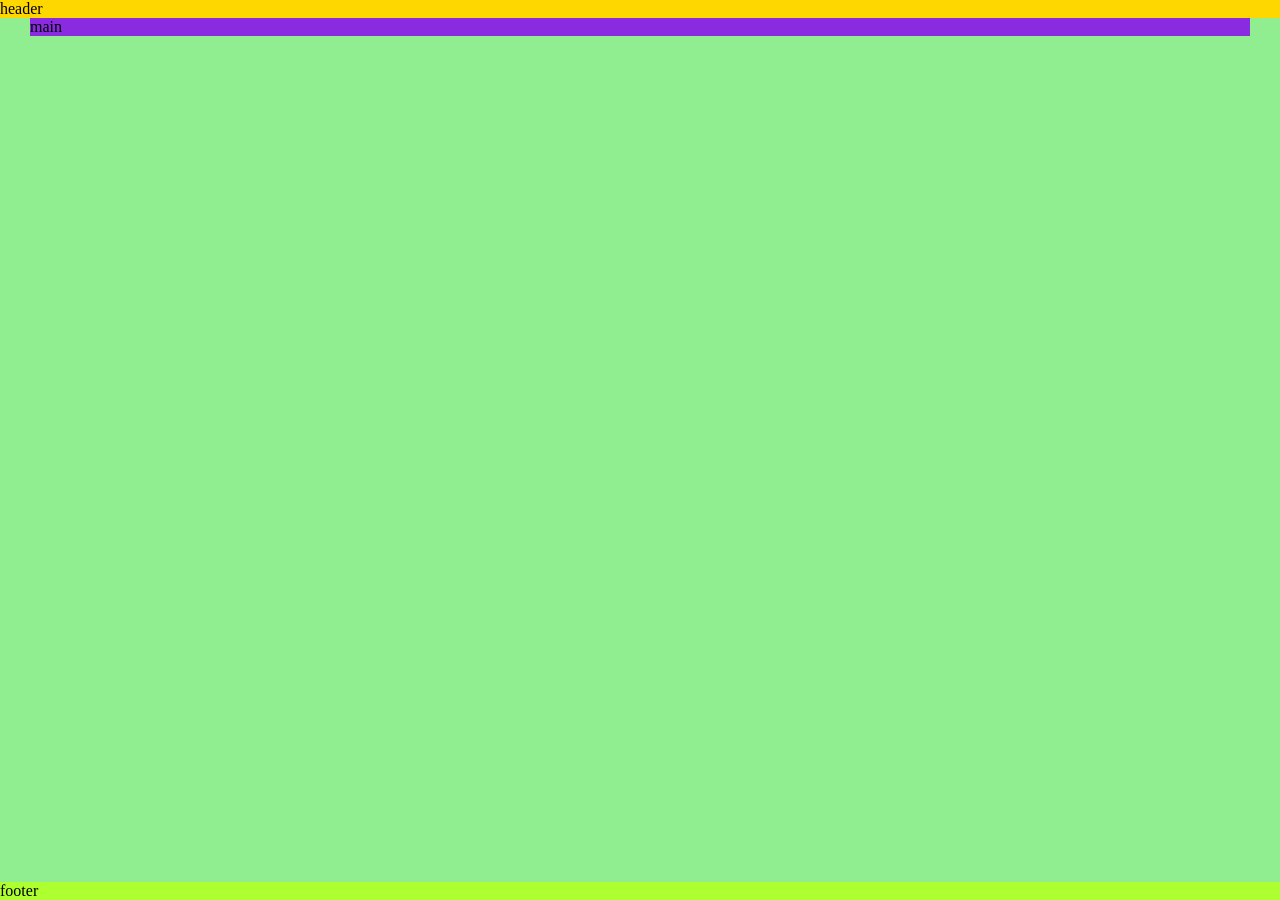
==== index.html @ c56b903c "starter files" ====
<!DOCTYPE html>
<html lang="en">

<head>
  <meta charset="UTF-8">
  <meta name="viewport" content="width=device-width, initial-scale=1.0">
  <link rel="stylesheet" href="style.css">
  <title>Document</title>
</head>

<body>
  
    <header>header</header>
    <main>
      <section class="container">main</section>
    </main>
    <footer>footer</footer>
  
</body>

</html>
---- style.css ----
:root {
  --color-grey-9: #212529;
  --color-grey-8: #343a40;
  --color-grey-7: #495057;
  --color-grey-6: #868e96;
  --color-grey-5: #adb5bd;

  --color-white-1: rgb(255, 255, 255);
  --color-white-2: rgb(247, 247, 247);

}

* {
  margin: 0;
  padding: 0;
  box-sizing: border-box;
}

html {
  font-size: 62.5%;
  /* scroll-behavior: smooth; */
  /* scroll-padding-top: 100px; */
}

a {
  text-decoration: none;
}

body {
  font-size: 1.6rem;
  width: 100%;
  background-color: aqua;
  height: 100vh;
  display: grid;
  grid-template-columns: 1fr;
  grid-template-rows: auto 1fr auto;
  grid-template-areas:
    'header'
    'main'
    'footer';

}

.container {
  background-color: blueviolet;
  margin-inline: 3rem;

  /* width: calc(100% - 6rem); */
  /* height: calc(100% - 6rem); */
}



header {
  grid-area: header;
  background-color: gold;
}

main {
  grid-area: main;
  background-color: lightgreen;
}

footer {
  grid-area: footer;
  background-color: greenyellow;

}
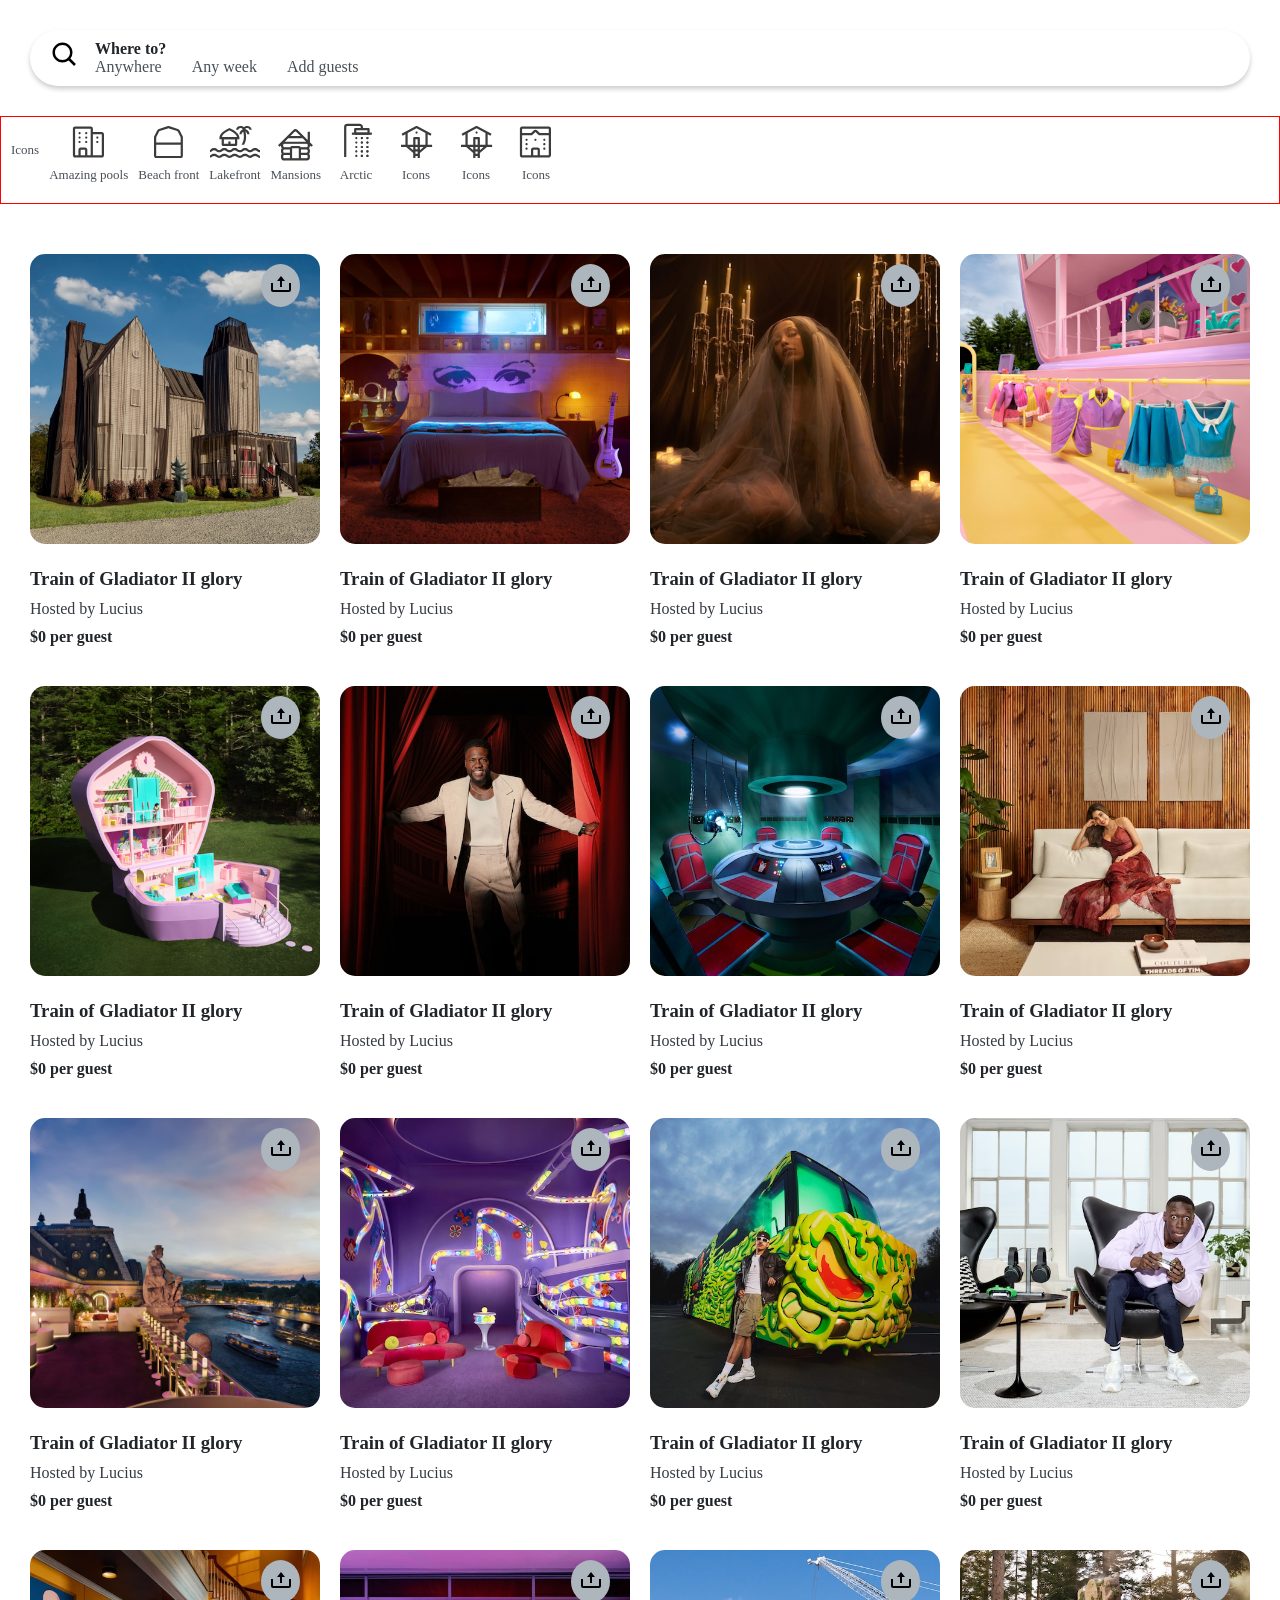
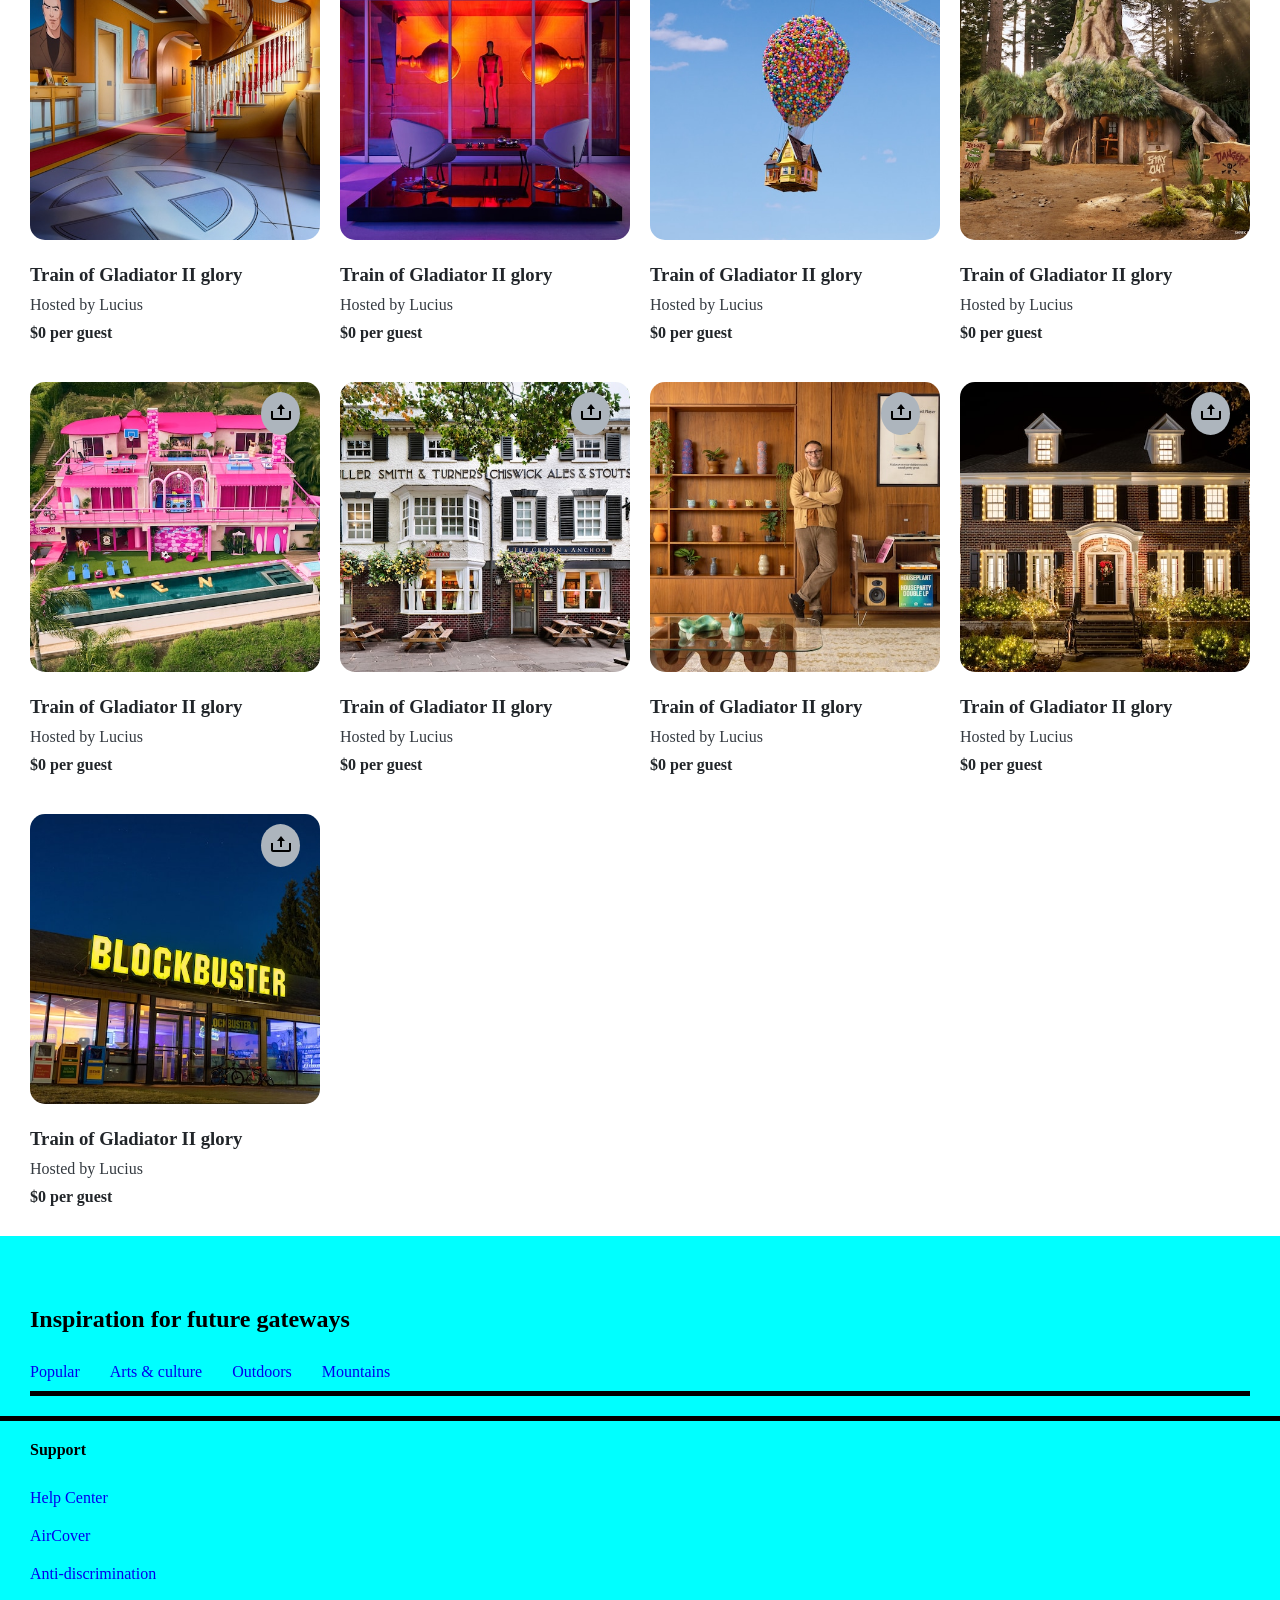
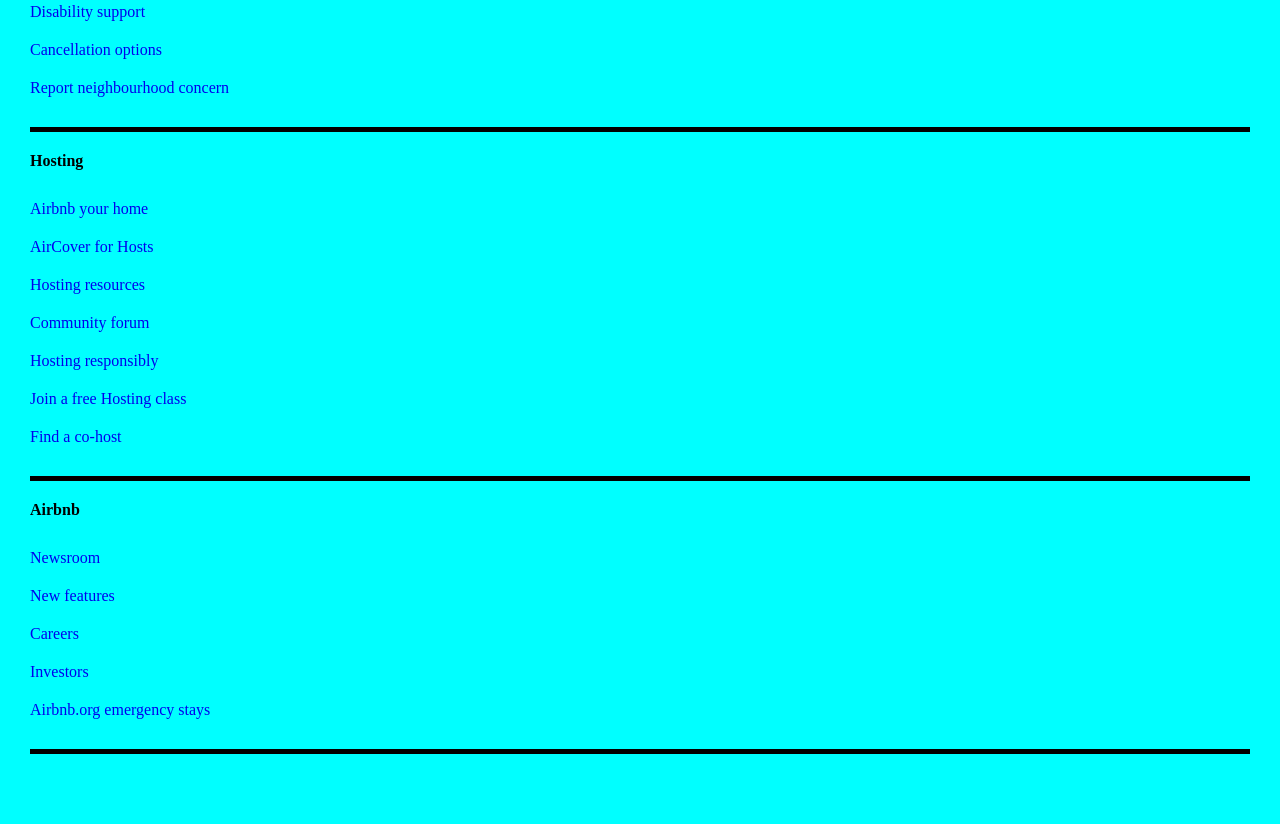
==== commit e02d6d27: "basic layout added" ====
--- a/index.html
+++ b/index.html
@@ -9,13 +9,478 @@
 </head>
 
 <body>
-  
-    <header>header</header>
-    <main>
-      <section class="container">main</section>
-    </main>
-    <footer>footer</footer>
-  
+  <header>
+    <section class="wrapper">
+      <a href="#" class="search">
+
+        <svg xmlns="http://www.w3.org/2000/svg" width="30" height="30" viewBox="0 0 24 24"
+          style="fill: rgba(0, 0, 0, 1);transform: ;msFilter:;">
+          <path
+            d="M10 18a7.952 7.952 0 0 0 4.897-1.688l4.396 4.396 1.414-1.414-4.396-4.396A7.952 7.952 0 0 0 18 10c0-4.411-3.589-8-8-8s-8 3.589-8 8 3.589 8 8 8zm0-14c3.309 0 6 2.691 6 6s-2.691 6-6 6-6-2.691-6-6 2.691-6 6-6z">
+          </path>
+        </svg>
+        <article>
+          <span>Where to?</span>
+          <ul>
+            <li>Anywhere</li>
+            <li>Any week</li>
+            <li>Add guests</li>
+          </ul>
+        </article>
+      </a>
+
+    </section>
+    <article class="icons">
+
+      <ul>
+        <li>
+          <a href="#">
+            <!-- <svg width="50px" height="50px" viewBox="0 0 45 45" xmlns="http://www.w3.org/2000/svg">
+              <path
+                d="M19.862 31.5215H25.793V33.4985H19.862V31.5215ZM15.908 33.4985V35.4755H29.747V33.4985H27.77V31.5215L28.8402 31.5175L29.0551 31.5123C31.6858 31.4002 31.5421 30.3182 28.8837 30.3182L16.4787 30.3274C13.848 30.4394 13.9903 31.5215 16.6487 31.5215H17.885V33.4985H15.908Z" />
+              <path
+                d="M12.9425 11.7515H32.7125L32.8865 11.7568C34.443 11.8464 35.678 13.138 35.678 14.717V26.579L35.6727 26.753C35.5831 28.3095 34.2915 29.5445 32.7125 29.5445H12.9425L12.7685 29.5392C11.212 29.4496 9.977 28.158 9.977 26.579V14.717L9.98227 14.543C10.0719 12.9865 11.3635 11.7515 12.9425 11.7515ZM27.77 31.5215H32.7125L32.9273 31.5175C35.5581 31.4055 37.655 29.2374 37.655 26.579V14.717L37.651 14.5022C37.539 11.8714 35.3709 9.7745 32.7125 9.7745H12.9425L12.7277 9.77845C10.0969 9.89048 8 12.0586 8 14.717V26.579L8.00395 26.7938C8.11598 29.4246 10.2841 31.5215 12.9425 31.5215H17.885H27.77Z" />
+            </svg> -->
+            <span>Icons</span>
+          </a>
+        </li>
+        <li>
+          <a href="#">
+            <svg width="50px" height="50px" viewBox="0 0 45 45" fill="none" xmlns="http://www.w3.org/2000/svg">
+              <path
+                d="M34 13.5H26V10.5C25.999 9.97 25.788 9.461 25.413 9.086C25.039 8.712 24.53 8.501 24 8.5H10C9.47 8.501 8.961 8.711 8.586 9.086C8.211 9.461 8.001 9.97 8 10.5V34.5C8.001 35.03 8.212 35.539 8.586 35.913C8.961 36.288 9.47 36.499 10 36.5H34C34.53 36.499 35.038 36.288 35.413 35.913C35.788 35.538 35.999 35.03 36 34.5V15.5C35.999 14.97 35.788 14.461 35.413 14.086C35.039 13.712 34.53 13.501 34 13.5ZM19 34.5H15V29.5H19V34.5ZM24 34.5H21V29.5C20.999 28.97 20.788 28.461 20.413 28.087C20.039 27.712 19.53 27.501 19 27.5H15C14.47 27.501 13.961 27.712 13.586 28.087C13.212 28.461 13.001 28.97 13 29.5V34.5H10L9.999 10.5H24V34.5ZM34 34.5H26V15.5H34V34.5ZM31 22.5C31 22.698 30.941 22.891 30.831 23.056C30.722 23.22 30.565 23.348 30.383 23.424C30.2 23.5 29.999 23.519 29.805 23.481C29.611 23.442 29.433 23.347 29.293 23.207C29.153 23.067 29.058 22.889 29.019 22.695C28.981 22.501 29 22.3 29.076 22.117C29.152 21.935 29.28 21.778 29.444 21.669C29.609 21.559 29.802 21.5 30 21.5C30.265 21.5 30.52 21.605 30.707 21.793C30.895 21.98 31 22.235 31 22.5ZM29 18.5C29 18.302 29.059 18.109 29.169 17.944C29.278 17.78 29.435 17.652 29.617 17.576C29.8 17.5 30.001 17.481 30.195 17.519C30.389 17.558 30.567 17.653 30.707 17.793C30.847 17.933 30.942 18.111 30.981 18.305C31.019 18.499 31 18.7 30.924 18.883C30.848 19.065 30.72 19.222 30.556 19.331C30.391 19.441 30.198 19.5 30 19.5C29.735 19.5 29.48 19.395 29.293 19.207C29.105 19.02 29 18.765 29 18.5ZM21 22.5C21 22.698 20.941 22.891 20.831 23.056C20.722 23.22 20.565 23.348 20.383 23.424C20.2 23.5 19.999 23.519 19.805 23.481C19.611 23.442 19.433 23.347 19.293 23.207C19.153 23.067 19.058 22.889 19.019 22.695C18.981 22.501 19 22.3 19.076 22.117C19.152 21.935 19.28 21.778 19.444 21.669C19.609 21.559 19.802 21.5 20 21.5C20.265 21.5 20.52 21.605 20.707 21.793C20.895 21.98 21 22.235 21 22.5ZM21 18.5C21 18.698 20.941 18.891 20.831 19.056C20.722 19.22 20.565 19.348 20.383 19.424C20.2 19.5 19.999 19.519 19.805 19.481C19.611 19.442 19.433 19.347 19.293 19.207C19.153 19.067 19.058 18.889 19.019 18.695C18.981 18.501 19 18.3 19.076 18.117C19.152 17.935 19.28 17.778 19.444 17.669C19.609 17.559 19.802 17.5 20 17.5C20.265 17.5 20.52 17.605 20.707 17.793C20.895 17.98 21 18.235 21 18.5ZM21 14.5C21 14.698 20.941 14.891 20.831 15.056C20.722 15.22 20.565 15.348 20.383 15.424C20.2 15.5 19.999 15.519 19.805 15.481C19.611 15.442 19.433 15.347 19.293 15.207C19.153 15.067 19.058 14.889 19.019 14.695C18.981 14.501 19 14.3 19.076 14.117C19.152 13.935 19.28 13.778 19.444 13.669C19.609 13.559 19.802 13.5 20 13.5C20.265 13.5 20.52 13.605 20.707 13.793C20.895 13.98 21 14.235 21 14.5ZM15 22.5C15 22.698 14.941 22.891 14.831 23.056C14.722 23.22 14.565 23.348 14.383 23.424C14.2 23.5 13.999 23.519 13.805 23.481C13.611 23.442 13.433 23.347 13.293 23.207C13.153 23.067 13.058 22.889 13.019 22.695C12.981 22.501 13 22.3 13.076 22.117C13.152 21.935 13.28 21.778 13.444 21.669C13.609 21.559 13.802 21.5 14 21.5C14.265 21.5 14.52 21.605 14.707 21.793C14.895 21.98 15 22.235 15 22.5ZM15 18.5C15 18.698 14.941 18.891 14.831 19.056C14.722 19.22 14.565 19.348 14.383 19.424C14.2 19.5 13.999 19.519 13.805 19.481C13.611 19.442 13.433 19.347 13.293 19.207C13.153 19.067 13.058 18.889 13.019 18.695C12.981 18.501 13 18.3 13.076 18.117C13.152 17.935 13.28 17.778 13.444 17.669C13.609 17.559 13.802 17.5 14 17.5C14.265 17.5 14.52 17.605 14.707 17.793C14.895 17.98 15 18.235 15 18.5ZM15 14.5C15 14.698 14.941 14.891 14.831 15.056C14.722 15.22 14.565 15.348 14.383 15.424C14.2 15.5 13.999 15.519 13.805 15.481C13.611 15.442 13.433 15.347 13.293 15.207C13.153 15.067 13.058 14.889 13.019 14.695C12.981 14.501 13 14.3 13.076 14.117C13.152 13.935 13.28 13.778 13.444 13.669C13.609 13.559 13.802 13.5 14 13.5C14.265 13.5 14.52 13.605 14.707 13.793C14.895 13.98 15 14.235 15 14.5Z"
+                fill="#3C3C3C" />
+            </svg>
+            <span>Amazing pools</span>
+          </a>
+        </li>
+        <li>
+          <a href="#">
+            <svg width="50px" height="50px" viewBox="0 0 45 45" fill="none" xmlns="http://www.w3.org/2000/svg">
+              <path
+                d="M34.993 17.884C34.98 17.769 34.946 17.656 34.894 17.552L32.27 12.304L32.174 12.128C31.803 11.494 31.21 11.016 30.507 10.789L23.143 8.416L23.022 8.367C22.362 8.128 21.638 8.128 20.978 8.367L20.856 8.416L13.493 10.789L13.304 10.858C12.622 11.13 12.06 11.643 11.73 12.304L9.106 17.552L9.06 17.658C9.02 17.767 9 17.884 9 18V35L9.005 35.149C9.082 36.184 9.946 37 11 37H33L33.149 36.994C34.184 36.917 35 36.054 35 35V18L34.993 17.884ZM33 35H11V25H33V35ZM33 23H11V18.235L13.519 13.199L13.586 13.082C13.711 12.899 13.893 12.763 14.106 12.694L21.495 10.313L21.707 10.233C21.936 10.162 22.185 10.175 22.406 10.274L22.505 10.313L29.894 12.694L30.018 12.742C30.217 12.838 30.381 12.998 30.481 13.199L33 18.237V23Z"
+                fill="#3C3C3C" />
+
+            </svg>
+            <span>Beach front</span>
+          </a>
+        </li>
+        <li>
+          <a href="#">
+            <svg width="50px" height="50px" viewBox="0 0 45 45" fill="none" xmlns="http://www.w3.org/2000/svg">
+              <path
+                d="M26.496 18.771C26.371 15.501 23.569 12.693 18.282 10.257L17.5 9.90399L16.718 10.257C11.308 12.75 8.5 15.632 8.5 19V20L10.5 19.999H12.5H22.5H24.5L26.5 20V19L26.496 18.771ZM10.635 18L10.655 17.929L10.717 17.734C11.368 15.846 13.492 14 17.194 12.242L17.5 12.099L17.806 12.242L18.183 12.424C21.776 14.188 23.796 16.039 24.345 17.929L24.364 18H10.635Z"
+                fill="#3C3C3C" />
+              <path d="M23.5 24.997H11.494V18.999H23.5V24.997Z" stroke="#3C3C3C" stroke-width="2" stroke-linecap="round"
+                stroke-linejoin="round" />
+              <path d="M18.5 24.75H16.5V22H18.5V24.75Z" fill="#3C3C3C" />
+              <path
+                d="M31.954 13.189C32.33 14.583 32.5 16.123 32.5 18C32.5 20.346 31.902 22.682 30.717 25L28.437 24.999C29.817 22.646 30.5 20.316 30.5 18C30.5 16.075 30.31 14.587 29.893 13.259C30.812 11.5 31.5 11.5 31.954 13.189Z"
+                fill="#3C3C3C" />
+              <path
+                d="M31.6 11.04C33.734 11.324 30.31 14.587 29.893 13.259C29.114 13.644 28.565 14.423 28.505 15.336L28.5 15.5H26.5C26.5 13.55 27.74 11.891 29.474 11.265C29.325 10.579 31.857 10.457 31.6 11.04Z"
+                fill="#3C3C3C" />
+              <path
+                d="M31.6 11.04C33.734 11.324 35.394 13.103 35.495 15.288L35.5 15.5H33.5C33.5 14.457 32.862 13.564 31.954 13.189C31.308 12.716 30.795 12.453 29.474 11.265C29.325 10.579 31.857 10.457 31.6 11.04Z"
+                fill="#3C3C3C" />
+              <path
+                d="M31.6 11.04C31.408 11.13 30.311 11.561 29.474 11.265C29.325 10.579 28.526 10 27.5 10C26.416 10 25.587 10.646 25.506 11.383L25.5 11.5H23.5C23.5 9.523 25.327 8 27.5 8C28.682 8 29.762 8.451 30.501 9.18C31.239 8.45 31.857 10.457 31.6 11.04Z"
+                fill="#3C3C3C" />
+              <path
+                d="M33.5 8C35.603 8 37.382 9.426 37.494 11.31L37.5 11.5H35.5C35.5 10.716 34.641 10 33.5 10C32.589 10 31.857 10.457 31.6 11.04C31.512 11.176 30.731 11.185 29.474 11.265C29.325 10.579 29.762 8.451 30.501 9.18C31.239 8.45 32.318 8 33.5 8Z"
+                fill="#3C3C3C" />
+              <mask id="mask0_2_1369" style="mask-type:alpha" maskUnits="userSpaceOnUse" x="-17" y="-18" width="80"
+                height="81">
+                <path d="M63 -17.5H-17V62.5H63V-17.5Z" fill="#F2DDBB" />
+              </mask>
+              <g mask="url(#mask0_2_1369)">
+                <path
+                  d="M31.556 28C32.675 28.001 33.757 28.411 34.572 29.176C34.962 29.541 35.473 29.76 36.016 29.804L36.222 29.812V31.812C35.103 31.812 34.021 31.401 33.205 30.636C32.767 30.225 32.175 30 31.556 30C30.936 30 30.344 30.225 29.906 30.636C29.09 31.401 28.008 31.812 26.889 31.812C25.85 31.812 24.842 31.458 24.051 30.795L23.872 30.636C23.433 30.225 22.842 30 22.222 30C21.602 30 21.011 30.225 20.573 30.636C19.757 31.401 18.674 31.812 17.555 31.812C16.436 31.812 15.354 31.401 14.538 30.636C14.1 30.225 13.509 30 12.889 30C12.269 30 11.678 30.225 11.239 30.636C10.481 31.346 9.49399 31.752 8.46099 31.806L8.22198 31.812V29.812C8.77298 29.812 9.30099 29.634 9.71999 29.306L9.87198 29.176C10.688 28.411 11.77 28.001 12.889 28C14.008 28.001 15.09 28.411 15.906 29.176C16.344 29.587 16.935 29.812 17.555 29.812C18.175 29.812 18.766 29.588 19.205 29.176C20.021 28.412 21.103 28.001 22.222 28C23.341 28.001 24.423 28.411 25.239 29.176C25.678 29.587 26.269 29.812 26.889 29.812C27.509 29.812 28.1 29.587 28.538 29.176C29.354 28.411 30.436 28.001 31.556 28Z"
+                  fill="#3C3C3C" />
+                <path
+                  d="M59.209 28C60.328 28.001 61.41 28.411 62.225 29.176C62.615 29.541 63.126 29.76 63.669 29.804L63.875 29.812V31.812C62.756 31.812 61.674 31.401 60.858 30.636C60.42 30.225 59.828 30 59.209 30C58.589 30 57.997 30.225 57.559 30.636C56.743 31.401 55.661 31.812 54.542 31.812C53.503 31.812 52.495 31.458 51.704 30.795L51.525 30.636C51.086 30.225 50.495 30 49.875 30C49.255 30 48.664 30.225 48.226 30.636C47.41 31.401 46.327 31.812 45.208 31.812C44.089 31.812 43.007 31.401 42.191 30.636C41.753 30.225 41.162 30 40.542 30C39.922 30 39.331 30.225 38.892 30.636C38.134 31.346 37.147 31.752 36.114 31.806L35.875 31.812V29.812C36.426 29.812 36.954 29.634 37.373 29.306L37.525 29.176C38.341 28.411 39.423 28.001 40.542 28C41.661 28.001 42.743 28.411 43.559 29.176C43.997 29.587 44.588 29.812 45.208 29.812C45.828 29.812 46.419 29.588 46.858 29.176C47.674 28.412 48.756 28.001 49.875 28C50.994 28.001 52.076 28.411 52.892 29.176C53.331 29.587 53.922 29.812 54.542 29.812C55.162 29.812 55.753 29.587 56.191 29.176C57.007 28.411 58.089 28.001 59.209 28Z"
+                  fill="#3C3C3C" />
+                <path
+                  d="M3.709 28C4.828 28.001 5.91 28.411 6.725 29.176C7.115 29.541 7.626 29.76 8.169 29.804L8.375 29.812V31.812C7.256 31.812 6.174 31.401 5.358 30.636C4.92 30.225 4.328 30 3.709 30C3.089 30 2.497 30.225 2.059 30.636C1.243 31.401 0.160999 31.812 -0.958 31.812C-1.997 31.812 -3.005 31.458 -3.796 30.795L-3.975 30.636C-4.414 30.225 -5.005 30 -5.625 30C-6.245 30 -6.836 30.225 -7.274 30.636C-8.09 31.401 -9.173 31.812 -10.292 31.812C-11.411 31.812 -12.493 31.401 -13.309 30.636C-13.747 30.225 -14.338 30 -14.958 30C-15.578 30 -16.169 30.225 -16.608 30.636C-17.366 31.346 -18.353 31.752 -19.386 31.806L-19.625 31.812V29.812C-19.074 29.812 -18.546 29.634 -18.127 29.306L-17.975 29.176C-17.159 28.411 -16.077 28.001 -14.958 28C-13.839 28.001 -12.757 28.411 -11.941 29.176C-11.503 29.587 -10.912 29.812 -10.292 29.812C-9.672 29.812 -9.081 29.588 -8.642 29.176C-7.826 28.412 -6.744 28.001 -5.625 28C-4.506 28.001 -3.424 28.411 -2.608 29.176C-2.169 29.587 -1.578 29.812 -0.958 29.812C-0.337999 29.812 0.253 29.587 0.691 29.176C1.507 28.411 2.589 28.001 3.709 28Z"
+                  fill="#3C3C3C" />
+              </g>
+              <mask id="mask1_2_1369" style="mask-type:alpha" maskUnits="userSpaceOnUse" x="-17" y="-18" width="80"
+                height="81">
+                <path d="M63 -17.5H-17V62.5H63V-17.5Z" fill="#F2DDBB" />
+              </mask>
+              <g mask="url(#mask1_2_1369)">
+                <path
+                  d="M31.556 33C32.675 33.001 33.757 33.411 34.572 34.176C34.962 34.541 35.473 34.76 36.016 34.804L36.222 34.812V36.812C35.103 36.812 34.021 36.401 33.205 35.636C32.767 35.225 32.175 35 31.556 35C30.936 35 30.344 35.225 29.906 35.636C29.09 36.401 28.008 36.812 26.889 36.812C25.85 36.812 24.842 36.458 24.051 35.795L23.872 35.636C23.433 35.225 22.842 35 22.222 35C21.602 35 21.011 35.225 20.573 35.636C19.757 36.401 18.674 36.812 17.555 36.812C16.436 36.812 15.354 36.401 14.538 35.636C14.1 35.225 13.509 35 12.889 35C12.269 35 11.678 35.225 11.239 35.636C10.481 36.346 9.49399 36.752 8.46099 36.806L8.22198 36.812V34.812C8.77298 34.812 9.30099 34.634 9.71999 34.306L9.87198 34.176C10.688 33.411 11.77 33.001 12.889 33C14.008 33.001 15.09 33.411 15.906 34.176C16.344 34.587 16.935 34.812 17.555 34.812C18.175 34.812 18.766 34.588 19.205 34.176C20.021 33.412 21.103 33.001 22.222 33C23.341 33.001 24.423 33.411 25.239 34.176C25.678 34.587 26.269 34.812 26.889 34.812C27.509 34.812 28.1 34.587 28.538 34.176C29.354 33.411 30.436 33.001 31.556 33Z"
+                  fill="#3C3C3C" />
+                <path
+                  d="M59.209 33C60.328 33.001 61.41 33.411 62.225 34.176C62.615 34.541 63.126 34.76 63.669 34.804L63.875 34.812V36.812C62.756 36.812 61.674 36.401 60.858 35.636C60.42 35.225 59.828 35 59.209 35C58.589 35 57.997 35.225 57.559 35.636C56.743 36.401 55.661 36.812 54.542 36.812C53.503 36.812 52.495 36.458 51.704 35.795L51.525 35.636C51.086 35.225 50.495 35 49.875 35C49.255 35 48.664 35.225 48.226 35.636C47.41 36.401 46.327 36.812 45.208 36.812C44.089 36.812 43.007 36.401 42.191 35.636C41.753 35.225 41.162 35 40.542 35C39.922 35 39.331 35.225 38.892 35.636C38.134 36.346 37.147 36.752 36.114 36.806L35.875 36.812V34.812C36.426 34.812 36.954 34.634 37.373 34.306L37.525 34.176C38.341 33.411 39.423 33.001 40.542 33C41.661 33.001 42.743 33.411 43.559 34.176C43.997 34.587 44.588 34.812 45.208 34.812C45.828 34.812 46.419 34.588 46.858 34.176C47.674 33.412 48.756 33.001 49.875 33C50.994 33.001 52.076 33.411 52.892 34.176C53.331 34.587 53.922 34.812 54.542 34.812C55.162 34.812 55.753 34.587 56.191 34.176C57.007 33.411 58.089 33.001 59.209 33Z"
+                  fill="#3C3C3C" />
+                <path
+                  d="M3.709 33C4.828 33.001 5.91 33.411 6.725 34.176C7.115 34.541 7.626 34.76 8.169 34.804L8.375 34.812V36.812C7.256 36.812 6.174 36.401 5.358 35.636C4.92 35.225 4.328 35 3.709 35C3.089 35 2.497 35.225 2.059 35.636C1.243 36.401 0.160999 36.812 -0.958 36.812C-1.997 36.812 -3.005 36.458 -3.796 35.795L-3.975 35.636C-4.414 35.225 -5.005 35 -5.625 35C-6.245 35 -6.836 35.225 -7.274 35.636C-8.09 36.401 -9.173 36.812 -10.292 36.812C-11.411 36.812 -12.493 36.401 -13.309 35.636C-13.747 35.225 -14.338 35 -14.958 35C-15.578 35 -16.169 35.225 -16.608 35.636C-17.366 36.346 -18.353 36.752 -19.386 36.806L-19.625 36.812V34.812C-19.074 34.812 -18.546 34.634 -18.127 34.306L-17.975 34.176C-17.159 33.411 -16.077 33.001 -14.958 33C-13.839 33.001 -12.757 33.411 -11.941 34.176C-11.503 34.587 -10.912 34.812 -10.292 34.812C-9.672 34.812 -9.081 34.588 -8.642 34.176C-7.826 33.412 -6.744 33.001 -5.625 33C-4.506 33.001 -3.424 33.411 -2.608 34.176C-2.169 34.587 -1.578 34.812 -0.958 34.812C-0.337999 34.812 0.253 34.587 0.691 34.176C1.507 33.411 2.589 33.001 3.709 33Z"
+                  fill="#3C3C3C" />
+              </g>
+              </g>
+              <defs>
+                <clipPath id="clip0_2_1369">
+                  <rect width="45" height="45" fill="white" />
+                </clipPath>
+              </defs>
+            </svg>
+            <span>Lakefront</span>
+          </a>
+        </li>
+        <li>
+          <a href="#">
+            <svg width="50px" height="50px" viewBox="0 0 45 45" fill="none" xmlns="http://www.w3.org/2000/svg">
+              <path
+                d="M33.4999 20.757V13.672H34.4999V22.757V22.964L34.6459 23.111L36.9999 25.464L36.2929 26.172L35.3529 25.232L34.4999 24.377V25.585V26.172C34.4999 26.812 34.2599 27.395 33.8639 27.838L33.5649 28.171L33.8629 28.505C34.2279 28.912 34.4599 29.438 34.4949 30.017L34.4999 30.179V31.172C34.4999 31.812 34.2599 32.395 33.8639 32.838L33.5649 33.171L33.8629 33.505C34.2279 33.912 34.4599 34.438 34.4949 35.017L34.4999 35.179V36.172C34.4999 37.501 33.4629 38.588 32.1539 38.667L31.9929 38.672H11.9999C10.6709 38.672 9.58388 37.635 9.50488 36.326L9.49988 36.164V35.172C9.49988 34.531 9.73988 33.948 10.1359 33.505L10.4349 33.172L10.1359 32.838C9.77188 32.431 9.53988 31.905 9.50488 31.326L9.49988 31.164V30.172C9.49988 29.531 9.73988 28.948 10.1359 28.505L10.4349 28.172L10.1359 27.838C9.78188 27.442 9.55188 26.933 9.50788 26.371L9.49988 26.162V25.585V24.378L8.64588 25.232L7.70688 26.172L6.99988 25.465L20.2319 12.232C21.1669 11.297 22.6599 11.258 23.6409 12.114L23.7729 12.238L32.6459 21.111L33.4999 21.964V20.757ZM17.4999 34.171V33.671H16.9999L11.9999 33.672C11.2299 33.672 10.5969 34.251 10.5099 34.997L10.5079 35.012L10.5069 35.026L10.5009 35.143L10.4999 35.157V35.172V36.172C10.4999 36.941 11.0789 37.575 11.8259 37.662L11.8399 37.663L11.8539 37.664L11.9709 37.671L11.9849 37.672H11.9999H16.9999H17.4999V37.172V34.171ZM25.4999 28.172V27.672H24.9999H18.9999H18.4999V28.172V37.172V37.672H18.9999H24.9999H25.4999V37.172V28.172ZM32.0289 33.672H32.0139H31.9999L26.9999 33.671H26.4999V34.171V37.172V37.672H26.9999H31.9999C32.7689 37.672 33.4029 37.092 33.4899 36.346L33.4909 36.332L33.4919 36.317L33.4989 36.2L33.4999 36.186V36.172V35.172C33.4999 34.402 32.9209 33.768 32.1739 33.682L32.1599 33.68L32.1449 33.679L32.0289 33.672ZM32.0289 28.672H32.0139H31.9999L26.9999 28.671H26.4999V29.171V32.171V32.671H26.9999L31.9999 32.672C32.7689 32.672 33.4029 32.092 33.4899 31.346L33.4909 31.332L33.4919 31.317L33.4989 31.2L33.4999 31.186V31.172V30.172C33.4999 29.402 32.9209 28.768 32.1739 28.682L32.1599 28.68L32.1449 28.679L32.0289 28.672ZM17.4999 29.171V28.671H16.9999L11.9999 28.672C11.2299 28.672 10.5969 29.251 10.5099 29.997L10.5079 30.012L10.5069 30.026L10.5009 30.143L10.4999 30.157V30.172V31.172C10.4999 31.941 11.0789 32.575 11.8259 32.662L11.8399 32.663L11.8539 32.664L11.9709 32.671L11.9849 32.672H11.9999L16.9999 32.671H17.4999V32.171V29.171ZM10.5099 24.997L10.5079 25.012L10.5069 25.026L10.5009 25.143L10.4999 25.157V25.172V26.172C10.4999 26.941 11.0789 27.575 11.8259 27.662L11.8399 27.663L11.8539 27.664L11.9709 27.671L11.9849 27.672H11.9999L17.2679 27.671H17.5559L17.6999 27.421C17.9419 27.005 18.3759 26.716 18.8789 26.676L19.0089 26.672H24.9999C25.5539 26.672 26.0389 26.972 26.2989 27.422L26.4439 27.671H26.7319L31.9999 27.672C32.7689 27.672 33.4029 27.092 33.4899 26.346L33.4909 26.332L33.4919 26.317L33.4989 26.2L33.4999 26.186V26.172V25.172C33.4999 24.343 32.8279 23.672 31.9999 23.672H11.9999C11.2299 23.672 10.5969 24.251 10.5099 24.997ZM28.9389 18.817L28.7929 18.671H28.5859H15.4139H15.2069L15.0599 18.817L12.0599 21.817L11.2069 22.671H12.4139H31.5859H32.7929L31.9389 21.817L28.9389 18.817ZM21.0799 12.815L21.0679 12.825L21.0559 12.835L20.9619 12.918L20.9499 12.928L20.9389 12.939L17.0599 16.817L16.2059 17.671H17.4139H26.5859H27.7929L26.9389 16.817L23.0599 12.939C22.5189 12.398 21.6689 12.357 21.0799 12.815Z"
+                fill="#3C3C3C" />
+              <path
+                d="M33.4999 20.757V13.672H34.4999V22.757V22.964L34.6459 23.111L36.9999 25.464L36.2929 26.172L35.3529 25.232L34.4999 24.377V25.585V26.172C34.4999 26.812 34.2599 27.395 33.8639 27.838L33.5649 28.171L33.8629 28.505C34.2279 28.912 34.4599 29.438 34.4949 30.017L34.4999 30.179V31.172C34.4999 31.812 34.2599 32.395 33.8639 32.838L33.5649 33.171L33.8629 33.505C34.2279 33.912 34.4599 34.438 34.4949 35.017L34.4999 35.179V36.172C34.4999 37.501 33.4629 38.588 32.1539 38.667L31.9929 38.672H11.9999C10.6709 38.672 9.58388 37.635 9.50488 36.326L9.49988 36.164V35.172C9.49988 34.531 9.73988 33.948 10.1359 33.505L10.4349 33.172L10.1359 32.838C9.77188 32.431 9.53988 31.905 9.50488 31.326L9.49988 31.164V30.172C9.49988 29.531 9.73988 28.948 10.1359 28.505L10.4349 28.172L10.1359 27.838C9.78188 27.442 9.55188 26.933 9.50788 26.371L9.49988 26.162V25.585V24.378L8.64588 25.232L7.70688 26.172L6.99988 25.465L20.2319 12.232C21.1669 11.297 22.6599 11.258 23.6409 12.114L23.7729 12.238L32.6459 21.111L33.4999 21.964V20.757ZM17.4999 34.171V33.671H16.9999L11.9999 33.672C11.2299 33.672 10.5969 34.251 10.5099 34.997L10.5079 35.012L10.5069 35.026L10.5009 35.143L10.4999 35.157V35.172V36.172C10.4999 36.941 11.0789 37.575 11.8259 37.662L11.8399 37.663L11.8539 37.664L11.9709 37.671L11.9849 37.672H11.9999H16.9999H17.4999V37.172V34.171ZM25.4999 28.172V27.672H24.9999H18.9999H18.4999V28.172V37.172V37.672H18.9999H24.9999H25.4999V37.172V28.172ZM32.0289 33.672H32.0139H31.9999L26.9999 33.671H26.4999V34.171V37.172V37.672H26.9999H31.9999C32.7689 37.672 33.4029 37.092 33.4899 36.346L33.4909 36.332L33.4919 36.317L33.4989 36.2L33.4999 36.186V36.172V35.172C33.4999 34.402 32.9209 33.768 32.1739 33.682L32.1599 33.68L32.1449 33.679L32.0289 33.672ZM32.0289 28.672H32.0139H31.9999L26.9999 28.671H26.4999V29.171V32.171V32.671H26.9999L31.9999 32.672C32.7689 32.672 33.4029 32.092 33.4899 31.346L33.4909 31.332L33.4919 31.317L33.4989 31.2L33.4999 31.186V31.172V30.172C33.4999 29.402 32.9209 28.768 32.1739 28.682L32.1599 28.68L32.1449 28.679L32.0289 28.672ZM17.4999 29.171V28.671H16.9999L11.9999 28.672C11.2299 28.672 10.5969 29.251 10.5099 29.997L10.5079 30.012L10.5069 30.026L10.5009 30.143L10.4999 30.157V30.172V31.172C10.4999 31.941 11.0789 32.575 11.8259 32.662L11.8399 32.663L11.8539 32.664L11.9709 32.671L11.9849 32.672H11.9999L16.9999 32.671H17.4999V32.171V29.171ZM10.5099 24.997L10.5079 25.012L10.5069 25.026L10.5009 25.143L10.4999 25.157V25.172V26.172C10.4999 26.941 11.0789 27.575 11.8259 27.662L11.8399 27.663L11.8539 27.664L11.9709 27.671L11.9849 27.672H11.9999L17.2679 27.671H17.5559L17.6999 27.421C17.9419 27.005 18.3759 26.716 18.8789 26.676L19.0089 26.672H24.9999C25.5539 26.672 26.0389 26.972 26.2989 27.422L26.4439 27.671H26.7319L31.9999 27.672C32.7689 27.672 33.4029 27.092 33.4899 26.346L33.4909 26.332L33.4919 26.317L33.4989 26.2L33.4999 26.186V26.172V25.172C33.4999 24.343 32.8279 23.672 31.9999 23.672H11.9999C11.2299 23.672 10.5969 24.251 10.5099 24.997ZM28.9389 18.817L28.7929 18.671H28.5859H15.4139H15.2069L15.0599 18.817L12.0599 21.817L11.2069 22.671H12.4139H31.5859H32.7929L31.9389 21.817L28.9389 18.817ZM21.0799 12.815L21.0679 12.825L21.0559 12.835L20.9619 12.918L20.9499 12.928L20.9389 12.939L17.0599 16.817L16.2059 17.671H17.4139H26.5859H27.7929L26.9389 16.817L23.0599 12.939C22.5189 12.398 21.6689 12.357 21.0799 12.815Z"
+                stroke="#3C3C3C" />
+
+            </svg>
+            <span>Mansions</span>
+          </a>
+        </li>
+        <li>
+          <a href="#">
+            <svg width="50px" height="50px" viewBox="0 0 45 45" fill="none" xmlns="http://www.w3.org/2000/svg">
+              <path
+                d="M27.7812 11.002V9.002C27.7812 7.897 26.8863 7.002 25.7812 7.002H14.7812C13.6762 7.002 12.7812 7.897 12.7812 9.002V36.002"
+                stroke="#3C3C3C" stroke-width="2" />
+              <path d="M33.7812 11.002H21.7812V15.002H33.7812V11.002Z" stroke="#3C3C3C" stroke-width="2"
+                stroke-linejoin="round" />
+              <path d="M18.7812 15.002H36.7812" stroke="#3C3C3C" stroke-width="2" stroke-linejoin="round" />
+              <path
+                d="M27.7812 18.002C27.2292 18.002 26.7812 18.45 26.7812 19.002C26.7812 19.554 27.2292 20.002 27.7812 20.002C28.3333 20.002 28.7812 19.554 28.7812 19.002C28.7812 18.45 28.3333 18.002 27.7812 18.002ZM22.7812 18.002C22.2293 18.002 21.7812 18.45 21.7812 19.002C21.7812 19.554 22.2293 20.002 22.7812 20.002C23.3333 20.002 23.7812 19.554 23.7812 19.002C23.7812 18.45 23.3333 18.002 22.7812 18.002ZM32.7812 18.002C32.2292 18.002 31.7812 18.45 31.7812 19.002C31.7812 19.554 32.2292 20.002 32.7812 20.002C33.3333 20.002 33.7812 19.554 33.7812 19.002C33.7812 18.45 33.3333 18.002 32.7812 18.002ZM27.7812 22.002C27.2292 22.002 26.7812 22.45 26.7812 23.002C26.7812 23.554 27.2292 24.002 27.7812 24.002C28.3333 24.002 28.7812 23.554 28.7812 23.002C28.7812 22.45 28.3333 22.002 27.7812 22.002ZM32.7812 22.002C32.2292 22.002 31.7812 22.45 31.7812 23.002C31.7812 23.554 32.2292 24.002 32.7812 24.002C33.3333 24.002 33.7812 23.554 33.7812 23.002C33.7812 22.45 33.3333 22.002 32.7812 22.002ZM22.7812 22.002C22.2293 22.002 21.7812 22.45 21.7812 23.002C21.7812 23.554 22.2293 24.002 22.7812 24.002C23.3333 24.002 23.7812 23.554 23.7812 23.002C23.7812 22.45 23.3333 22.002 22.7812 22.002ZM27.7812 26.002C27.2292 26.002 26.7812 26.45 26.7812 27.002C26.7812 27.554 27.2292 28.002 27.7812 28.002C28.3333 28.002 28.7812 27.554 28.7812 27.002C28.7812 26.45 28.3333 26.002 27.7812 26.002ZM32.7812 26.002C32.2292 26.002 31.7812 26.45 31.7812 27.002C31.7812 27.554 32.2292 28.002 32.7812 28.002C33.3333 28.002 33.7812 27.554 33.7812 27.002C33.7812 26.45 33.3333 26.002 32.7812 26.002ZM22.7812 26.002C22.2293 26.002 21.7812 26.45 21.7812 27.002C21.7812 27.554 22.2293 28.002 22.7812 28.002C23.3333 28.002 23.7812 27.554 23.7812 27.002C23.7812 26.45 23.3333 26.002 22.7812 26.002ZM27.7812 30.002C27.2292 30.002 26.7812 30.45 26.7812 31.002C26.7812 31.554 27.2292 32.002 27.7812 32.002C28.3333 32.002 28.7812 31.554 28.7812 31.002C28.7812 30.45 28.3333 30.002 27.7812 30.002ZM32.7812 30.002C32.2292 30.002 31.7812 30.45 31.7812 31.002C31.7812 31.554 32.2292 32.002 32.7812 32.002C33.3333 32.002 33.7812 31.554 33.7812 31.002C33.7812 30.45 33.3333 30.002 32.7812 30.002ZM22.7812 30.002C22.2293 30.002 21.7812 30.45 21.7812 31.002C21.7812 31.554 22.2293 32.002 22.7812 32.002C23.3333 32.002 23.7812 31.554 23.7812 31.002C23.7812 30.45 23.3333 30.002 22.7812 30.002ZM27.7812 34.002C27.2292 34.002 26.7812 34.45 26.7812 35.002C26.7812 35.554 27.2292 36.002 27.7812 36.002C28.3333 36.002 28.7812 35.554 28.7812 35.002C28.7812 34.45 28.3333 34.002 27.7812 34.002ZM32.7812 34.002C32.2292 34.002 31.7812 34.45 31.7812 35.002C31.7812 35.554 32.2292 36.002 32.7812 36.002C33.3333 36.002 33.7812 35.554 33.7812 35.002C33.7812 34.45 33.3333 34.002 32.7812 34.002ZM22.7812 34.002C22.2293 34.002 21.7812 34.45 21.7812 35.002C21.7812 35.554 22.2293 36.002 22.7812 36.002C23.3333 36.002 23.7812 35.554 23.7812 35.002C23.7812 34.45 23.3333 34.002 22.7812 34.002Z"
+                fill="#3C3C3C" />
+              <path
+                d="M32.7812 18.002C32.2292 18.002 31.7812 18.45 31.7812 19.002C31.7812 19.554 32.2292 20.002 32.7812 20.002C33.3333 20.002 33.7812 19.554 33.7812 19.002C33.7812 18.45 33.3333 18.002 32.7812 18.002ZM27.7812 18.002C27.2293 18.002 26.7812 18.45 26.7812 19.002C26.7812 19.554 27.2293 20.002 27.7812 20.002C28.3333 20.002 28.7812 19.554 28.7812 19.002C28.7812 18.45 28.3333 18.002 27.7812 18.002ZM32.7812 22.002C32.2292 22.002 31.7812 22.45 31.7812 23.002C31.7812 23.554 32.2292 24.002 32.7812 24.002C33.3333 24.002 33.7812 23.554 33.7812 23.002C33.7812 22.45 33.3333 22.002 32.7812 22.002ZM27.7812 22.002C27.2293 22.002 26.7812 22.45 26.7812 23.002C26.7812 23.554 27.2293 24.002 27.7812 24.002C28.3333 24.002 28.7812 23.554 28.7812 23.002C28.7812 22.45 28.3333 22.002 27.7812 22.002ZM32.7812 26.002C32.2292 26.002 31.7812 26.45 31.7812 27.002C31.7812 27.554 32.2292 28.002 32.7812 28.002C33.3333 28.002 33.7812 27.554 33.7812 27.002C33.7812 26.45 33.3333 26.002 32.7812 26.002ZM27.7812 26.002C27.2293 26.002 26.7812 26.45 26.7812 27.002C26.7812 27.554 27.2293 28.002 27.7812 28.002C28.3333 28.002 28.7812 27.554 28.7812 27.002C28.7812 26.45 28.3333 26.002 27.7812 26.002ZM32.7812 30.002C32.2292 30.002 31.7812 30.45 31.7812 31.002C31.7812 31.554 32.2292 32.002 32.7812 32.002C33.3333 32.002 33.7812 31.554 33.7812 31.002C33.7812 30.45 33.3333 30.002 32.7812 30.002ZM27.7812 30.002C27.2293 30.002 26.7812 30.45 26.7812 31.002C26.7812 31.554 27.2293 32.002 27.7812 32.002C28.3333 32.002 28.7812 31.554 28.7812 31.002C28.7812 30.45 28.3333 30.002 27.7812 30.002ZM32.7812 34.002C32.2292 34.002 31.7812 34.45 31.7812 35.002C31.7812 35.554 32.2292 36.002 32.7812 36.002C33.3333 36.002 33.7812 35.554 33.7812 35.002C33.7812 34.45 33.3333 34.002 32.7812 34.002ZM27.7812 34.002C27.2293 34.002 26.7812 34.45 26.7812 35.002C26.7812 35.554 27.2293 36.002 27.7812 36.002C28.3333 36.002 28.7812 35.554 28.7812 35.002C28.7812 34.45 28.3333 34.002 27.7812 34.002Z"
+                fill="#3C3C3C" />
+
+            </svg>
+            <span>Arctic</span>
+          </a>
+        </li>
+        <li>
+          <a href="#">
+            <svg width="50px" height="50px" viewBox="0 0 45 45" fill="none" xmlns="http://www.w3.org/2000/svg">
+              <path
+                d="M23.361 8.067L23.474 8.12L36.474 15.12L35.526 16.88L33 15.52V24.999L37 25V27L32.37 26.999L26 32.459V37H24V35L22 34.999V37H20V32.46L13.629 26.999L9 27V25L13 24.999V15.519L10.474 16.88L9.526 15.12L22.526 8.12C22.785 7.98 23.09 7.963 23.361 8.067ZM22 30.999V32.999L24 33V31L22 30.999ZM20 26.999H16.702L20 29.826V26.999ZM29.297 26.999H26V29.825L29.297 26.999ZM24 26.999H22V28.999L24 29V26.999ZM24 20H22V25H24V20ZM23 10.135L15 14.442V24.999H20V19C20 18.487 20.386 18.064 20.883 18.007L21 18H25C25.513 18 25.936 18.386 25.993 18.883L26 19V24.999H31V14.443L23 10.135ZM23 13C23.552 13 24 13.448 24 14C24 14.552 23.552 15 23 15C22.448 15 22 14.552 22 14C22 13.448 22.448 13 23 13Z"
+                fill="#3C3C3C" />
+
+            </svg>
+            <span>Icons</span>
+          </a>
+        </li>
+        <li>
+          <a href="#">
+            <svg width="50px" height="50px" viewBox="0 0 45 45" fill="none" xmlns="http://www.w3.org/2000/svg">
+              <path
+                d="M23.361 8.067L23.474 8.12L36.474 15.12L35.526 16.88L33 15.52V24.999L37 25V27L32.37 26.999L26 32.459V37H24V35L22 34.999V37H20V32.46L13.629 26.999L9 27V25L13 24.999V15.519L10.474 16.88L9.526 15.12L22.526 8.12C22.785 7.98 23.09 7.963 23.361 8.067ZM22 30.999V32.999L24 33V31L22 30.999ZM20 26.999H16.702L20 29.826V26.999ZM29.297 26.999H26V29.825L29.297 26.999ZM24 26.999H22V28.999L24 29V26.999ZM24 20H22V25H24V20ZM23 10.135L15 14.442V24.999H20V19C20 18.487 20.386 18.064 20.883 18.007L21 18H25C25.513 18 25.936 18.386 25.993 18.883L26 19V24.999H31V14.443L23 10.135ZM23 13C23.552 13 24 13.448 24 14C24 14.552 23.552 15 23 15C22.448 15 22 14.552 22 14C22 13.448 22.448 13 23 13Z"
+                fill="#3C3C3C" />
+
+            </svg>
+            <span>Icons</span>
+          </a>
+        </li>
+        <li>
+          <a href="#">
+            <svg width="50px" height="50px" viewBox="0 0 45 45" fill="none" xmlns="http://www.w3.org/2000/svg">
+              <path
+                d="M34 8.5C35.054 8.5 35.918 9.316 35.995 10.351L36 10.5V34.5C36 35.554 35.184 36.418 34.149 36.494L34 36.5H10C8.946 36.5 8.082 35.684 8.005 34.649L8 34.5V10.5C8 9.446 8.816 8.582 9.851 8.505L10 8.5H34ZM22 13.415L18.914 16.5H10V34.5H18V29.5C18 28.446 18.816 27.582 19.851 27.505L20 27.5H24C25.054 27.5 25.918 28.316 25.995 29.351L26 29.5V34.5H34V16.5H25.086L22 13.415ZM24 29.5H20V34.5H24V29.5ZM30 27.5C30.552 27.5 31 27.948 31 28.5C31 29.052 30.552 29.5 30 29.5C29.448 29.5 29 29.052 29 28.5C29 27.948 29.448 27.5 30 27.5ZM14 27.5C14.552 27.5 15 27.948 15 28.5C15 29.052 14.552 29.5 14 29.5C13.448 29.5 13 29.052 13 28.5C13 27.948 13.448 27.5 14 27.5ZM30 23.5C30.552 23.5 31 23.948 31 24.5C31 25.052 30.552 25.5 30 25.5C29.448 25.5 29 25.052 29 24.5C29 23.948 29.448 23.5 30 23.5ZM14 23.5C14.552 23.5 15 23.948 15 24.5C15 25.052 14.552 25.5 14 25.5C13.448 25.5 13 25.052 13 24.5C13 23.948 13.448 23.5 14 23.5ZM30 19.5C30.552 19.5 31 19.948 31 20.5C31 21.052 30.552 21.5 30 21.5C29.448 21.5 29 21.052 29 20.5C29 19.948 29.448 19.5 30 19.5ZM22 19.5C22.552 19.5 23 19.948 23 20.5C23 21.052 22.552 21.5 22 21.5C21.448 21.5 21 21.052 21 20.5C21 19.948 21.448 19.5 22 19.5ZM14 19.5C14.552 19.5 15 19.948 15 20.5C15 21.052 14.552 21.5 14 21.5C13.448 21.5 13 21.052 13 20.5C13 19.948 13.448 19.5 14 19.5ZM34 14.5V10.5H10V14.5H18.084L20.586 12C21.326 11.26 22.501 11.221 23.287 11.883L23.414 12L25.915 14.5H34Z"
+                fill="#3C3C3C" />
+
+            </svg>
+            <span>Icons</span>
+          </a>
+        </li>
+
+
+      </ul>
+
+    </article>
+  </header>
+
+  <main>
+    <section class="wrapper cards">
+      <a href="#">
+        <figure class="card">
+          <img src="./images/1.jpeg" alt="">
+          <figcaption>
+            <h3>Train of Gladiator II glory</h3>
+            <span>Hosted by Lucius</span>
+            <p>$0 per guest</p>
+          </figcaption>
+        </figure>
+      </a>
+      <a href="#">
+        <figure class="card">
+          <img src="./images/2.png" alt="">
+          <figcaption>
+            <h3>Train of Gladiator II glory</h3>
+            <span>Hosted by Lucius</span>
+            <p>$0 per guest</p>
+          </figcaption>
+        </figure>
+      </a>
+      <a href="#">
+        <figure class="card">
+          <img src="./images/3.jpeg" alt="">
+          <figcaption>
+            <h3>Train of Gladiator II glory</h3>
+            <span>Hosted by Lucius</span>
+            <p>$0 per guest</p>
+          </figcaption>
+        </figure>
+      </a>
+      <a href="#">
+        <figure class="card">
+          <img src="./images/4.png" alt="">
+          <figcaption>
+            <h3>Train of Gladiator II glory</h3>
+            <span>Hosted by Lucius</span>
+            <p>$0 per guest</p>
+          </figcaption>
+        </figure>
+      </a>
+      <a href="#">
+        <figure class="card">
+          <img src="./images/5.png" alt="">
+          <figcaption>
+            <h3>Train of Gladiator II glory</h3>
+            <span>Hosted by Lucius</span>
+            <p>$0 per guest</p>
+          </figcaption>
+        </figure>
+      </a>
+      <a href="#">
+        <figure class="card">
+          <img src="./images/6.jpeg" alt="">
+          <figcaption>
+            <h3>Train of Gladiator II glory</h3>
+            <span>Hosted by Lucius</span>
+            <p>$0 per guest</p>
+          </figcaption>
+        </figure>
+      </a>
+      <a href="#">
+        <figure class="card">
+          <img src="./images/7.jpeg" alt="">
+          <figcaption>
+            <h3>Train of Gladiator II glory</h3>
+            <span>Hosted by Lucius</span>
+            <p>$0 per guest</p>
+          </figcaption>
+        </figure>
+      </a>
+      <a href="#">
+        <figure class="card">
+          <img src="./images/8.jpeg" alt="">
+          <figcaption>
+            <h3>Train of Gladiator II glory</h3>
+            <span>Hosted by Lucius</span>
+            <p>$0 per guest</p>
+          </figcaption>
+        </figure>
+      </a>
+      <a href="#">
+        <figure class="card">
+          <img src="./images/9.jpeg" alt="">
+          <figcaption>
+            <h3>Train of Gladiator II glory</h3>
+            <span>Hosted by Lucius</span>
+            <p>$0 per guest</p>
+          </figcaption>
+        </figure>
+      </a>
+      <a href="#">
+        <figure class="card">
+          <img src="./images/11.jpeg" alt="">
+          <figcaption>
+            <h3>Train of Gladiator II glory</h3>
+            <span>Hosted by Lucius</span>
+            <p>$0 per guest</p>
+          </figcaption>
+        </figure>
+      </a>
+      <a href="#">
+        <figure class="card">
+          <img src="./images/12.jpeg" alt="">
+          <figcaption>
+            <h3>Train of Gladiator II glory</h3>
+            <span>Hosted by Lucius</span>
+            <p>$0 per guest</p>
+          </figcaption>
+        </figure>
+      </a>
+      <a href="#">
+        <figure class="card">
+          <img src="./images/13.jpeg" alt="">
+          <figcaption>
+            <h3>Train of Gladiator II glory</h3>
+            <span>Hosted by Lucius</span>
+            <p>$0 per guest</p>
+          </figcaption>
+        </figure>
+      </a>
+      <a href="#">
+        <figure class="card">
+          <img src="./images/14.jpeg" alt="">
+          <figcaption>
+            <h3>Train of Gladiator II glory</h3>
+            <span>Hosted by Lucius</span>
+            <p>$0 per guest</p>
+          </figcaption>
+        </figure>
+      </a>
+      <a href="#">
+        <figure class="card">
+          <img src="./images/15.jpeg" alt="">
+          <figcaption>
+            <h3>Train of Gladiator II glory</h3>
+            <span>Hosted by Lucius</span>
+            <p>$0 per guest</p>
+          </figcaption>
+        </figure>
+      </a>
+      <a href="#">
+        <figure class="card">
+          <img src="./images/16.jpeg" alt="">
+          <figcaption>
+            <h3>Train of Gladiator II glory</h3>
+            <span>Hosted by Lucius</span>
+            <p>$0 per guest</p>
+          </figcaption>
+        </figure>
+      </a>
+      <a href="#">
+        <figure class="card">
+          <img src="./images/17.jpeg" alt="">
+          <figcaption>
+            <h3>Train of Gladiator II glory</h3>
+            <span>Hosted by Lucius</span>
+            <p>$0 per guest</p>
+          </figcaption>
+        </figure>
+      </a>
+      <a href="#">
+        <figure class="card">
+          <img src="./images/18.jpeg" alt="">
+          <figcaption>
+            <h3>Train of Gladiator II glory</h3>
+            <span>Hosted by Lucius</span>
+            <p>$0 per guest</p>
+          </figcaption>
+        </figure>
+      </a>
+      <a href="#">
+        <figure class="card">
+          <img src="./images/19.jpeg" alt="">
+          <figcaption>
+            <h3>Train of Gladiator II glory</h3>
+            <span>Hosted by Lucius</span>
+            <p>$0 per guest</p>
+          </figcaption>
+        </figure>
+      </a>
+      <a href="#">
+        <figure class="card">
+          <img src="./images/20.jpeg" alt="">
+          <figcaption>
+            <h3>Train of Gladiator II glory</h3>
+            <span>Hosted by Lucius</span>
+            <p>$0 per guest</p>
+          </figcaption>
+        </figure>
+      </a>
+      <a href="#">
+        <figure class="card">
+          <img src="./images/21.jpeg" alt="">
+          <figcaption>
+            <h3>Train of Gladiator II glory</h3>
+            <span>Hosted by Lucius</span>
+            <p>$0 per guest</p>
+          </figcaption>
+        </figure>
+      </a>
+      <a href="#">
+        <figure class="card">
+          <img src="./images/22.jpg" alt="">
+          <figcaption>
+            <h3>Train of Gladiator II glory</h3>
+            <span>Hosted by Lucius</span>
+            <p>$0 per guest</p>
+          </figcaption>
+        </figure>
+      </a>
+    </section>
+  </main>
+  <footer>
+    <section class="wrapper">
+      <section class="footer-top">
+        <h2>Inspiration for future gateways</h2>
+        <ul>
+          <li><a href="#">Popular</a></li>
+          <li><a href="#">Arts & culture</a></li>
+          <li><a href="#">Outdoors</a></li>
+          <li><a href="#">Mountains</a></li>
+
+
+        </ul>
+        <section class="border"></section>
+      </section>
+      <section class=" border full-bleed"></section>
+      <section class="footer-center">
+        <article class="footer-support">
+          <h4>Support</h4>
+          <ul>
+            <li><a href="#">Help Center</a></li>
+            <li><a href="#">AirCover</a></li>
+            <li><a href="#">Anti-discrimination</a></li>
+            <li><a href="#">Disability support</a></li>
+            <li><a href="#">Cancellation options</a></li>
+            <li><a href="#">Report neighbourhood concern</a></li>
+        </article>
+        <section class="border"></section>
+        <article class="footer-hosting">
+          <h4>Hosting</h4>
+          <ul>
+            <li><a href="#">Airbnb your home</a></li>
+            <li><a href="#">AirCover for Hosts</a></li>
+            <li><a href="#">Hosting resources</a></li>
+            <li><a href="#">Community forum</a></li>
+            <li><a href="#">Hosting responsibly</a></li>
+            <li><a href="#">Join a free Hosting class</a></li>
+            <li><a href="#">Find a co-host</a></li>
+          </ul>
+        </article>
+        <section class="border"></section>
+
+        <article class="footer-airbnb">
+          <h4>
+            Airbnb
+          </h4>
+          <ul>
+            <li><a href="#">Newsroom</a></li>
+            <li><a href="#">New features</a></li>
+            <li><a href="#">Careers</a></li>
+            <li><a href="#">Investors</a></li>
+            <li><a href="#">Airbnb.org emergency stays</a></li>
+          </ul>
+        </article>
+
+        </ul>
+      </section>
+      <section class="footer-bottom">
+        <section class="border">
+        </section>
+      </section>
+
+    </section>
+  </footer>
+
 </body>
 
 </html>
--- a/style.css
+++ b/style.css
@@ -7,7 +7,6 @@
 
   --color-white-1: rgb(255, 255, 255);
   --color-white-2: rgb(247, 247, 247);
-
 }
 
 * {
@@ -18,19 +17,19 @@
 
 html {
   font-size: 62.5%;
-  /* scroll-behavior: smooth; */
-  /* scroll-padding-top: 100px; */
 }
 
 a {
   text-decoration: none;
+}
+
+ul {
+  list-style: none;
 }
 
 body {
   font-size: 1.6rem;
   width: 100%;
-  background-color: aqua;
-  height: 100vh;
   display: grid;
   grid-template-columns: 1fr;
   grid-template-rows: auto 1fr auto;
@@ -38,31 +37,248 @@
     'header'
     'main'
     'footer';
-
-}
-
-.container {
-  background-color: blueviolet;
-  margin-inline: 3rem;
-
-  /* width: calc(100% - 6rem); */
-  /* height: calc(100% - 6rem); */
-}
-
-
+  overflow-x: hidden;
+}
+
+.wrapper {
+  margin: 3rem;
+  width: calc(100% - 6rem);
+}
 
 header {
   grid-area: header;
-  background-color: gold;
-}
+  position: sticky;
+  top: 0;
+  background-color: var(--color-white-1);
+  z-index: 1;
+
+  .search {
+
+    box-shadow: 0 3px 5px rgba(0, 0, 0, 0.2);
+    border-radius: 5rem;
+    padding: 1rem 2rem;
+    display: flex;
+    gap: 1.5rem;
+    cursor: pointer;
+
+    article {
+      span {
+        color: var(--color-grey-9);
+        font-weight: bold;
+      }
+
+      ul {
+        display: flex;
+        gap: 3rem;
+        color: var(--color-grey-7);
+
+        li:first-child {
+          list-style: none;
+        }
+      }
+    }
+  }
+
+  .icons {
+    max-width: 100vw;
+    padding: 0 1rem 2rem 1rem;
+    overflow: hidden;
+    white-space: nowrap;
+    border: 1px solid red;
+
+    ul {
+      min-width: 100%;
+      flex-shrink: 0;
+      display: flex;
+      align-items: center;
+
+      gap: 1rem;
+
+      li a {
+        display: flex;
+        flex-direction: column;
+        align-items: center;
+        color: var(--color-grey-7);
+
+        svg:hover {
+          fill: var(--color-grey-5);
+        }
+
+        :hover {
+          fill: var(--color-grey-9);
+          color: var(--color-grey-5);
+        }
+
+        span {
+          font-size: 1.3rem;
+          white-space: nowrap;
+        }
+      }
+    }
+  }
+}
+
+
+
+
 
 main {
   grid-area: main;
-  background-color: lightgreen;
+  background-color: var(--color-white-1);
+
+  .cards {
+    display: grid;
+    grid-template-columns: repeat(auto-fit, minmax(min(250px, 100%), 1fr));
+    gap: 2rem;
+  }
+}
+
+main .card {
+  width: 100%;
+  position: relative;
+
+  img {
+    width: 100%;
+    aspect-ratio: 1;
+    object-fit: cover;
+    border-radius: 1.5rem;
+    margin-block: 2rem;
+
+  }
+
+  &::after {
+    content: url('./svg/upload-regular-24.png');
+    position: absolute;
+    /* width: 3rem; */
+    padding: .75rem;
+    aspect-ratio: 1;
+    background-color: var(--color-grey-5);
+    top: 3rem;
+    right: 2rem;
+    border-radius: 50%;
+  }
+
+  figcaption {
+    display: flex;
+    flex-direction: column;
+    gap: 1rem;
+
+    h3,
+    p {
+      font-weight: bold;
+      color: var(--color-grey-9);
+    }
+
+    span {
+      color: var(--color-grey-8);
+    }
+  }
 }
 
 footer {
   grid-area: footer;
-  background-color: greenyellow;
-
+  background-color: aqua;
+
+  display: grid;
+  grid-template-columns: 1fr;
+  grid-template-rows: auto 1fr auto;
+  grid-template-areas:
+    'footer-top'
+    'footer-center'
+    'footer-bottom';
+  gap: 2rem;
+
+}
+
+.footer-top {
+  grid-area: footer-top;
+
+  margin-block: 2rem;
+
+  h2 {
+    padding-block: 2rem;
+  }
+
+  ul {
+    display: flex;
+    gap: 3rem;
+    margin-block: 1rem;
+  }
+
+  a {
+    position: relative;
+    /* border-bottom: 5px solid blue; */
+  }
+
+  a::after {
+    position: absolute;
+    content: '';
+    width: max-content;
+    background-color: blue;
+    /* inset: 0; */
+    height: 2px;
+    left: 0;
+    bottom: -10px;
+    opacity: 0;
+    z-index: 1;
+  }
+
+  a:hover::after {
+    opacity: 1;
+  }
+
+}
+
+.border {
+  border-bottom: 5px solid;
+
+}
+
+.full-bleed {
+  margin-inline: calc(50% - 50vw);
+}
+
+.footer-center {
+  grid-area: footer-center;
+
+  display: grid;
+
+  grid-auto-rows: auto;
+
+
+  article {
+    margin-block: 2rem;
+  }
+
+  h4 {
+    margin-block-end: 2rem;
+  }
+
+
+  ul li {
+    padding-block: 1rem;
+  }
+
+}
+
+.footer-support {
+  /* grid-area: support; */
+  /* background-color: beige; */
+}
+
+.footer-hosting {
+
+  /* background-color: beige; */
+
+
+}
+
+.footer-airbnb {
+  /* grid-area: airbnb; */
+  /* background-color: beige; */
+}
+
+.footer-bottom {
+  background-color: rgb(87, 84, 84);
+  grid-area: footer-bottom;
 }
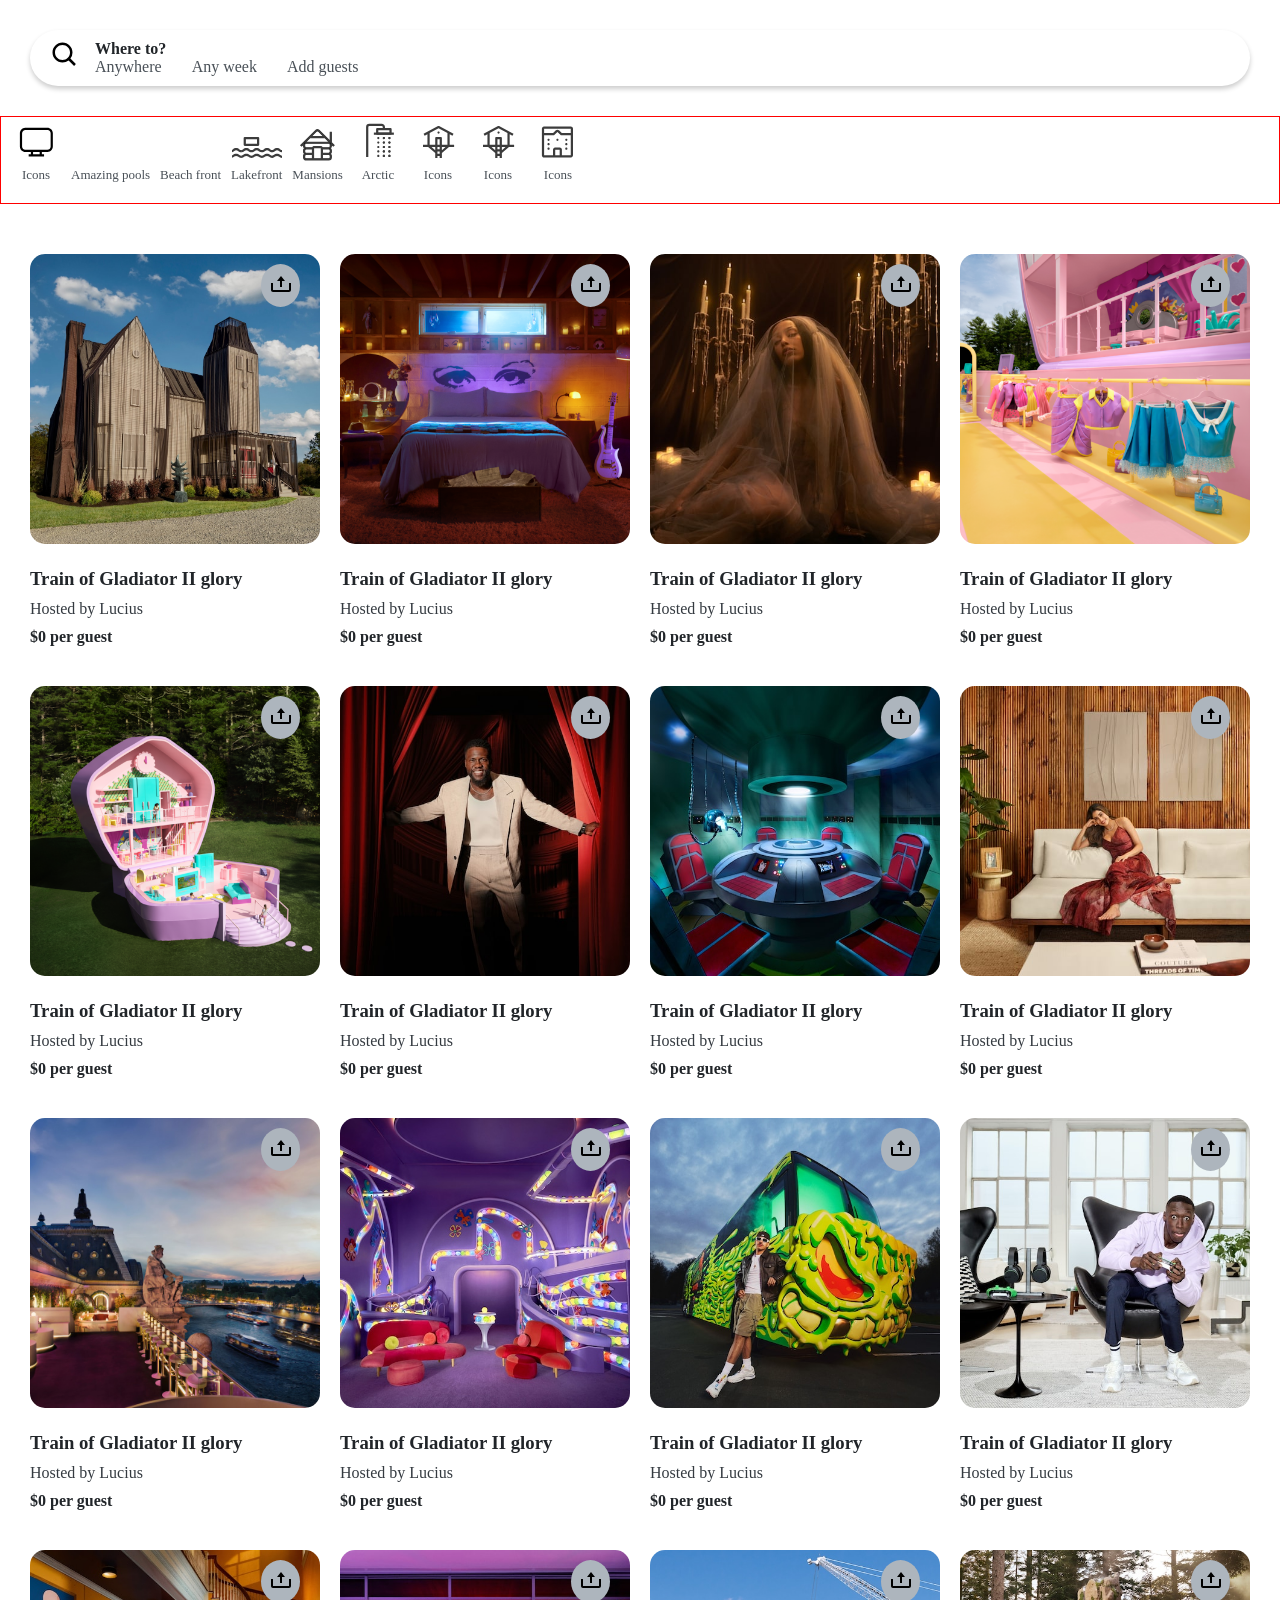
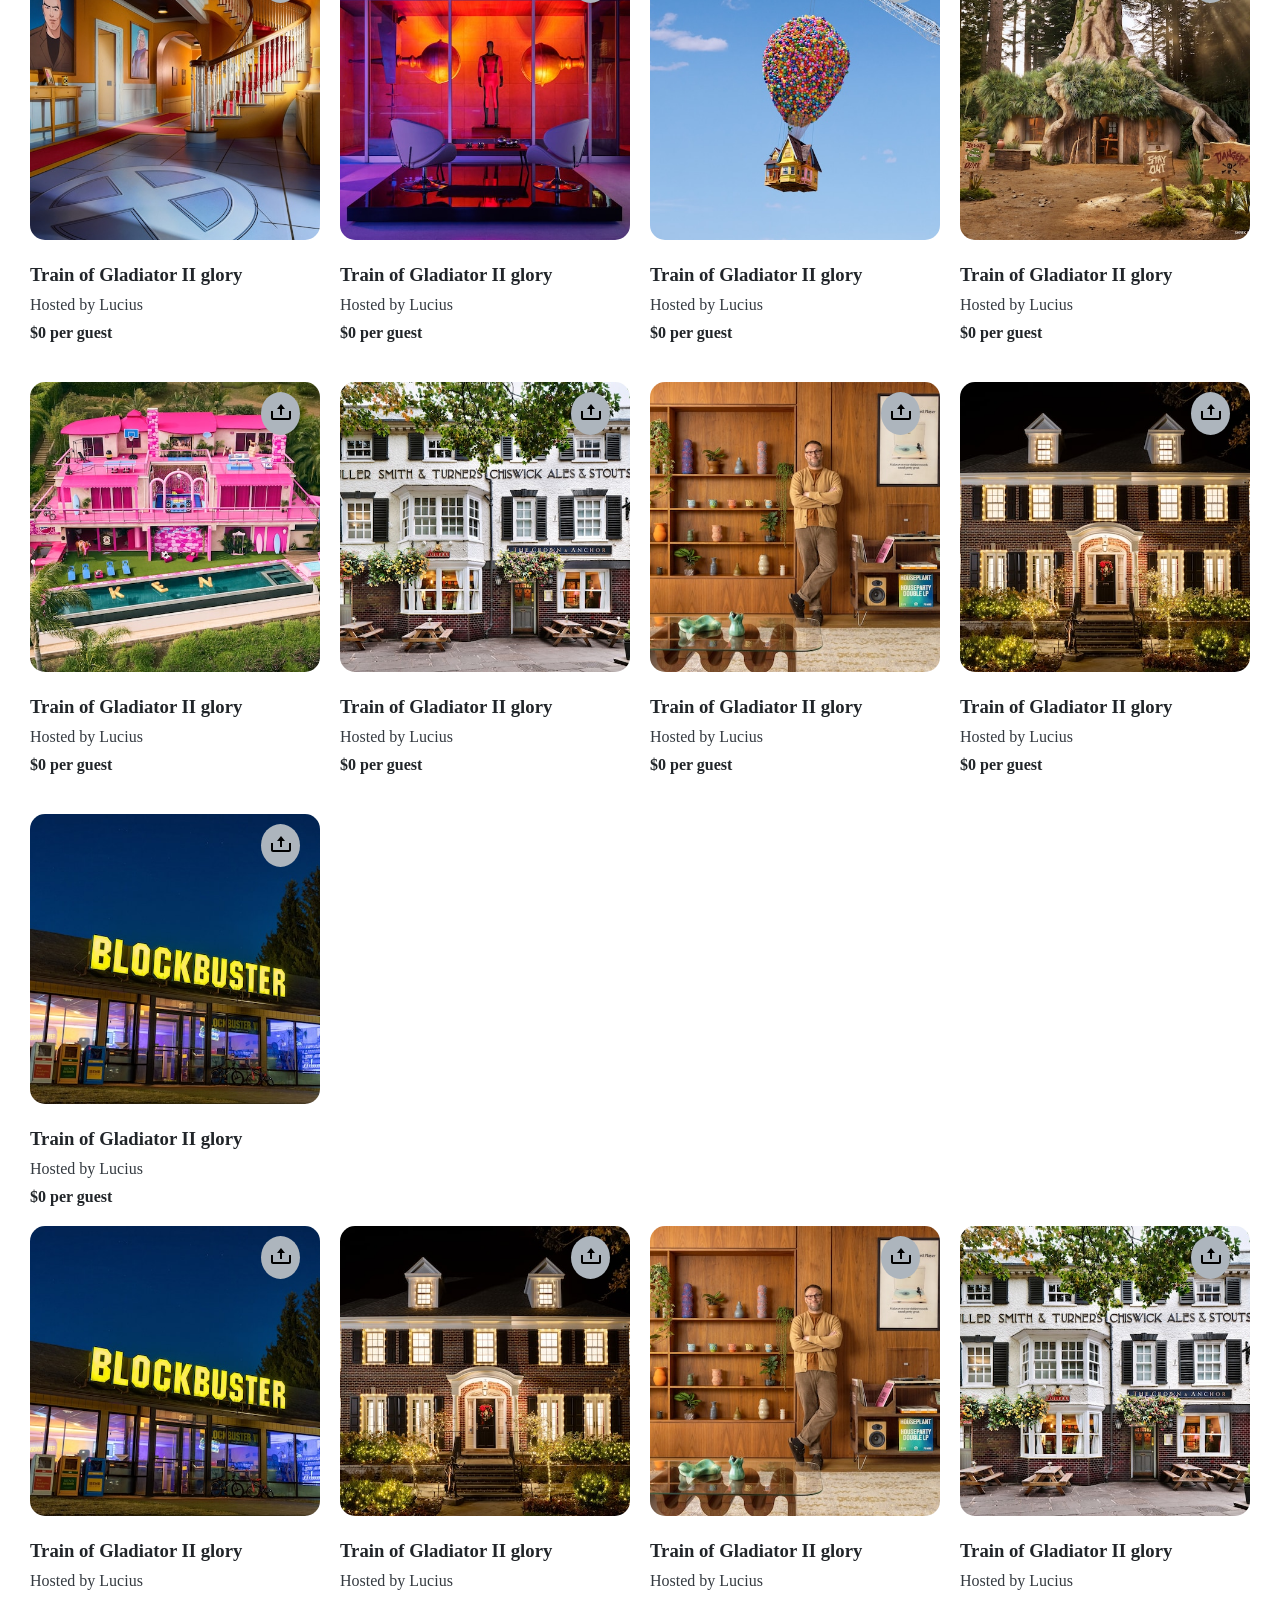
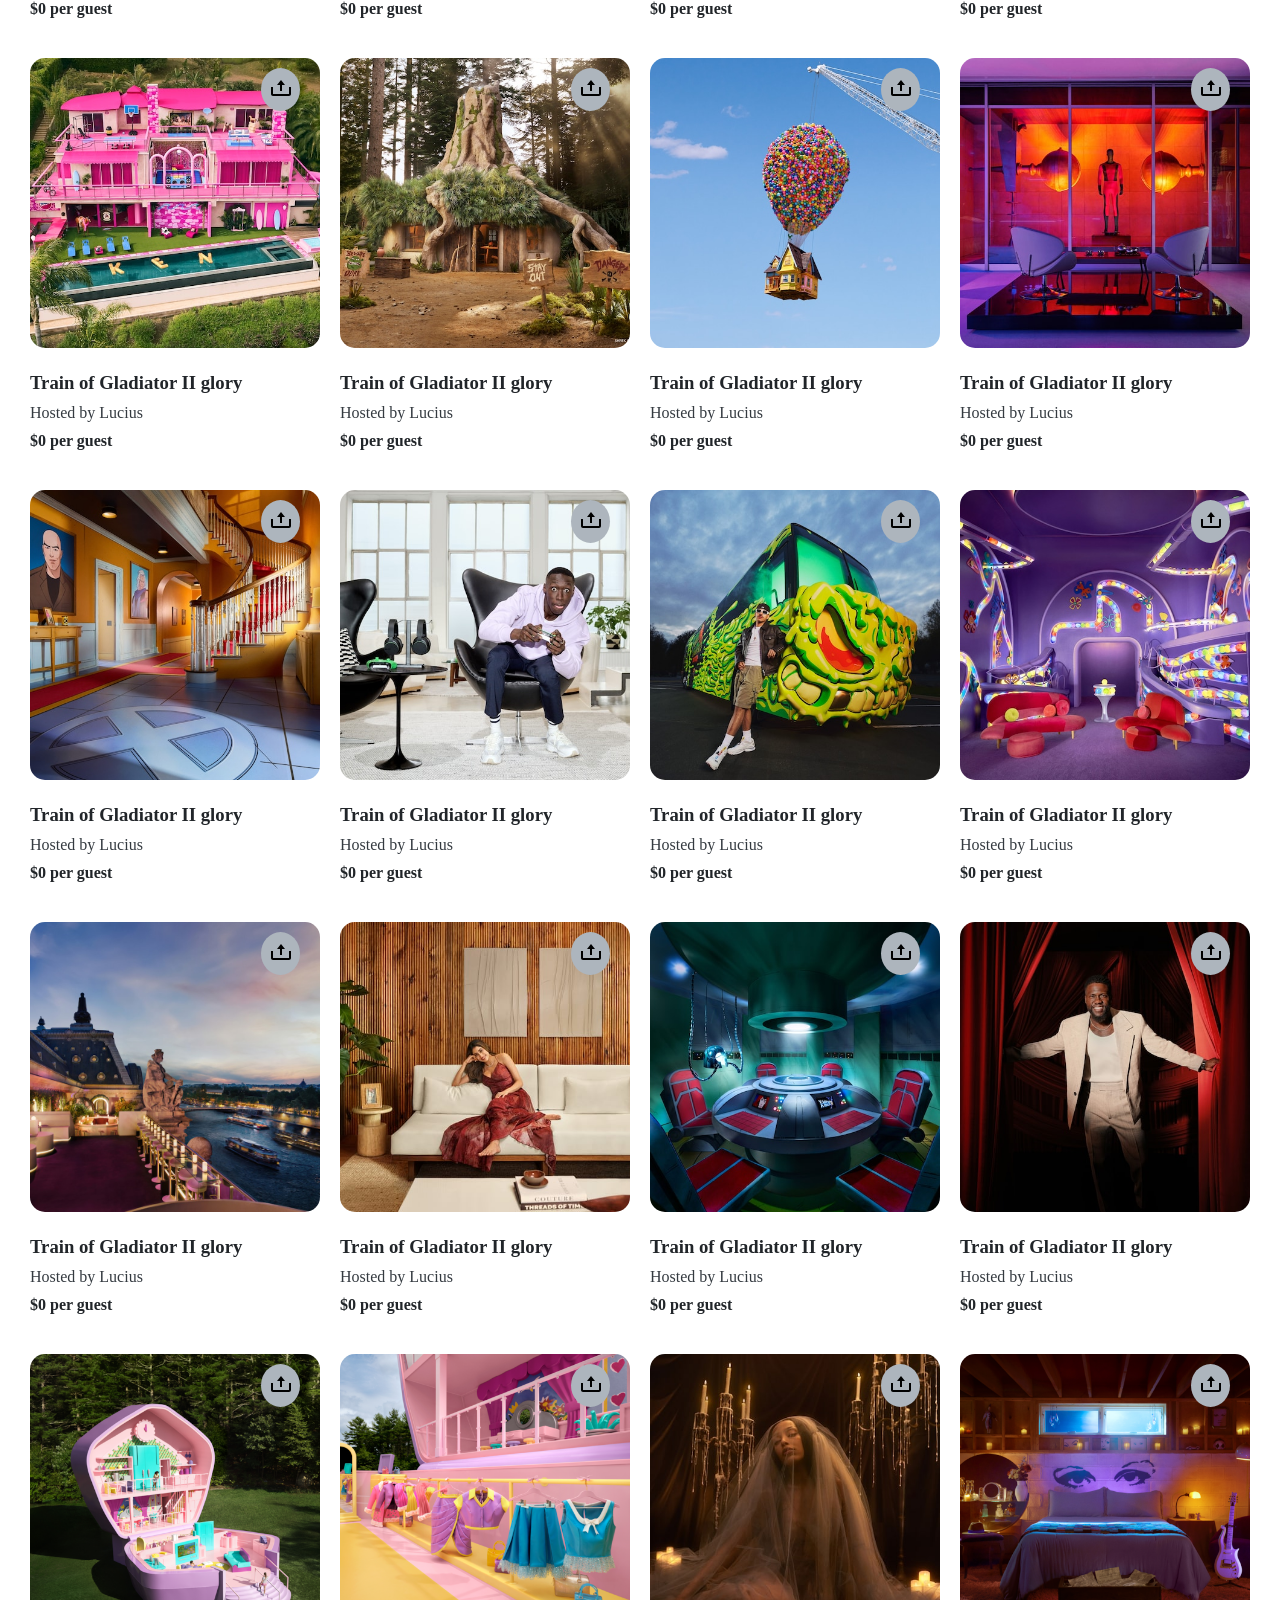
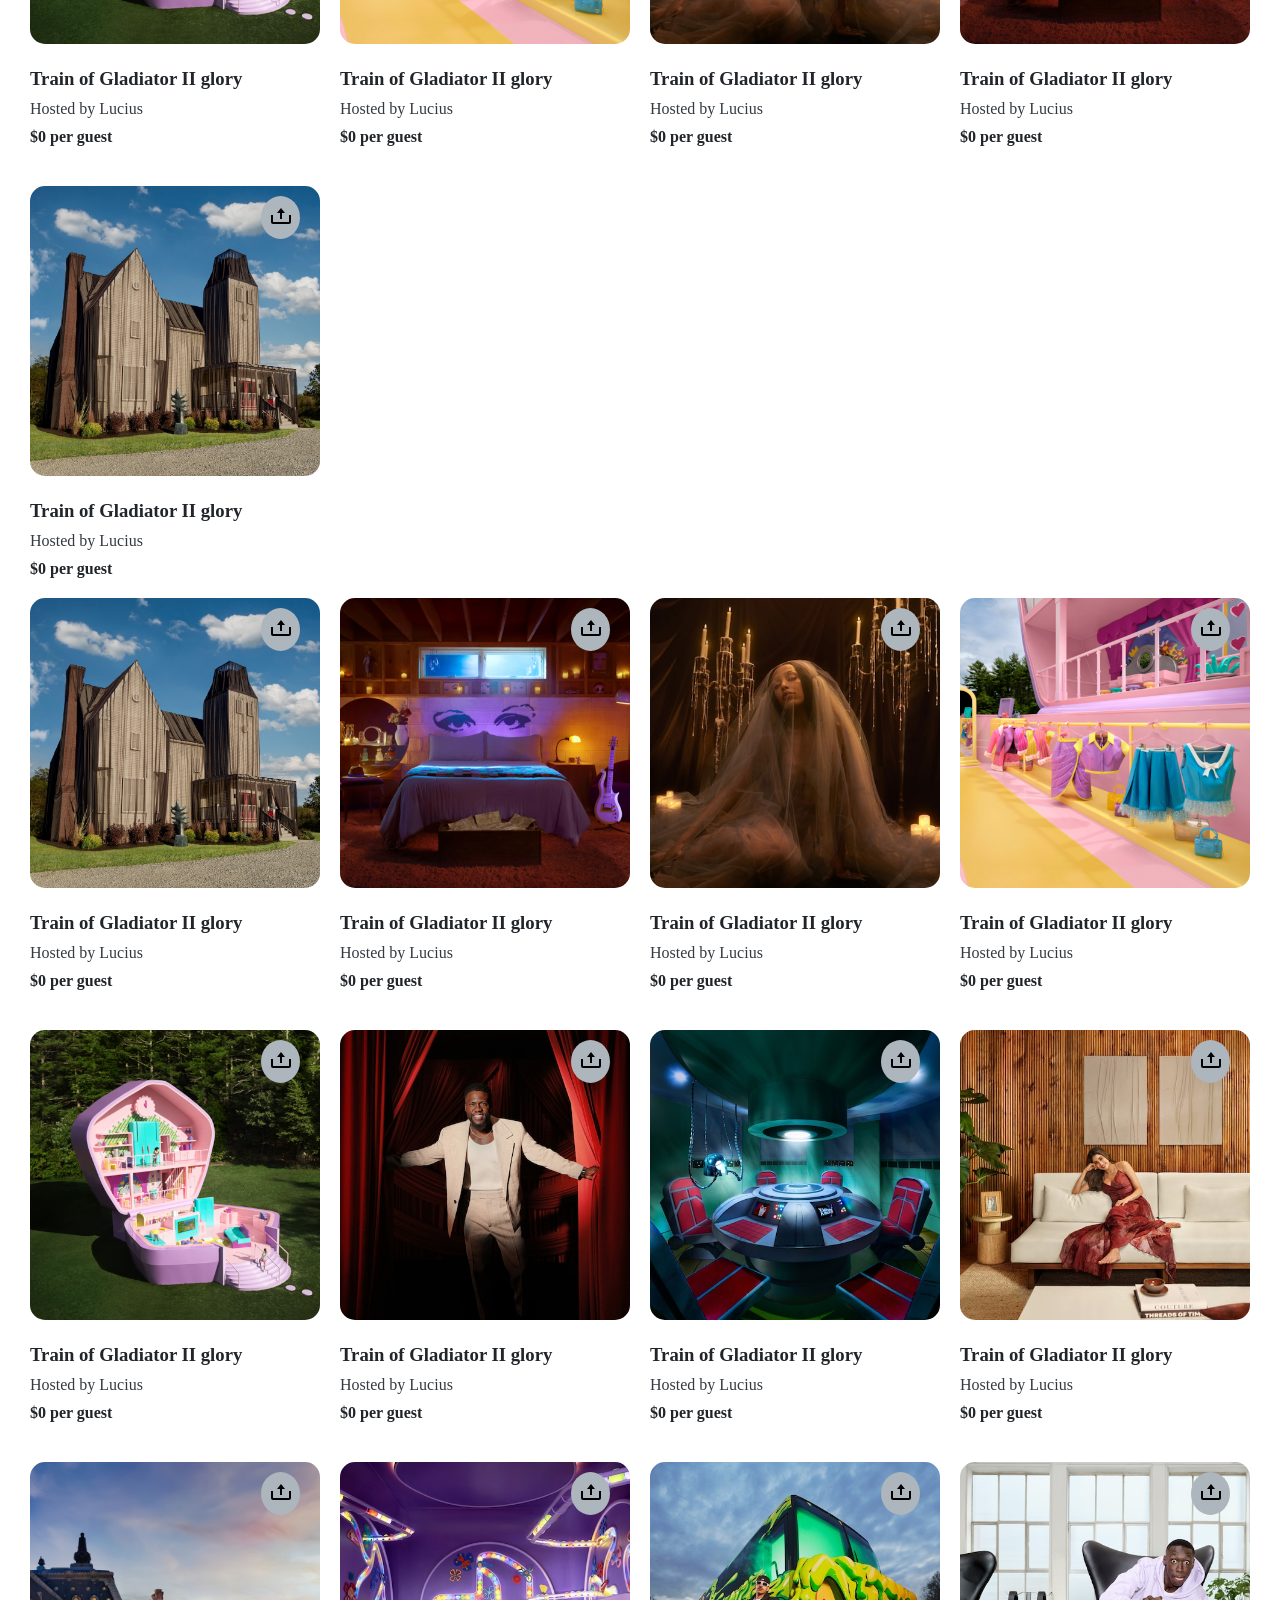
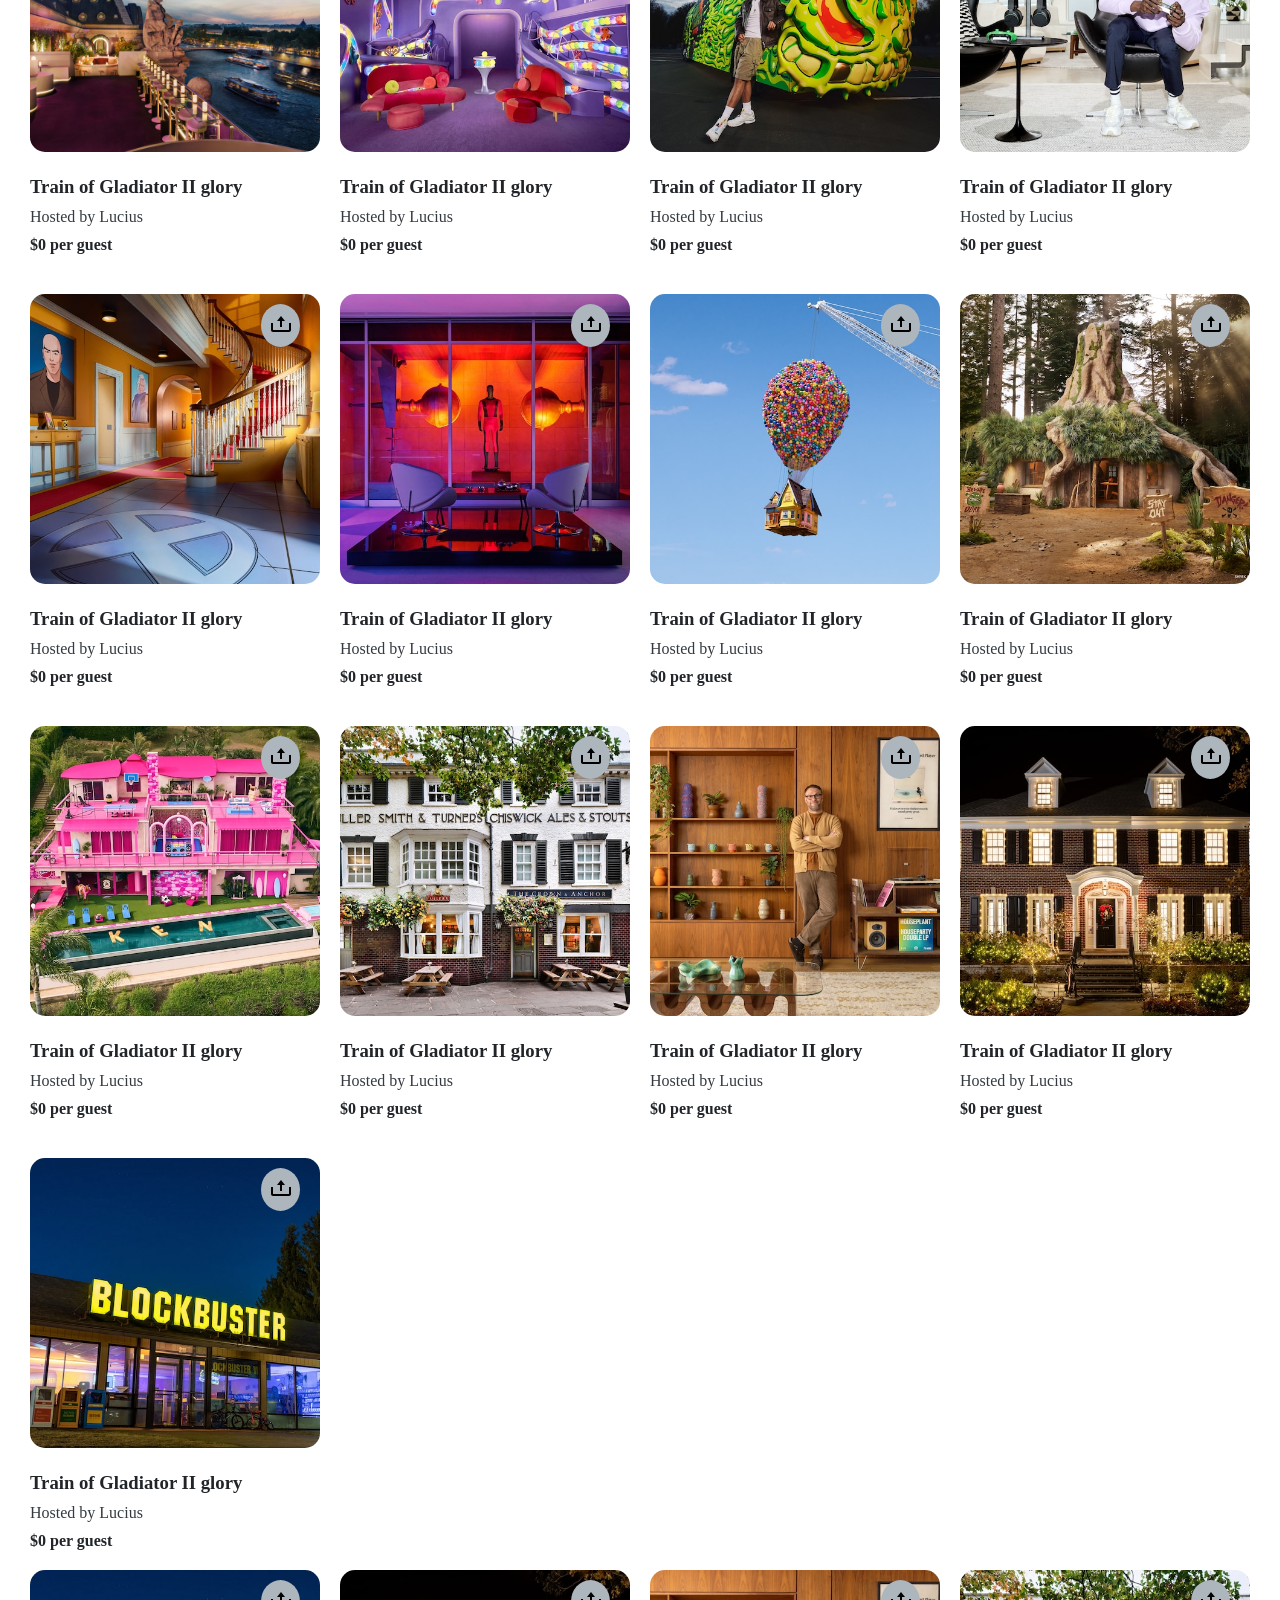
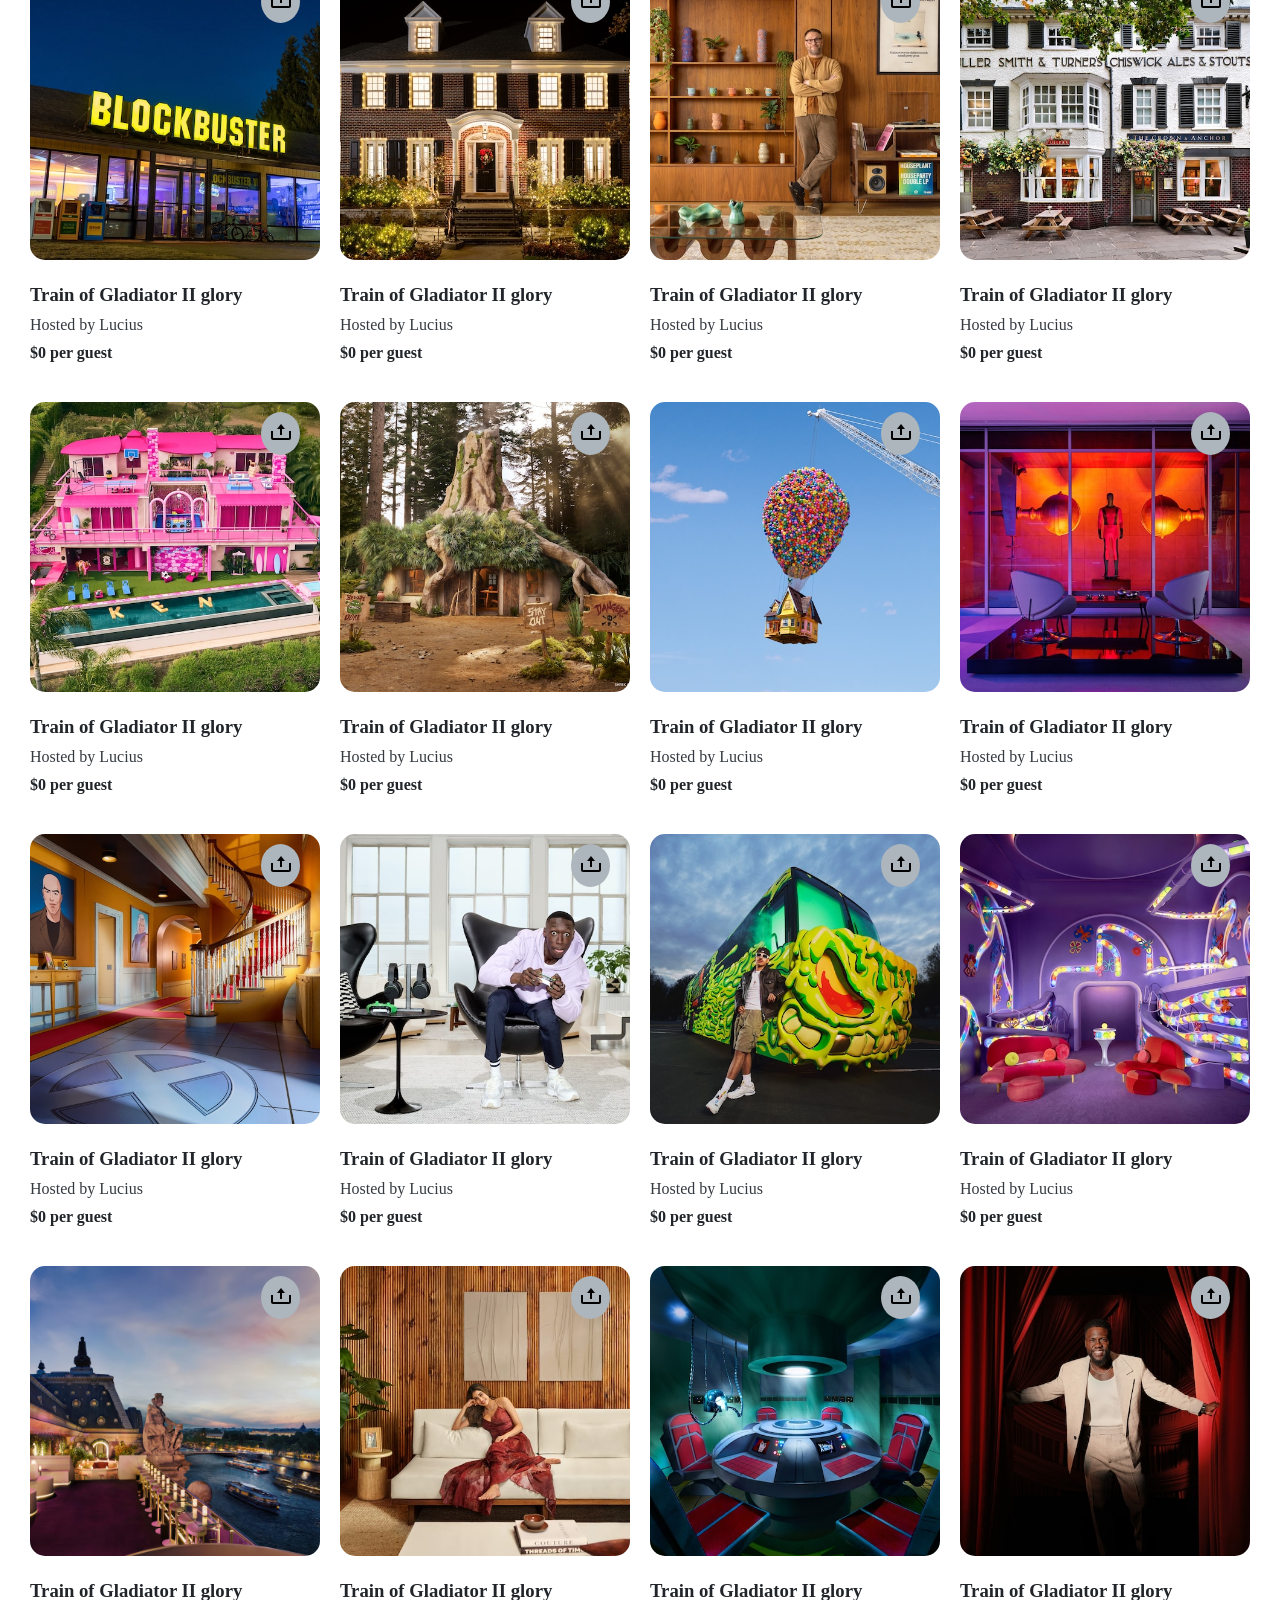
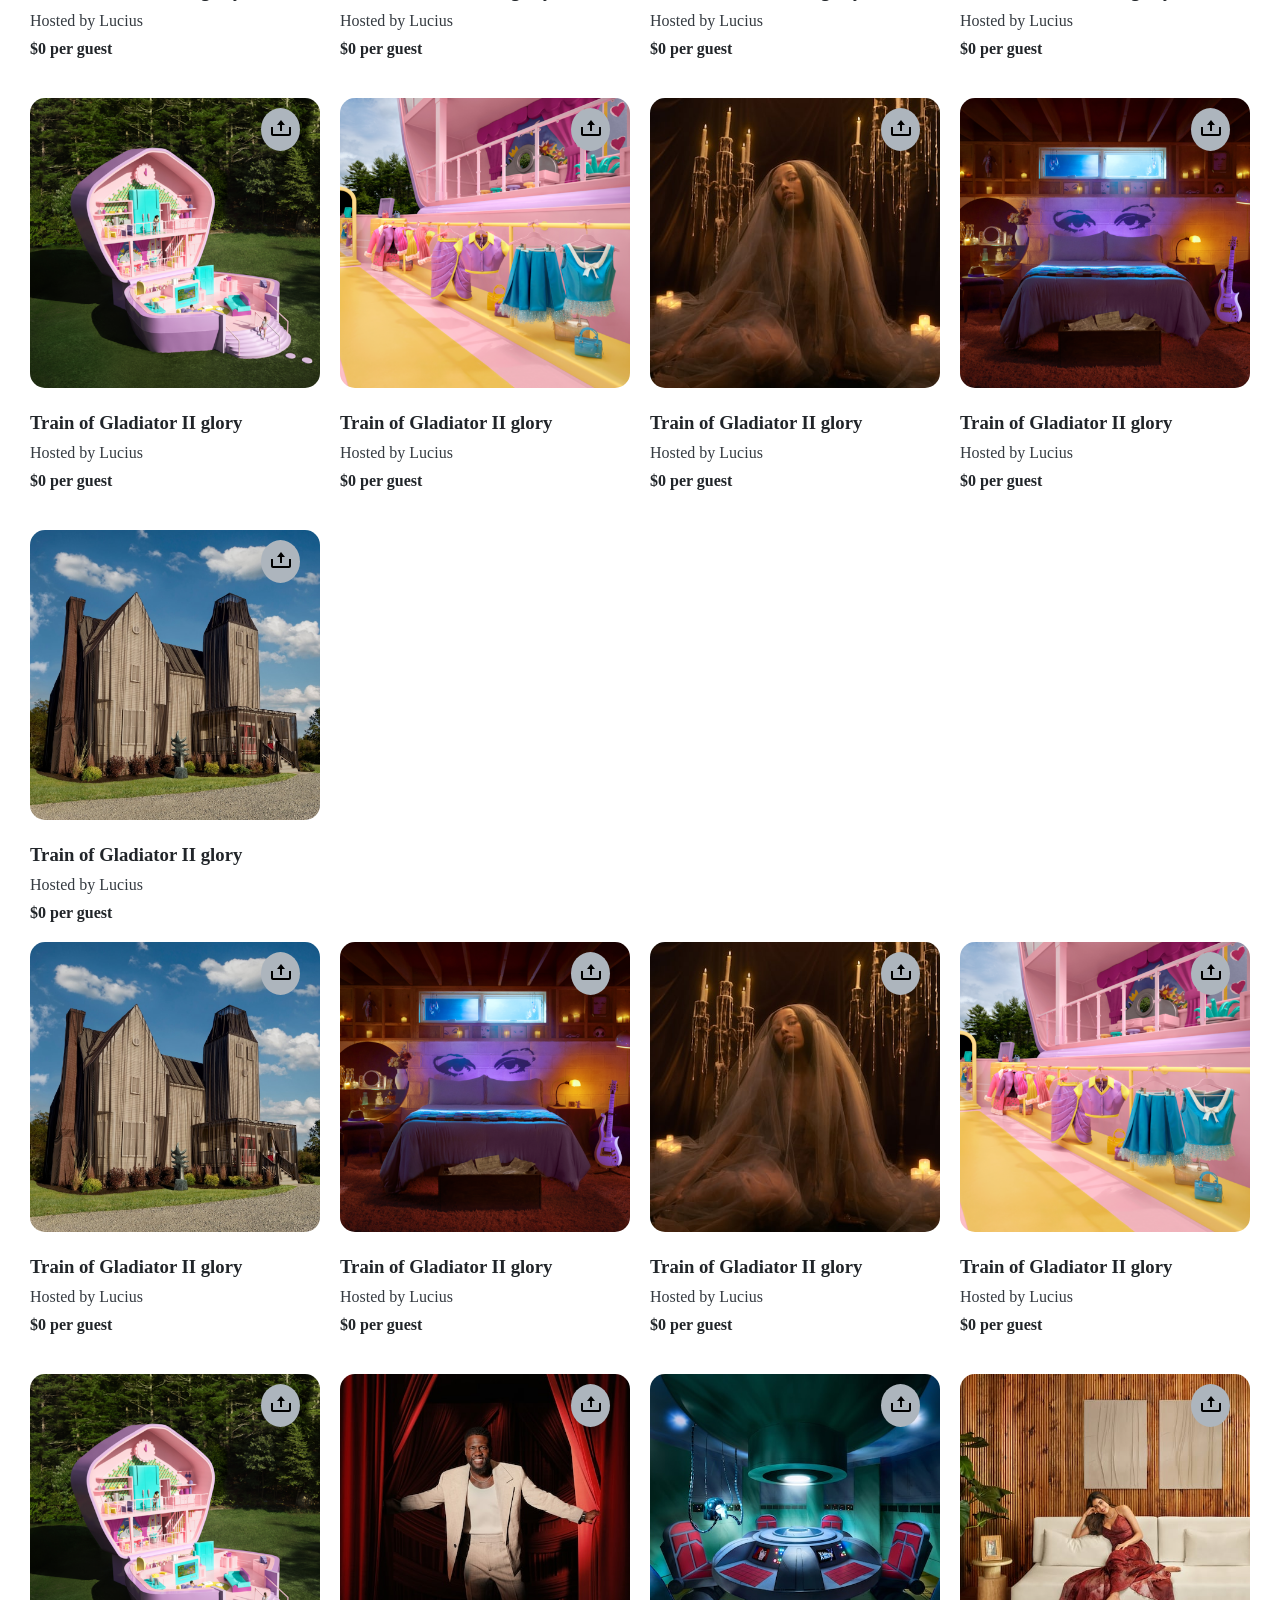
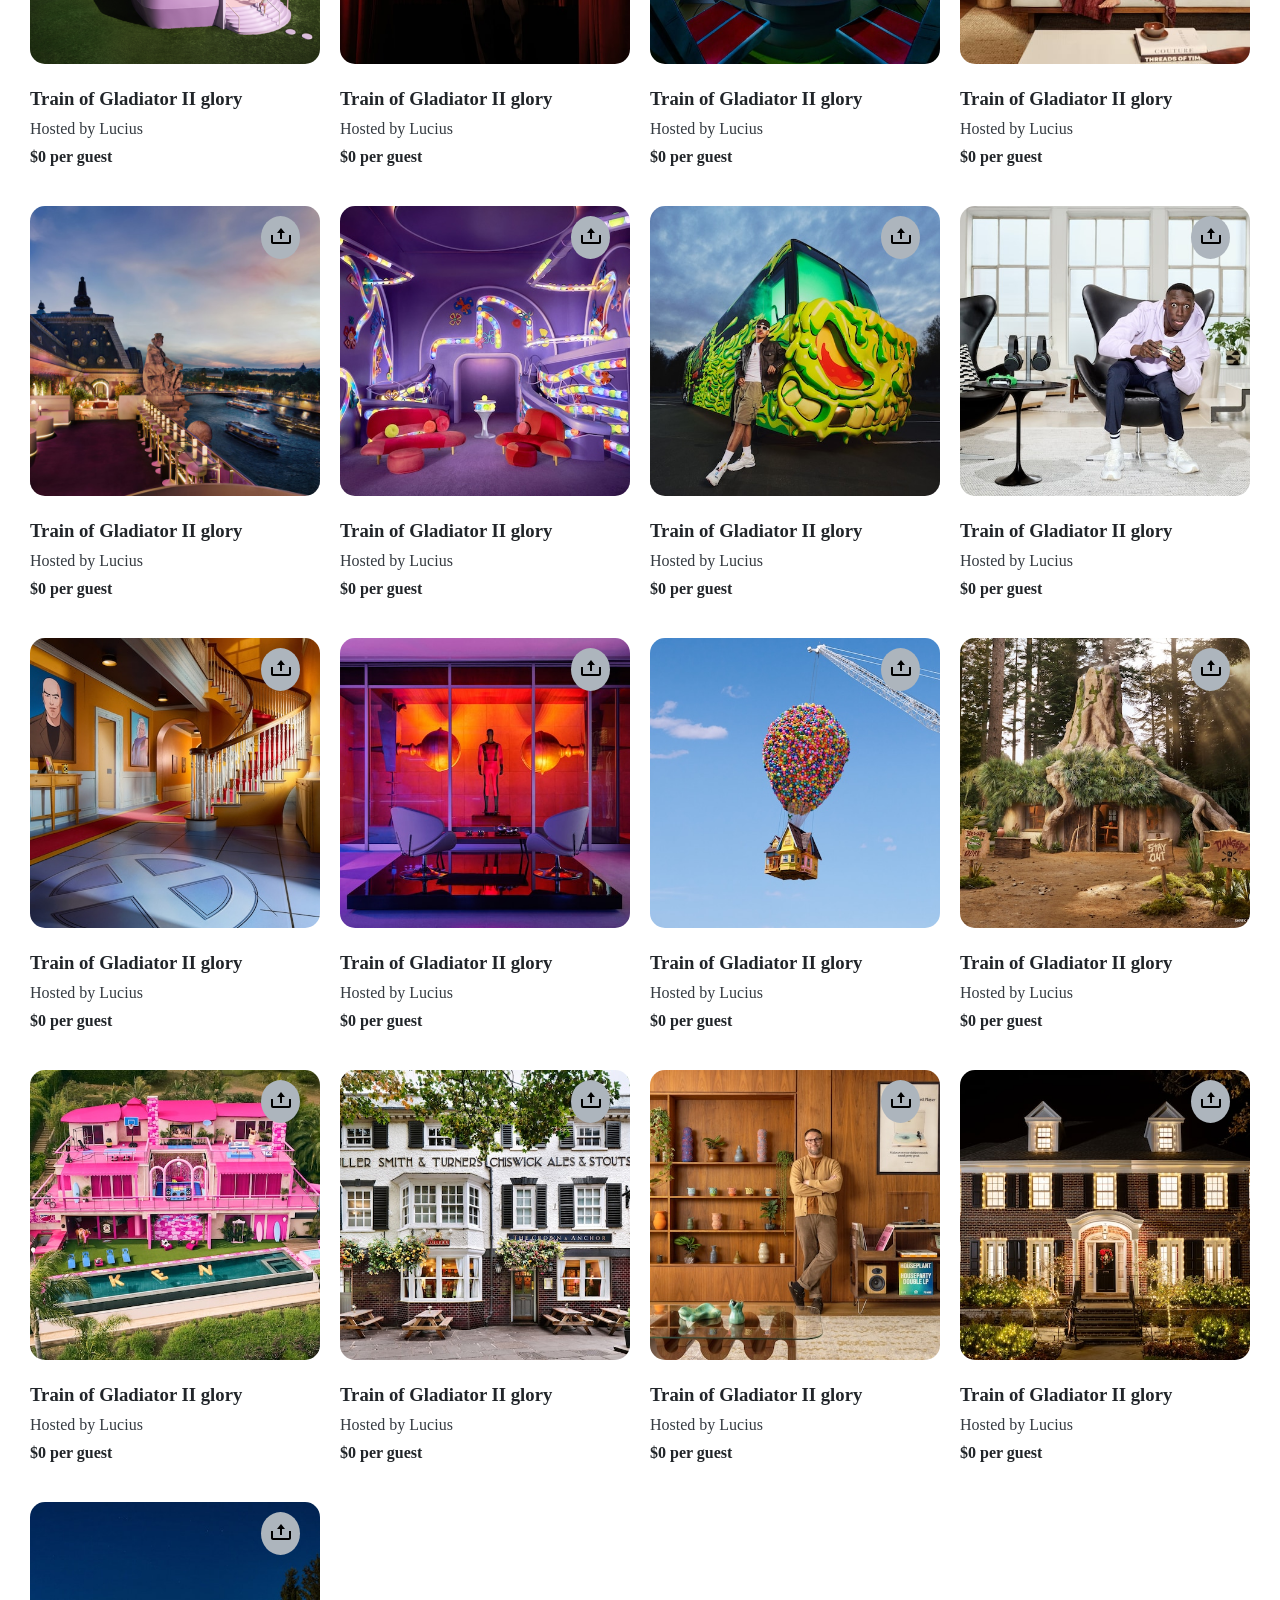
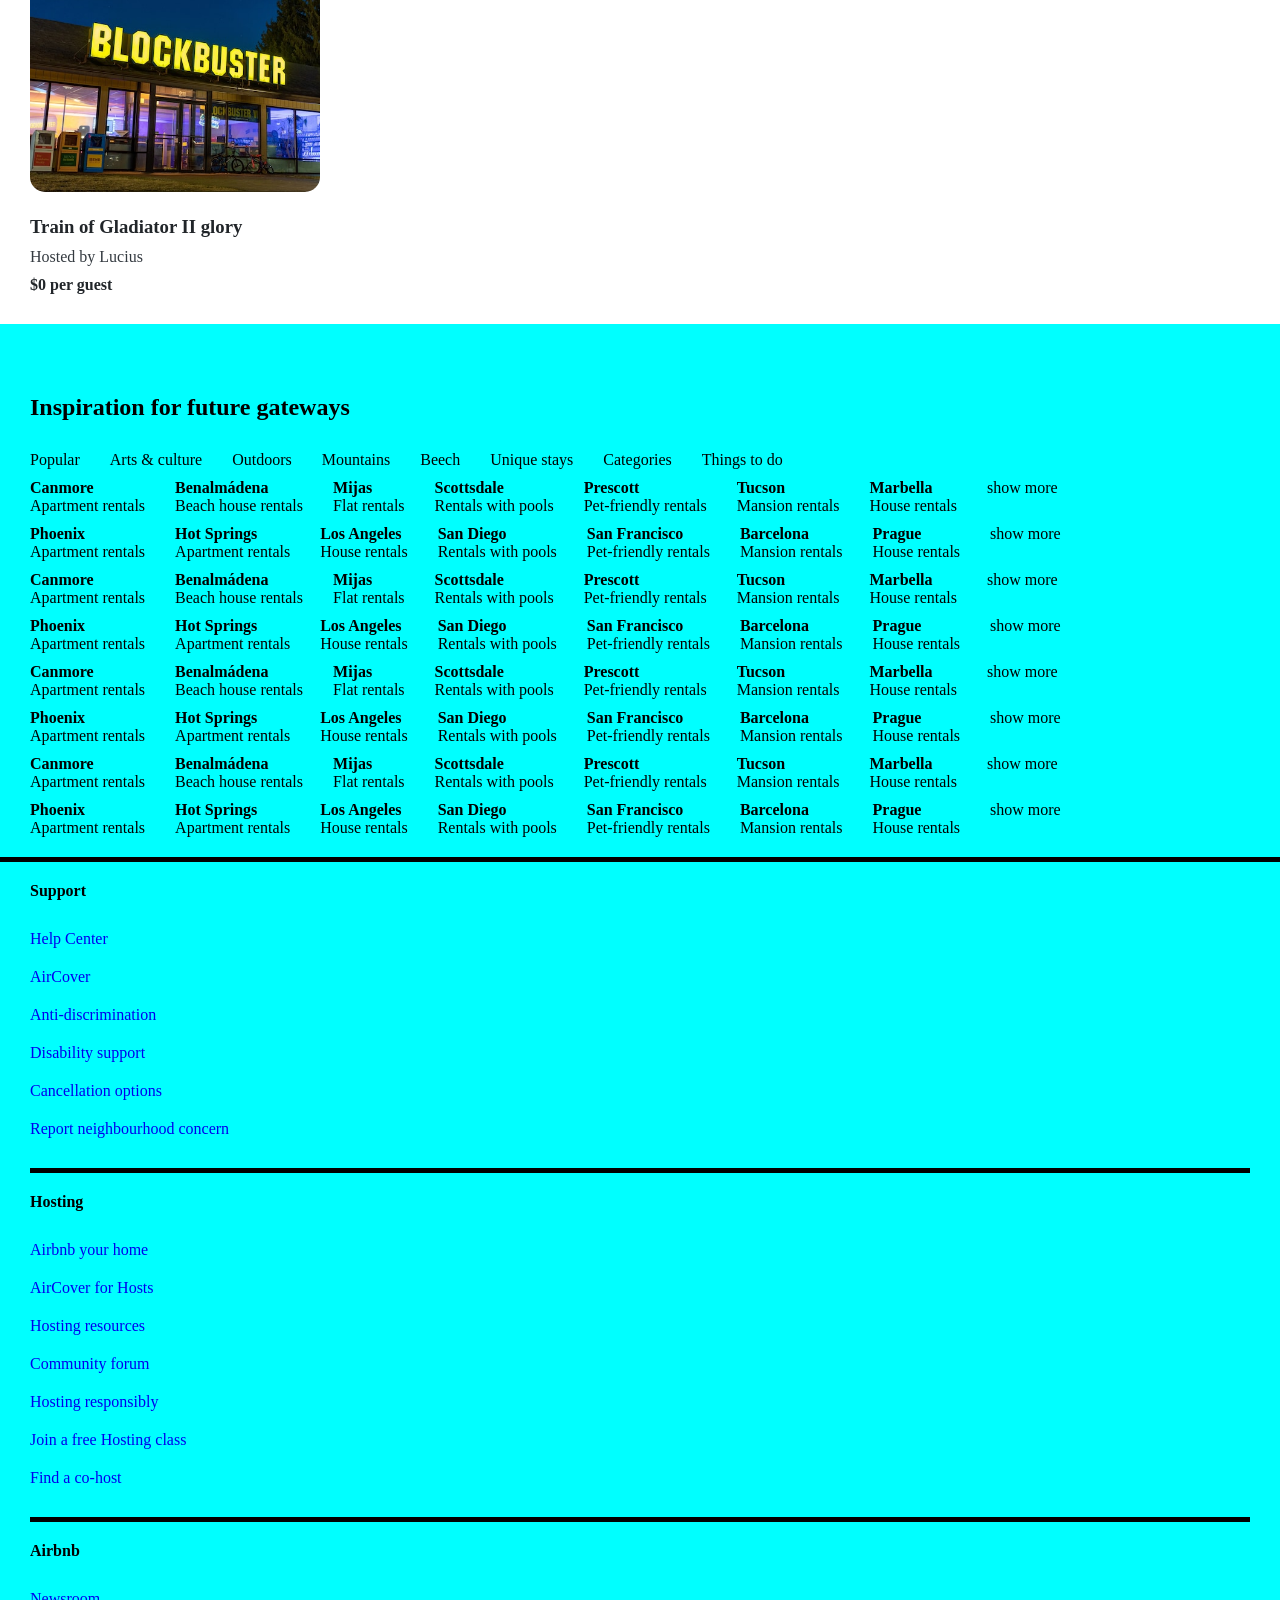
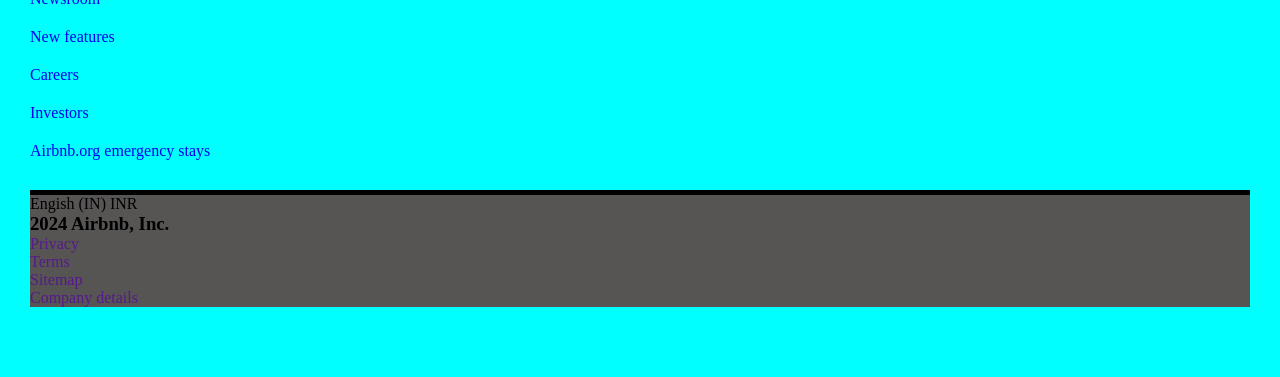
==== commit 575bd52a: "tabs added" ====
--- a/index.html
+++ b/index.html
@@ -32,15 +32,16 @@
     </section>
     <article class="icons">
 
-      <ul>
-        <li>
+      <ul class="icons-tabs">
+        <li class="active-icon">
           <a href="#">
-            <!-- <svg width="50px" height="50px" viewBox="0 0 45 45" xmlns="http://www.w3.org/2000/svg">
+
+            <svg width="50px" height="50px" viewBox="0 0 45 45" xmlns="http://www.w3.org/2000/svg">
               <path
                 d="M19.862 31.5215H25.793V33.4985H19.862V31.5215ZM15.908 33.4985V35.4755H29.747V33.4985H27.77V31.5215L28.8402 31.5175L29.0551 31.5123C31.6858 31.4002 31.5421 30.3182 28.8837 30.3182L16.4787 30.3274C13.848 30.4394 13.9903 31.5215 16.6487 31.5215H17.885V33.4985H15.908Z" />
               <path
                 d="M12.9425 11.7515H32.7125L32.8865 11.7568C34.443 11.8464 35.678 13.138 35.678 14.717V26.579L35.6727 26.753C35.5831 28.3095 34.2915 29.5445 32.7125 29.5445H12.9425L12.7685 29.5392C11.212 29.4496 9.977 28.158 9.977 26.579V14.717L9.98227 14.543C10.0719 12.9865 11.3635 11.7515 12.9425 11.7515ZM27.77 31.5215H32.7125L32.9273 31.5175C35.5581 31.4055 37.655 29.2374 37.655 26.579V14.717L37.651 14.5022C37.539 11.8714 35.3709 9.7745 32.7125 9.7745H12.9425L12.7277 9.77845C10.0969 9.89048 8 12.0586 8 14.717V26.579L8.00395 26.7938C8.11598 29.4246 10.2841 31.5215 12.9425 31.5215H17.885H27.77Z" />
-            </svg> -->
+            </svg>
             <span>Icons</span>
           </a>
         </li>
@@ -48,8 +49,7 @@
           <a href="#">
             <svg width="50px" height="50px" viewBox="0 0 45 45" fill="none" xmlns="http://www.w3.org/2000/svg">
               <path
-                d="M34 13.5H26V10.5C25.999 9.97 25.788 9.461 25.413 9.086C25.039 8.712 24.53 8.501 24 8.5H10C9.47 8.501 8.961 8.711 8.586 9.086C8.211 9.461 8.001 9.97 8 10.5V34.5C8.001 35.03 8.212 35.539 8.586 35.913C8.961 36.288 9.47 36.499 10 36.5H34C34.53 36.499 35.038 36.288 35.413 35.913C35.788 35.538 35.999 35.03 36 34.5V15.5C35.999 14.97 35.788 14.461 35.413 14.086C35.039 13.712 34.53 13.501 34 13.5ZM19 34.5H15V29.5H19V34.5ZM24 34.5H21V29.5C20.999 28.97 20.788 28.461 20.413 28.087C20.039 27.712 19.53 27.501 19 27.5H15C14.47 27.501 13.961 27.712 13.586 28.087C13.212 28.461 13.001 28.97 13 29.5V34.5H10L9.999 10.5H24V34.5ZM34 34.5H26V15.5H34V34.5ZM31 22.5C31 22.698 30.941 22.891 30.831 23.056C30.722 23.22 30.565 23.348 30.383 23.424C30.2 23.5 29.999 23.519 29.805 23.481C29.611 23.442 29.433 23.347 29.293 23.207C29.153 23.067 29.058 22.889 29.019 22.695C28.981 22.501 29 22.3 29.076 22.117C29.152 21.935 29.28 21.778 29.444 21.669C29.609 21.559 29.802 21.5 30 21.5C30.265 21.5 30.52 21.605 30.707 21.793C30.895 21.98 31 22.235 31 22.5ZM29 18.5C29 18.302 29.059 18.109 29.169 17.944C29.278 17.78 29.435 17.652 29.617 17.576C29.8 17.5 30.001 17.481 30.195 17.519C30.389 17.558 30.567 17.653 30.707 17.793C30.847 17.933 30.942 18.111 30.981 18.305C31.019 18.499 31 18.7 30.924 18.883C30.848 19.065 30.72 19.222 30.556 19.331C30.391 19.441 30.198 19.5 30 19.5C29.735 19.5 29.48 19.395 29.293 19.207C29.105 19.02 29 18.765 29 18.5ZM21 22.5C21 22.698 20.941 22.891 20.831 23.056C20.722 23.22 20.565 23.348 20.383 23.424C20.2 23.5 19.999 23.519 19.805 23.481C19.611 23.442 19.433 23.347 19.293 23.207C19.153 23.067 19.058 22.889 19.019 22.695C18.981 22.501 19 22.3 19.076 22.117C19.152 21.935 19.28 21.778 19.444 21.669C19.609 21.559 19.802 21.5 20 21.5C20.265 21.5 20.52 21.605 20.707 21.793C20.895 21.98 21 22.235 21 22.5ZM21 18.5C21 18.698 20.941 18.891 20.831 19.056C20.722 19.22 20.565 19.348 20.383 19.424C20.2 19.5 19.999 19.519 19.805 19.481C19.611 19.442 19.433 19.347 19.293 19.207C19.153 19.067 19.058 18.889 19.019 18.695C18.981 18.501 19 18.3 19.076 18.117C19.152 17.935 19.28 17.778 19.444 17.669C19.609 17.559 19.802 17.5 20 17.5C20.265 17.5 20.52 17.605 20.707 17.793C20.895 17.98 21 18.235 21 18.5ZM21 14.5C21 14.698 20.941 14.891 20.831 15.056C20.722 15.22 20.565 15.348 20.383 15.424C20.2 15.5 19.999 15.519 19.805 15.481C19.611 15.442 19.433 15.347 19.293 15.207C19.153 15.067 19.058 14.889 19.019 14.695C18.981 14.501 19 14.3 19.076 14.117C19.152 13.935 19.28 13.778 19.444 13.669C19.609 13.559 19.802 13.5 20 13.5C20.265 13.5 20.52 13.605 20.707 13.793C20.895 13.98 21 14.235 21 14.5ZM15 22.5C15 22.698 14.941 22.891 14.831 23.056C14.722 23.22 14.565 23.348 14.383 23.424C14.2 23.5 13.999 23.519 13.805 23.481C13.611 23.442 13.433 23.347 13.293 23.207C13.153 23.067 13.058 22.889 13.019 22.695C12.981 22.501 13 22.3 13.076 22.117C13.152 21.935 13.28 21.778 13.444 21.669C13.609 21.559 13.802 21.5 14 21.5C14.265 21.5 14.52 21.605 14.707 21.793C14.895 21.98 15 22.235 15 22.5ZM15 18.5C15 18.698 14.941 18.891 14.831 19.056C14.722 19.22 14.565 19.348 14.383 19.424C14.2 19.5 13.999 19.519 13.805 19.481C13.611 19.442 13.433 19.347 13.293 19.207C13.153 19.067 13.058 18.889 13.019 18.695C12.981 18.501 13 18.3 13.076 18.117C13.152 17.935 13.28 17.778 13.444 17.669C13.609 17.559 13.802 17.5 14 17.5C14.265 17.5 14.52 17.605 14.707 17.793C14.895 17.98 15 18.235 15 18.5ZM15 14.5C15 14.698 14.941 14.891 14.831 15.056C14.722 15.22 14.565 15.348 14.383 15.424C14.2 15.5 13.999 15.519 13.805 15.481C13.611 15.442 13.433 15.347 13.293 15.207C13.153 15.067 13.058 14.889 13.019 14.695C12.981 14.501 13 14.3 13.076 14.117C13.152 13.935 13.28 13.778 13.444 13.669C13.609 13.559 13.802 13.5 14 13.5C14.265 13.5 14.52 13.605 14.707 13.793C14.895 13.98 15 14.235 15 14.5Z"
-                fill="#3C3C3C" />
+                d="M34 13.5H26V10.5C25.999 9.97 25.788 9.461 25.413 9.086C25.039 8.712 24.53 8.501 24 8.5H10C9.47 8.501 8.961 8.711 8.586 9.086C8.211 9.461 8.001 9.97 8 10.5V34.5C8.001 35.03 8.212 35.539 8.586 35.913C8.961 36.288 9.47 36.499 10 36.5H34C34.53 36.499 35.038 36.288 35.413 35.913C35.788 35.538 35.999 35.03 36 34.5V15.5C35.999 14.97 35.788 14.461 35.413 14.086C35.039 13.712 34.53 13.501 34 13.5ZM19 34.5H15V29.5H19V34.5ZM24 34.5H21V29.5C20.999 28.97 20.788 28.461 20.413 28.087C20.039 27.712 19.53 27.501 19 27.5H15C14.47 27.501 13.961 27.712 13.586 28.087C13.212 28.461 13.001 28.97 13 29.5V34.5H10L9.999 10.5H24V34.5ZM34 34.5H26V15.5H34V34.5ZM31 22.5C31 22.698 30.941 22.891 30.831 23.056C30.722 23.22 30.565 23.348 30.383 23.424C30.2 23.5 29.999 23.519 29.805 23.481C29.611 23.442 29.433 23.347 29.293 23.207C29.153 23.067 29.058 22.889 29.019 22.695C28.981 22.501 29 22.3 29.076 22.117C29.152 21.935 29.28 21.778 29.444 21.669C29.609 21.559 29.802 21.5 30 21.5C30.265 21.5 30.52 21.605 30.707 21.793C30.895 21.98 31 22.235 31 22.5ZM29 18.5C29 18.302 29.059 18.109 29.169 17.944C29.278 17.78 29.435 17.652 29.617 17.576C29.8 17.5 30.001 17.481 30.195 17.519C30.389 17.558 30.567 17.653 30.707 17.793C30.847 17.933 30.942 18.111 30.981 18.305C31.019 18.499 31 18.7 30.924 18.883C30.848 19.065 30.72 19.222 30.556 19.331C30.391 19.441 30.198 19.5 30 19.5C29.735 19.5 29.48 19.395 29.293 19.207C29.105 19.02 29 18.765 29 18.5ZM21 22.5C21 22.698 20.941 22.891 20.831 23.056C20.722 23.22 20.565 23.348 20.383 23.424C20.2 23.5 19.999 23.519 19.805 23.481C19.611 23.442 19.433 23.347 19.293 23.207C19.153 23.067 19.058 22.889 19.019 22.695C18.981 22.501 19 22.3 19.076 22.117C19.152 21.935 19.28 21.778 19.444 21.669C19.609 21.559 19.802 21.5 20 21.5C20.265 21.5 20.52 21.605 20.707 21.793C20.895 21.98 21 22.235 21 22.5ZM21 18.5C21 18.698 20.941 18.891 20.831 19.056C20.722 19.22 20.565 19.348 20.383 19.424C20.2 19.5 19.999 19.519 19.805 19.481C19.611 19.442 19.433 19.347 19.293 19.207C19.153 19.067 19.058 18.889 19.019 18.695C18.981 18.501 19 18.3 19.076 18.117C19.152 17.935 19.28 17.778 19.444 17.669C19.609 17.559 19.802 17.5 20 17.5C20.265 17.5 20.52 17.605 20.707 17.793C20.895 17.98 21 18.235 21 18.5ZM21 14.5C21 14.698 20.941 14.891 20.831 15.056C20.722 15.22 20.565 15.348 20.383 15.424C20.2 15.5 19.999 15.519 19.805 15.481C19.611 15.442 19.433 15.347 19.293 15.207C19.153 15.067 19.058 14.889 19.019 14.695C18.981 14.501 19 14.3 19.076 14.117C19.152 13.935 19.28 13.778 19.444 13.669C19.609 13.559 19.802 13.5 20 13.5C20.265 13.5 20.52 13.605 20.707 13.793C20.895 13.98 21 14.235 21 14.5ZM15 22.5C15 22.698 14.941 22.891 14.831 23.056C14.722 23.22 14.565 23.348 14.383 23.424C14.2 23.5 13.999 23.519 13.805 23.481C13.611 23.442 13.433 23.347 13.293 23.207C13.153 23.067 13.058 22.889 13.019 22.695C12.981 22.501 13 22.3 13.076 22.117C13.152 21.935 13.28 21.778 13.444 21.669C13.609 21.559 13.802 21.5 14 21.5C14.265 21.5 14.52 21.605 14.707 21.793C14.895 21.98 15 22.235 15 22.5ZM15 18.5C15 18.698 14.941 18.891 14.831 19.056C14.722 19.22 14.565 19.348 14.383 19.424C14.2 19.5 13.999 19.519 13.805 19.481C13.611 19.442 13.433 19.347 13.293 19.207C13.153 19.067 13.058 18.889 13.019 18.695C12.981 18.501 13 18.3 13.076 18.117C13.152 17.935 13.28 17.778 13.444 17.669C13.609 17.559 13.802 17.5 14 17.5C14.265 17.5 14.52 17.605 14.707 17.793C14.895 17.98 15 18.235 15 18.5ZM15 14.5C15 14.698 14.941 14.891 14.831 15.056C14.722 15.22 14.565 15.348 14.383 15.424C14.2 15.5 13.999 15.519 13.805 15.481C13.611 15.442 13.433 15.347 13.293 15.207C13.153 15.067 13.058 14.889 13.019 14.695C12.981 14.501 13 14.3 13.076 14.117C13.152 13.935 13.28 13.778 13.444 13.669C13.609 13.559 13.802 13.5 14 13.5C14.265 13.5 14.52 13.605 14.707 13.793C14.895 13.98 15 14.235 15 14.5Z" />
             </svg>
             <span>Amazing pools</span>
           </a>
@@ -58,8 +58,7 @@
           <a href="#">
             <svg width="50px" height="50px" viewBox="0 0 45 45" fill="none" xmlns="http://www.w3.org/2000/svg">
               <path
-                d="M34.993 17.884C34.98 17.769 34.946 17.656 34.894 17.552L32.27 12.304L32.174 12.128C31.803 11.494 31.21 11.016 30.507 10.789L23.143 8.416L23.022 8.367C22.362 8.128 21.638 8.128 20.978 8.367L20.856 8.416L13.493 10.789L13.304 10.858C12.622 11.13 12.06 11.643 11.73 12.304L9.106 17.552L9.06 17.658C9.02 17.767 9 17.884 9 18V35L9.005 35.149C9.082 36.184 9.946 37 11 37H33L33.149 36.994C34.184 36.917 35 36.054 35 35V18L34.993 17.884ZM33 35H11V25H33V35ZM33 23H11V18.235L13.519 13.199L13.586 13.082C13.711 12.899 13.893 12.763 14.106 12.694L21.495 10.313L21.707 10.233C21.936 10.162 22.185 10.175 22.406 10.274L22.505 10.313L29.894 12.694L30.018 12.742C30.217 12.838 30.381 12.998 30.481 13.199L33 18.237V23Z"
-                fill="#3C3C3C" />
+                d="M34.993 17.884C34.98 17.769 34.946 17.656 34.894 17.552L32.27 12.304L32.174 12.128C31.803 11.494 31.21 11.016 30.507 10.789L23.143 8.416L23.022 8.367C22.362 8.128 21.638 8.128 20.978 8.367L20.856 8.416L13.493 10.789L13.304 10.858C12.622 11.13 12.06 11.643 11.73 12.304L9.106 17.552L9.06 17.658C9.02 17.767 9 17.884 9 18V35L9.005 35.149C9.082 36.184 9.946 37 11 37H33L33.149 36.994C34.184 36.917 35 36.054 35 35V18L34.993 17.884ZM33 35H11V25H33V35ZM33 23H11V18.235L13.519 13.199L13.586 13.082C13.711 12.899 13.893 12.763 14.106 12.694L21.495 10.313L21.707 10.233C21.936 10.162 22.185 10.175 22.406 10.274L22.505 10.313L29.894 12.694L30.018 12.742C30.217 12.838 30.381 12.998 30.481 13.199L33 18.237V23Z" />
 
             </svg>
             <span>Beach front</span>
@@ -69,26 +68,20 @@
           <a href="#">
             <svg width="50px" height="50px" viewBox="0 0 45 45" fill="none" xmlns="http://www.w3.org/2000/svg">
               <path
-                d="M26.496 18.771C26.371 15.501 23.569 12.693 18.282 10.257L17.5 9.90399L16.718 10.257C11.308 12.75 8.5 15.632 8.5 19V20L10.5 19.999H12.5H22.5H24.5L26.5 20V19L26.496 18.771ZM10.635 18L10.655 17.929L10.717 17.734C11.368 15.846 13.492 14 17.194 12.242L17.5 12.099L17.806 12.242L18.183 12.424C21.776 14.188 23.796 16.039 24.345 17.929L24.364 18H10.635Z"
-                fill="#3C3C3C" />
+                d="M26.496 18.771C26.371 15.501 23.569 12.693 18.282 10.257L17.5 9.90399L16.718 10.257C11.308 12.75 8.5 15.632 8.5 19V20L10.5 19.999H12.5H22.5H24.5L26.5 20V19L26.496 18.771ZM10.635 18L10.655 17.929L10.717 17.734C11.368 15.846 13.492 14 17.194 12.242L17.5 12.099L17.806 12.242L18.183 12.424C21.776 14.188 23.796 16.039 24.345 17.929L24.364 18H10.635Z" />
               <path d="M23.5 24.997H11.494V18.999H23.5V24.997Z" stroke="#3C3C3C" stroke-width="2" stroke-linecap="round"
                 stroke-linejoin="round" />
-              <path d="M18.5 24.75H16.5V22H18.5V24.75Z" fill="#3C3C3C" />
-              <path
-                d="M31.954 13.189C32.33 14.583 32.5 16.123 32.5 18C32.5 20.346 31.902 22.682 30.717 25L28.437 24.999C29.817 22.646 30.5 20.316 30.5 18C30.5 16.075 30.31 14.587 29.893 13.259C30.812 11.5 31.5 11.5 31.954 13.189Z"
-                fill="#3C3C3C" />
-              <path
-                d="M31.6 11.04C33.734 11.324 30.31 14.587 29.893 13.259C29.114 13.644 28.565 14.423 28.505 15.336L28.5 15.5H26.5C26.5 13.55 27.74 11.891 29.474 11.265C29.325 10.579 31.857 10.457 31.6 11.04Z"
-                fill="#3C3C3C" />
-              <path
-                d="M31.6 11.04C33.734 11.324 35.394 13.103 35.495 15.288L35.5 15.5H33.5C33.5 14.457 32.862 13.564 31.954 13.189C31.308 12.716 30.795 12.453 29.474 11.265C29.325 10.579 31.857 10.457 31.6 11.04Z"
-                fill="#3C3C3C" />
-              <path
-                d="M31.6 11.04C31.408 11.13 30.311 11.561 29.474 11.265C29.325 10.579 28.526 10 27.5 10C26.416 10 25.587 10.646 25.506 11.383L25.5 11.5H23.5C23.5 9.523 25.327 8 27.5 8C28.682 8 29.762 8.451 30.501 9.18C31.239 8.45 31.857 10.457 31.6 11.04Z"
-                fill="#3C3C3C" />
-              <path
-                d="M33.5 8C35.603 8 37.382 9.426 37.494 11.31L37.5 11.5H35.5C35.5 10.716 34.641 10 33.5 10C32.589 10 31.857 10.457 31.6 11.04C31.512 11.176 30.731 11.185 29.474 11.265C29.325 10.579 29.762 8.451 30.501 9.18C31.239 8.45 32.318 8 33.5 8Z"
-                fill="#3C3C3C" />
+              <path d="M18.5 24.75H16.5V22H18.5V24.75Z" />
+              <path
+                d="M31.954 13.189C32.33 14.583 32.5 16.123 32.5 18C32.5 20.346 31.902 22.682 30.717 25L28.437 24.999C29.817 22.646 30.5 20.316 30.5 18C30.5 16.075 30.31 14.587 29.893 13.259C30.812 11.5 31.5 11.5 31.954 13.189Z" />
+              <path
+                d="M31.6 11.04C33.734 11.324 30.31 14.587 29.893 13.259C29.114 13.644 28.565 14.423 28.505 15.336L28.5 15.5H26.5C26.5 13.55 27.74 11.891 29.474 11.265C29.325 10.579 31.857 10.457 31.6 11.04Z" />
+              <path
+                d="M31.6 11.04C33.734 11.324 35.394 13.103 35.495 15.288L35.5 15.5H33.5C33.5 14.457 32.862 13.564 31.954 13.189C31.308 12.716 30.795 12.453 29.474 11.265C29.325 10.579 31.857 10.457 31.6 11.04Z" />
+              <path
+                d="M31.6 11.04C31.408 11.13 30.311 11.561 29.474 11.265C29.325 10.579 28.526 10 27.5 10C26.416 10 25.587 10.646 25.506 11.383L25.5 11.5H23.5C23.5 9.523 25.327 8 27.5 8C28.682 8 29.762 8.451 30.501 9.18C31.239 8.45 31.857 10.457 31.6 11.04Z" />
+              <path
+                d="M33.5 8C35.603 8 37.382 9.426 37.494 11.31L37.5 11.5H35.5C35.5 10.716 34.641 10 33.5 10C32.589 10 31.857 10.457 31.6 11.04C31.512 11.176 30.731 11.185 29.474 11.265C29.325 10.579 29.762 8.451 30.501 9.18C31.239 8.45 32.318 8 33.5 8Z" />
               <mask id="mask0_2_1369" style="mask-type:alpha" maskUnits="userSpaceOnUse" x="-17" y="-18" width="80"
                 height="81">
                 <path d="M63 -17.5H-17V62.5H63V-17.5Z" fill="#F2DDBB" />
@@ -131,7 +124,7 @@
         </li>
         <li>
           <a href="#">
-            <svg width="50px" height="50px" viewBox="0 0 45 45" fill="none" xmlns="http://www.w3.org/2000/svg">
+            <svg width="50px" height="50px" viewBox="0 0 45 45"  xmlns="http://www.w3.org/2000/svg">
               <path
                 d="M33.4999 20.757V13.672H34.4999V22.757V22.964L34.6459 23.111L36.9999 25.464L36.2929 26.172L35.3529 25.232L34.4999 24.377V25.585V26.172C34.4999 26.812 34.2599 27.395 33.8639 27.838L33.5649 28.171L33.8629 28.505C34.2279 28.912 34.4599 29.438 34.4949 30.017L34.4999 30.179V31.172C34.4999 31.812 34.2599 32.395 33.8639 32.838L33.5649 33.171L33.8629 33.505C34.2279 33.912 34.4599 34.438 34.4949 35.017L34.4999 35.179V36.172C34.4999 37.501 33.4629 38.588 32.1539 38.667L31.9929 38.672H11.9999C10.6709 38.672 9.58388 37.635 9.50488 36.326L9.49988 36.164V35.172C9.49988 34.531 9.73988 33.948 10.1359 33.505L10.4349 33.172L10.1359 32.838C9.77188 32.431 9.53988 31.905 9.50488 31.326L9.49988 31.164V30.172C9.49988 29.531 9.73988 28.948 10.1359 28.505L10.4349 28.172L10.1359 27.838C9.78188 27.442 9.55188 26.933 9.50788 26.371L9.49988 26.162V25.585V24.378L8.64588 25.232L7.70688 26.172L6.99988 25.465L20.2319 12.232C21.1669 11.297 22.6599 11.258 23.6409 12.114L23.7729 12.238L32.6459 21.111L33.4999 21.964V20.757ZM17.4999 34.171V33.671H16.9999L11.9999 33.672C11.2299 33.672 10.5969 34.251 10.5099 34.997L10.5079 35.012L10.5069 35.026L10.5009 35.143L10.4999 35.157V35.172V36.172C10.4999 36.941 11.0789 37.575 11.8259 37.662L11.8399 37.663L11.8539 37.664L11.9709 37.671L11.9849 37.672H11.9999H16.9999H17.4999V37.172V34.171ZM25.4999 28.172V27.672H24.9999H18.9999H18.4999V28.172V37.172V37.672H18.9999H24.9999H25.4999V37.172V28.172ZM32.0289 33.672H32.0139H31.9999L26.9999 33.671H26.4999V34.171V37.172V37.672H26.9999H31.9999C32.7689 37.672 33.4029 37.092 33.4899 36.346L33.4909 36.332L33.4919 36.317L33.4989 36.2L33.4999 36.186V36.172V35.172C33.4999 34.402 32.9209 33.768 32.1739 33.682L32.1599 33.68L32.1449 33.679L32.0289 33.672ZM32.0289 28.672H32.0139H31.9999L26.9999 28.671H26.4999V29.171V32.171V32.671H26.9999L31.9999 32.672C32.7689 32.672 33.4029 32.092 33.4899 31.346L33.4909 31.332L33.4919 31.317L33.4989 31.2L33.4999 31.186V31.172V30.172C33.4999 29.402 32.9209 28.768 32.1739 28.682L32.1599 28.68L32.1449 28.679L32.0289 28.672ZM17.4999 29.171V28.671H16.9999L11.9999 28.672C11.2299 28.672 10.5969 29.251 10.5099 29.997L10.5079 30.012L10.5069 30.026L10.5009 30.143L10.4999 30.157V30.172V31.172C10.4999 31.941 11.0789 32.575 11.8259 32.662L11.8399 32.663L11.8539 32.664L11.9709 32.671L11.9849 32.672H11.9999L16.9999 32.671H17.4999V32.171V29.171ZM10.5099 24.997L10.5079 25.012L10.5069 25.026L10.5009 25.143L10.4999 25.157V25.172V26.172C10.4999 26.941 11.0789 27.575 11.8259 27.662L11.8399 27.663L11.8539 27.664L11.9709 27.671L11.9849 27.672H11.9999L17.2679 27.671H17.5559L17.6999 27.421C17.9419 27.005 18.3759 26.716 18.8789 26.676L19.0089 26.672H24.9999C25.5539 26.672 26.0389 26.972 26.2989 27.422L26.4439 27.671H26.7319L31.9999 27.672C32.7689 27.672 33.4029 27.092 33.4899 26.346L33.4909 26.332L33.4919 26.317L33.4989 26.2L33.4999 26.186V26.172V25.172C33.4999 24.343 32.8279 23.672 31.9999 23.672H11.9999C11.2299 23.672 10.5969 24.251 10.5099 24.997ZM28.9389 18.817L28.7929 18.671H28.5859H15.4139H15.2069L15.0599 18.817L12.0599 21.817L11.2069 22.671H12.4139H31.5859H32.7929L31.9389 21.817L28.9389 18.817ZM21.0799 12.815L21.0679 12.825L21.0559 12.835L20.9619 12.918L20.9499 12.928L20.9389 12.939L17.0599 16.817L16.2059 17.671H17.4139H26.5859H27.7929L26.9389 16.817L23.0599 12.939C22.5189 12.398 21.6689 12.357 21.0799 12.815Z"
                 fill="#3C3C3C" />
@@ -203,235 +196,1389 @@
     </article>
   </header>
 
-  <main>
-    <section class="wrapper cards">
-      <a href="#">
+  <main class="wrapper">
+    <article class="icons-tabs-content ">
+
+      <section class="cards active-content">
         <figure class="card">
-          <img src="./images/1.jpeg" alt="">
-          <figcaption>
-            <h3>Train of Gladiator II glory</h3>
-            <span>Hosted by Lucius</span>
-            <p>$0 per guest</p>
-          </figcaption>
+          <a href="#">
+            <img src="./images/1.jpeg" alt="">
+            <figcaption>
+              <h3>Train of Gladiator II glory</h3>
+              <span>Hosted by Lucius</span>
+              <p>$0 per guest</p>
+            </figcaption>
+          </a>
         </figure>
-      </a>
-      <a href="#">
+
+        <a href="#">
+          <figure class="card">
+            <img src="./images/2.png" alt="">
+            <figcaption>
+              <h3>Train of Gladiator II glory</h3>
+              <span>Hosted by Lucius</span>
+              <p>$0 per guest</p>
+            </figcaption>
+          </figure>
+        </a>
+        <a href="#">
+          <figure class="card">
+            <img src="./images/3.jpeg" alt="">
+            <figcaption>
+              <h3>Train of Gladiator II glory</h3>
+              <span>Hosted by Lucius</span>
+              <p>$0 per guest</p>
+            </figcaption>
+          </figure>
+        </a>
+        <a href="#">
+          <figure class="card">
+            <img src="./images/4.png" alt="">
+            <figcaption>
+              <h3>Train of Gladiator II glory</h3>
+              <span>Hosted by Lucius</span>
+              <p>$0 per guest</p>
+            </figcaption>
+          </figure>
+        </a>
+        <a href="#">
+          <figure class="card">
+            <img src="./images/5.png" alt="">
+            <figcaption>
+              <h3>Train of Gladiator II glory</h3>
+              <span>Hosted by Lucius</span>
+              <p>$0 per guest</p>
+            </figcaption>
+          </figure>
+        </a>
+        <a href="#">
+          <figure class="card">
+            <img src="./images/6.jpeg" alt="">
+            <figcaption>
+              <h3>Train of Gladiator II glory</h3>
+              <span>Hosted by Lucius</span>
+              <p>$0 per guest</p>
+            </figcaption>
+          </figure>
+        </a>
+        <a href="#">
+          <figure class="card">
+            <img src="./images/7.jpeg" alt="">
+            <figcaption>
+              <h3>Train of Gladiator II glory</h3>
+              <span>Hosted by Lucius</span>
+              <p>$0 per guest</p>
+            </figcaption>
+          </figure>
+        </a>
+        <a href="#">
+          <figure class="card">
+            <img src="./images/8.jpeg" alt="">
+            <figcaption>
+              <h3>Train of Gladiator II glory</h3>
+              <span>Hosted by Lucius</span>
+              <p>$0 per guest</p>
+            </figcaption>
+          </figure>
+        </a>
+        <a href="#">
+          <figure class="card">
+            <img src="./images/9.jpeg" alt="">
+            <figcaption>
+              <h3>Train of Gladiator II glory</h3>
+              <span>Hosted by Lucius</span>
+              <p>$0 per guest</p>
+            </figcaption>
+          </figure>
+        </a>
+        <a href="#">
+          <figure class="card">
+            <img src="./images/11.jpeg" alt="">
+            <figcaption>
+              <h3>Train of Gladiator II glory</h3>
+              <span>Hosted by Lucius</span>
+              <p>$0 per guest</p>
+            </figcaption>
+          </figure>
+        </a>
+        <a href="#">
+          <figure class="card">
+            <img src="./images/12.jpeg" alt="">
+            <figcaption>
+              <h3>Train of Gladiator II glory</h3>
+              <span>Hosted by Lucius</span>
+              <p>$0 per guest</p>
+            </figcaption>
+          </figure>
+        </a>
+        <a href="#">
+          <figure class="card">
+            <img src="./images/13.jpeg" alt="">
+            <figcaption>
+              <h3>Train of Gladiator II glory</h3>
+              <span>Hosted by Lucius</span>
+              <p>$0 per guest</p>
+            </figcaption>
+          </figure>
+        </a>
+        <a href="#">
+          <figure class="card">
+            <img src="./images/14.jpeg" alt="">
+            <figcaption>
+              <h3>Train of Gladiator II glory</h3>
+              <span>Hosted by Lucius</span>
+              <p>$0 per guest</p>
+            </figcaption>
+          </figure>
+        </a>
+        <a href="#">
+          <figure class="card">
+            <img src="./images/15.jpeg" alt="">
+            <figcaption>
+              <h3>Train of Gladiator II glory</h3>
+              <span>Hosted by Lucius</span>
+              <p>$0 per guest</p>
+            </figcaption>
+          </figure>
+        </a>
+        <a href="#">
+          <figure class="card">
+            <img src="./images/16.jpeg" alt="">
+            <figcaption>
+              <h3>Train of Gladiator II glory</h3>
+              <span>Hosted by Lucius</span>
+              <p>$0 per guest</p>
+            </figcaption>
+          </figure>
+        </a>
+        <a href="#">
+          <figure class="card">
+            <img src="./images/17.jpeg" alt="">
+            <figcaption>
+              <h3>Train of Gladiator II glory</h3>
+              <span>Hosted by Lucius</span>
+              <p>$0 per guest</p>
+            </figcaption>
+          </figure>
+        </a>
+        <a href="#">
+          <figure class="card">
+            <img src="./images/18.jpeg" alt="">
+            <figcaption>
+              <h3>Train of Gladiator II glory</h3>
+              <span>Hosted by Lucius</span>
+              <p>$0 per guest</p>
+            </figcaption>
+          </figure>
+        </a>
+        <a href="#">
+          <figure class="card">
+            <img src="./images/19.jpeg" alt="">
+            <figcaption>
+              <h3>Train of Gladiator II glory</h3>
+              <span>Hosted by Lucius</span>
+              <p>$0 per guest</p>
+            </figcaption>
+          </figure>
+        </a>
+        <a href="#">
+          <figure class="card">
+            <img src="./images/20.jpeg" alt="">
+            <figcaption>
+              <h3>Train of Gladiator II glory</h3>
+              <span>Hosted by Lucius</span>
+              <p>$0 per guest</p>
+            </figcaption>
+          </figure>
+        </a>
+        <a href="#">
+          <figure class="card">
+            <img src="./images/21.jpeg" alt="">
+            <figcaption>
+              <h3>Train of Gladiator II glory</h3>
+              <span>Hosted by Lucius</span>
+              <p>$0 per guest</p>
+            </figcaption>
+          </figure>
+        </a>
+        <a href="#">
+          <figure class="card">
+            <img src="./images/22.jpg" alt="">
+            <figcaption>
+              <h3>Train of Gladiator II glory</h3>
+              <span>Hosted by Lucius</span>
+              <p>$0 per guest</p>
+            </figcaption>
+          </figure>
+        </a>
+      </section>
+
+      <section class="cards">
+        <a href="#">
+          <figure class="card">
+            <img src="./images/22.jpg " alt="">
+            <figcaption>
+              <h3>Train of Gladiator II glory</h3>
+              <span>Hosted by Lucius</span>
+              <p>$0 per guest</p>
+            </figcaption>
+          </figure>
+        </a>
+        <a href="#">
+          <figure class="card">
+            <img src="./images/21.jpeg" alt="">
+            <figcaption>
+              <h3>Train of Gladiator II glory</h3>
+              <span>Hosted by Lucius</span>
+              <p>$0 per guest</p>
+            </figcaption>
+          </figure>
+        </a>
+        <a href="#">
+          <figure class="card">
+            <img src="./images/20.jpeg " alt="">
+            <figcaption>
+              <h3>Train of Gladiator II glory</h3>
+              <span>Hosted by Lucius</span>
+              <p>$0 per guest</p>
+            </figcaption>
+          </figure>
+        </a>
+        <a href="#">
+          <figure class="card">
+            <img src="./images/19.jpeg " alt="">
+            <figcaption>
+              <h3>Train of Gladiator II glory</h3>
+              <span>Hosted by Lucius</span>
+              <p>$0 per guest</p>
+            </figcaption>
+          </figure>
+        </a>
+        <a href="#">
+          <figure class="card">
+            <img src="./images/18.jpeg " alt="">
+            <figcaption>
+              <h3>Train of Gladiator II glory</h3>
+              <span>Hosted by Lucius</span>
+              <p>$0 per guest</p>
+            </figcaption>
+          </figure>
+        </a>
+        <a href="#">
+          <figure class="card">
+            <img src="./images/17.jpeg " alt="">
+            <figcaption>
+              <h3>Train of Gladiator II glory</h3>
+              <span>Hosted by Lucius</span>
+              <p>$0 per guest</p>
+            </figcaption>
+          </figure>
+        </a>
+        <a href="#">
+          <figure class="card">
+            <img src="./images/16.jpeg" alt="">
+            <figcaption>
+              <h3>Train of Gladiator II glory</h3>
+              <span>Hosted by Lucius</span>
+              <p>$0 per guest</p>
+            </figcaption>
+          </figure>
+        </a>
+        <a href="#">
+          <figure class="card">
+            <img src="./images/15.jpeg" alt="">
+            <figcaption>
+              <h3>Train of Gladiator II glory</h3>
+              <span>Hosted by Lucius</span>
+              <p>$0 per guest</p>
+            </figcaption>
+          </figure>
+        </a>
+        <a href="#">
+          <figure class="card">
+            <img src="./images/14.jpeg" alt="">
+            <figcaption>
+              <h3>Train of Gladiator II glory</h3>
+              <span>Hosted by Lucius</span>
+              <p>$0 per guest</p>
+            </figcaption>
+          </figure>
+        </a>
+        <a href="#">
+          <figure class="card">
+            <img src="./images/13.jpeg" alt="">
+            <figcaption>
+              <h3>Train of Gladiator II glory</h3>
+              <span>Hosted by Lucius</span>
+              <p>$0 per guest</p>
+            </figcaption>
+          </figure>
+        </a>
+        <a href="#">
+          <figure class="card">
+            <img src="./images/12.jpeg" alt="">
+            <figcaption>
+              <h3>Train of Gladiator II glory</h3>
+              <span>Hosted by Lucius</span>
+              <p>$0 per guest</p>
+            </figcaption>
+          </figure>
+        </a>
+        <a href="#">
+          <figure class="card">
+            <img src="./images/11.jpeg" alt="">
+            <figcaption>
+              <h3>Train of Gladiator II glory</h3>
+              <span>Hosted by Lucius</span>
+              <p>$0 per guest</p>
+            </figcaption>
+          </figure>
+        </a>
+        <a href="#">
+          <figure class="card">
+            <img src="./images/9.jpeg" alt="">
+            <figcaption>
+              <h3>Train of Gladiator II glory</h3>
+              <span>Hosted by Lucius</span>
+              <p>$0 per guest</p>
+            </figcaption>
+          </figure>
+        </a>
+        <a href="#">
+          <figure class="card">
+            <img src="./images/8.jpeg" alt="">
+            <figcaption>
+              <h3>Train of Gladiator II glory</h3>
+              <span>Hosted by Lucius</span>
+              <p>$0 per guest</p>
+            </figcaption>
+          </figure>
+        </a>
+        <a href="#">
+          <figure class="card">
+            <img src="./images/7.jpeg" alt="">
+            <figcaption>
+              <h3>Train of Gladiator II glory</h3>
+              <span>Hosted by Lucius</span>
+              <p>$0 per guest</p>
+            </figcaption>
+          </figure>
+        </a>
+        <a href="#">
+          <figure class="card">
+            <img src="./images/6.jpeg" alt="">
+            <figcaption>
+              <h3>Train of Gladiator II glory</h3>
+              <span>Hosted by Lucius</span>
+              <p>$0 per guest</p>
+            </figcaption>
+          </figure>
+        </a>
+        <a href="#">
+          <figure class="card">
+            <img src="./images/5.png" alt="">
+            <figcaption>
+              <h3>Train of Gladiator II glory</h3>
+              <span>Hosted by Lucius</span>
+              <p>$0 per guest</p>
+            </figcaption>
+          </figure>
+        </a>
+        <a href="#">
+          <figure class="card">
+            <img src="./images/4.png" alt="">
+            <figcaption>
+              <h3>Train of Gladiator II glory</h3>
+              <span>Hosted by Lucius</span>
+              <p>$0 per guest</p>
+            </figcaption>
+          </figure>
+        </a>
+        <a href="#">
+          <figure class="card">
+            <img src="./images/3.jpeg" alt="">
+            <figcaption>
+              <h3>Train of Gladiator II glory</h3>
+              <span>Hosted by Lucius</span>
+              <p>$0 per guest</p>
+            </figcaption>
+          </figure>
+        </a>
+        <a href="#">
+          <figure class="card">
+            <img src="./images/2.png" alt="">
+            <figcaption>
+              <h3>Train of Gladiator II glory</h3>
+              <span>Hosted by Lucius</span>
+              <p>$0 per guest</p>
+            </figcaption>
+          </figure>
+        </a>
+        <a href="#">
+          <figure class="card">
+            <img src="./images/1.jpeg" alt="">
+            <figcaption>
+              <h3>Train of Gladiator II glory</h3>
+              <span>Hosted by Lucius</span>
+              <p>$0 per guest</p>
+            </figcaption>
+          </figure>
+        </a>
+      </section>
+      <section class="cards">
+        <a href="#">
+          <figure class="card">
+            <img src="./images/1.jpeg" alt="">
+            <figcaption>
+              <h3>Train of Gladiator II glory</h3>
+              <span>Hosted by Lucius</span>
+              <p>$0 per guest</p>
+            </figcaption>
+          </figure>
+        </a>
+        <a href="#">
+          <figure class="card">
+            <img src="./images/2.png" alt="">
+            <figcaption>
+              <h3>Train of Gladiator II glory</h3>
+              <span>Hosted by Lucius</span>
+              <p>$0 per guest</p>
+            </figcaption>
+          </figure>
+        </a>
+        <a href="#">
+          <figure class="card">
+            <img src="./images/3.jpeg" alt="">
+            <figcaption>
+              <h3>Train of Gladiator II glory</h3>
+              <span>Hosted by Lucius</span>
+              <p>$0 per guest</p>
+            </figcaption>
+          </figure>
+        </a>
+        <a href="#">
+          <figure class="card">
+            <img src="./images/4.png" alt="">
+            <figcaption>
+              <h3>Train of Gladiator II glory</h3>
+              <span>Hosted by Lucius</span>
+              <p>$0 per guest</p>
+            </figcaption>
+          </figure>
+        </a>
+        <a href="#">
+          <figure class="card">
+            <img src="./images/5.png" alt="">
+            <figcaption>
+              <h3>Train of Gladiator II glory</h3>
+              <span>Hosted by Lucius</span>
+              <p>$0 per guest</p>
+            </figcaption>
+          </figure>
+        </a>
+        <a href="#">
+          <figure class="card">
+            <img src="./images/6.jpeg" alt="">
+            <figcaption>
+              <h3>Train of Gladiator II glory</h3>
+              <span>Hosted by Lucius</span>
+              <p>$0 per guest</p>
+            </figcaption>
+          </figure>
+        </a>
+        <a href="#">
+          <figure class="card">
+            <img src="./images/7.jpeg" alt="">
+            <figcaption>
+              <h3>Train of Gladiator II glory</h3>
+              <span>Hosted by Lucius</span>
+              <p>$0 per guest</p>
+            </figcaption>
+          </figure>
+        </a>
+        <a href="#">
+          <figure class="card">
+            <img src="./images/8.jpeg" alt="">
+            <figcaption>
+              <h3>Train of Gladiator II glory</h3>
+              <span>Hosted by Lucius</span>
+              <p>$0 per guest</p>
+            </figcaption>
+          </figure>
+        </a>
+        <a href="#">
+          <figure class="card">
+            <img src="./images/9.jpeg" alt="">
+            <figcaption>
+              <h3>Train of Gladiator II glory</h3>
+              <span>Hosted by Lucius</span>
+              <p>$0 per guest</p>
+            </figcaption>
+          </figure>
+        </a>
+        <a href="#">
+          <figure class="card">
+            <img src="./images/11.jpeg" alt="">
+            <figcaption>
+              <h3>Train of Gladiator II glory</h3>
+              <span>Hosted by Lucius</span>
+              <p>$0 per guest</p>
+            </figcaption>
+          </figure>
+        </a>
+        <a href="#">
+          <figure class="card">
+            <img src="./images/12.jpeg" alt="">
+            <figcaption>
+              <h3>Train of Gladiator II glory</h3>
+              <span>Hosted by Lucius</span>
+              <p>$0 per guest</p>
+            </figcaption>
+          </figure>
+        </a>
+        <a href="#">
+          <figure class="card">
+            <img src="./images/13.jpeg" alt="">
+            <figcaption>
+              <h3>Train of Gladiator II glory</h3>
+              <span>Hosted by Lucius</span>
+              <p>$0 per guest</p>
+            </figcaption>
+          </figure>
+        </a>
+        <a href="#">
+          <figure class="card">
+            <img src="./images/14.jpeg" alt="">
+            <figcaption>
+              <h3>Train of Gladiator II glory</h3>
+              <span>Hosted by Lucius</span>
+              <p>$0 per guest</p>
+            </figcaption>
+          </figure>
+        </a>
+        <a href="#">
+          <figure class="card">
+            <img src="./images/15.jpeg" alt="">
+            <figcaption>
+              <h3>Train of Gladiator II glory</h3>
+              <span>Hosted by Lucius</span>
+              <p>$0 per guest</p>
+            </figcaption>
+          </figure>
+        </a>
+        <a href="#">
+          <figure class="card">
+            <img src="./images/16.jpeg" alt="">
+            <figcaption>
+              <h3>Train of Gladiator II glory</h3>
+              <span>Hosted by Lucius</span>
+              <p>$0 per guest</p>
+            </figcaption>
+          </figure>
+        </a>
+        <a href="#">
+          <figure class="card">
+            <img src="./images/17.jpeg" alt="">
+            <figcaption>
+              <h3>Train of Gladiator II glory</h3>
+              <span>Hosted by Lucius</span>
+              <p>$0 per guest</p>
+            </figcaption>
+          </figure>
+        </a>
+        <a href="#">
+          <figure class="card">
+            <img src="./images/18.jpeg" alt="">
+            <figcaption>
+              <h3>Train of Gladiator II glory</h3>
+              <span>Hosted by Lucius</span>
+              <p>$0 per guest</p>
+            </figcaption>
+          </figure>
+        </a>
+        <a href="#">
+          <figure class="card">
+            <img src="./images/19.jpeg" alt="">
+            <figcaption>
+              <h3>Train of Gladiator II glory</h3>
+              <span>Hosted by Lucius</span>
+              <p>$0 per guest</p>
+            </figcaption>
+          </figure>
+        </a>
+        <a href="#">
+          <figure class="card">
+            <img src="./images/20.jpeg" alt="">
+            <figcaption>
+              <h3>Train of Gladiator II glory</h3>
+              <span>Hosted by Lucius</span>
+              <p>$0 per guest</p>
+            </figcaption>
+          </figure>
+        </a>
+        <a href="#">
+          <figure class="card">
+            <img src="./images/21.jpeg" alt="">
+            <figcaption>
+              <h3>Train of Gladiator II glory</h3>
+              <span>Hosted by Lucius</span>
+              <p>$0 per guest</p>
+            </figcaption>
+          </figure>
+        </a>
+        <a href="#">
+          <figure class="card">
+            <img src="./images/22.jpg" alt="">
+            <figcaption>
+              <h3>Train of Gladiator II glory</h3>
+              <span>Hosted by Lucius</span>
+              <p>$0 per guest</p>
+            </figcaption>
+          </figure>
+        </a>
+      </section>
+      <section class="cards">
+        <a href="#">
+          <figure class="card">
+            <img src="./images/22.jpg " alt="">
+            <figcaption>
+              <h3>Train of Gladiator II glory</h3>
+              <span>Hosted by Lucius</span>
+              <p>$0 per guest</p>
+            </figcaption>
+          </figure>
+        </a>
+        <a href="#">
+          <figure class="card">
+            <img src="./images/21.jpeg" alt="">
+            <figcaption>
+              <h3>Train of Gladiator II glory</h3>
+              <span>Hosted by Lucius</span>
+              <p>$0 per guest</p>
+            </figcaption>
+          </figure>
+        </a>
+        <a href="#">
+          <figure class="card">
+            <img src="./images/20.jpeg " alt="">
+            <figcaption>
+              <h3>Train of Gladiator II glory</h3>
+              <span>Hosted by Lucius</span>
+              <p>$0 per guest</p>
+            </figcaption>
+          </figure>
+        </a>
+        <a href="#">
+          <figure class="card">
+            <img src="./images/19.jpeg " alt="">
+            <figcaption>
+              <h3>Train of Gladiator II glory</h3>
+              <span>Hosted by Lucius</span>
+              <p>$0 per guest</p>
+            </figcaption>
+          </figure>
+        </a>
+        <a href="#">
+          <figure class="card">
+            <img src="./images/18.jpeg " alt="">
+            <figcaption>
+              <h3>Train of Gladiator II glory</h3>
+              <span>Hosted by Lucius</span>
+              <p>$0 per guest</p>
+            </figcaption>
+          </figure>
+        </a>
+        <a href="#">
+          <figure class="card">
+            <img src="./images/17.jpeg " alt="">
+            <figcaption>
+              <h3>Train of Gladiator II glory</h3>
+              <span>Hosted by Lucius</span>
+              <p>$0 per guest</p>
+            </figcaption>
+          </figure>
+        </a>
+        <a href="#">
+          <figure class="card">
+            <img src="./images/16.jpeg" alt="">
+            <figcaption>
+              <h3>Train of Gladiator II glory</h3>
+              <span>Hosted by Lucius</span>
+              <p>$0 per guest</p>
+            </figcaption>
+          </figure>
+        </a>
+        <a href="#">
+          <figure class="card">
+            <img src="./images/15.jpeg" alt="">
+            <figcaption>
+              <h3>Train of Gladiator II glory</h3>
+              <span>Hosted by Lucius</span>
+              <p>$0 per guest</p>
+            </figcaption>
+          </figure>
+        </a>
+        <a href="#">
+          <figure class="card">
+            <img src="./images/14.jpeg" alt="">
+            <figcaption>
+              <h3>Train of Gladiator II glory</h3>
+              <span>Hosted by Lucius</span>
+              <p>$0 per guest</p>
+            </figcaption>
+          </figure>
+        </a>
+        <a href="#">
+          <figure class="card">
+            <img src="./images/13.jpeg" alt="">
+            <figcaption>
+              <h3>Train of Gladiator II glory</h3>
+              <span>Hosted by Lucius</span>
+              <p>$0 per guest</p>
+            </figcaption>
+          </figure>
+        </a>
+        <a href="#">
+          <figure class="card">
+            <img src="./images/12.jpeg" alt="">
+            <figcaption>
+              <h3>Train of Gladiator II glory</h3>
+              <span>Hosted by Lucius</span>
+              <p>$0 per guest</p>
+            </figcaption>
+          </figure>
+        </a>
+        <a href="#">
+          <figure class="card">
+            <img src="./images/11.jpeg" alt="">
+            <figcaption>
+              <h3>Train of Gladiator II glory</h3>
+              <span>Hosted by Lucius</span>
+              <p>$0 per guest</p>
+            </figcaption>
+          </figure>
+        </a>
+        <a href="#">
+          <figure class="card">
+            <img src="./images/9.jpeg" alt="">
+            <figcaption>
+              <h3>Train of Gladiator II glory</h3>
+              <span>Hosted by Lucius</span>
+              <p>$0 per guest</p>
+            </figcaption>
+          </figure>
+        </a>
+        <a href="#">
+          <figure class="card">
+            <img src="./images/8.jpeg" alt="">
+            <figcaption>
+              <h3>Train of Gladiator II glory</h3>
+              <span>Hosted by Lucius</span>
+              <p>$0 per guest</p>
+            </figcaption>
+          </figure>
+        </a>
+        <a href="#">
+          <figure class="card">
+            <img src="./images/7.jpeg" alt="">
+            <figcaption>
+              <h3>Train of Gladiator II glory</h3>
+              <span>Hosted by Lucius</span>
+              <p>$0 per guest</p>
+            </figcaption>
+          </figure>
+        </a>
+        <a href="#">
+          <figure class="card">
+            <img src="./images/6.jpeg" alt="">
+            <figcaption>
+              <h3>Train of Gladiator II glory</h3>
+              <span>Hosted by Lucius</span>
+              <p>$0 per guest</p>
+            </figcaption>
+          </figure>
+        </a>
+        <a href="#">
+          <figure class="card">
+            <img src="./images/5.png" alt="">
+            <figcaption>
+              <h3>Train of Gladiator II glory</h3>
+              <span>Hosted by Lucius</span>
+              <p>$0 per guest</p>
+            </figcaption>
+          </figure>
+        </a>
+        <a href="#">
+          <figure class="card">
+            <img src="./images/4.png" alt="">
+            <figcaption>
+              <h3>Train of Gladiator II glory</h3>
+              <span>Hosted by Lucius</span>
+              <p>$0 per guest</p>
+            </figcaption>
+          </figure>
+        </a>
+        <a href="#">
+          <figure class="card">
+            <img src="./images/3.jpeg" alt="">
+            <figcaption>
+              <h3>Train of Gladiator II glory</h3>
+              <span>Hosted by Lucius</span>
+              <p>$0 per guest</p>
+            </figcaption>
+          </figure>
+        </a>
+        <a href="#">
+          <figure class="card">
+            <img src="./images/2.png" alt="">
+            <figcaption>
+              <h3>Train of Gladiator II glory</h3>
+              <span>Hosted by Lucius</span>
+              <p>$0 per guest</p>
+            </figcaption>
+          </figure>
+        </a>
+        <a href="#">
+          <figure class="card">
+            <img src="./images/1.jpeg" alt="">
+            <figcaption>
+              <h3>Train of Gladiator II glory</h3>
+              <span>Hosted by Lucius</span>
+              <p>$0 per guest</p>
+            </figcaption>
+          </figure>
+        </a>
+      </section>
+      <section class="cards active-content">
         <figure class="card">
-          <img src="./images/2.png" alt="">
-          <figcaption>
-            <h3>Train of Gladiator II glory</h3>
-            <span>Hosted by Lucius</span>
-            <p>$0 per guest</p>
-          </figcaption>
+          <a href="#">
+            <img src="./images/1.jpeg" alt="">
+            <figcaption>
+              <h3>Train of Gladiator II glory</h3>
+              <span>Hosted by Lucius</span>
+              <p>$0 per guest</p>
+            </figcaption>
+          </a>
         </figure>
-      </a>
-      <a href="#">
-        <figure class="card">
-          <img src="./images/3.jpeg" alt="">
-          <figcaption>
-            <h3>Train of Gladiator II glory</h3>
-            <span>Hosted by Lucius</span>
-            <p>$0 per guest</p>
-          </figcaption>
-        </figure>
-      </a>
-      <a href="#">
-        <figure class="card">
-          <img src="./images/4.png" alt="">
-          <figcaption>
-            <h3>Train of Gladiator II glory</h3>
-            <span>Hosted by Lucius</span>
-            <p>$0 per guest</p>
-          </figcaption>
-        </figure>
-      </a>
-      <a href="#">
-        <figure class="card">
-          <img src="./images/5.png" alt="">
-          <figcaption>
-            <h3>Train of Gladiator II glory</h3>
-            <span>Hosted by Lucius</span>
-            <p>$0 per guest</p>
-          </figcaption>
-        </figure>
-      </a>
-      <a href="#">
-        <figure class="card">
-          <img src="./images/6.jpeg" alt="">
-          <figcaption>
-            <h3>Train of Gladiator II glory</h3>
-            <span>Hosted by Lucius</span>
-            <p>$0 per guest</p>
-          </figcaption>
-        </figure>
-      </a>
-      <a href="#">
-        <figure class="card">
-          <img src="./images/7.jpeg" alt="">
-          <figcaption>
-            <h3>Train of Gladiator II glory</h3>
-            <span>Hosted by Lucius</span>
-            <p>$0 per guest</p>
-          </figcaption>
-        </figure>
-      </a>
-      <a href="#">
-        <figure class="card">
-          <img src="./images/8.jpeg" alt="">
-          <figcaption>
-            <h3>Train of Gladiator II glory</h3>
-            <span>Hosted by Lucius</span>
-            <p>$0 per guest</p>
-          </figcaption>
-        </figure>
-      </a>
-      <a href="#">
-        <figure class="card">
-          <img src="./images/9.jpeg" alt="">
-          <figcaption>
-            <h3>Train of Gladiator II glory</h3>
-            <span>Hosted by Lucius</span>
-            <p>$0 per guest</p>
-          </figcaption>
-        </figure>
-      </a>
-      <a href="#">
-        <figure class="card">
-          <img src="./images/11.jpeg" alt="">
-          <figcaption>
-            <h3>Train of Gladiator II glory</h3>
-            <span>Hosted by Lucius</span>
-            <p>$0 per guest</p>
-          </figcaption>
-        </figure>
-      </a>
-      <a href="#">
-        <figure class="card">
-          <img src="./images/12.jpeg" alt="">
-          <figcaption>
-            <h3>Train of Gladiator II glory</h3>
-            <span>Hosted by Lucius</span>
-            <p>$0 per guest</p>
-          </figcaption>
-        </figure>
-      </a>
-      <a href="#">
-        <figure class="card">
-          <img src="./images/13.jpeg" alt="">
-          <figcaption>
-            <h3>Train of Gladiator II glory</h3>
-            <span>Hosted by Lucius</span>
-            <p>$0 per guest</p>
-          </figcaption>
-        </figure>
-      </a>
-      <a href="#">
-        <figure class="card">
-          <img src="./images/14.jpeg" alt="">
-          <figcaption>
-            <h3>Train of Gladiator II glory</h3>
-            <span>Hosted by Lucius</span>
-            <p>$0 per guest</p>
-          </figcaption>
-        </figure>
-      </a>
-      <a href="#">
-        <figure class="card">
-          <img src="./images/15.jpeg" alt="">
-          <figcaption>
-            <h3>Train of Gladiator II glory</h3>
-            <span>Hosted by Lucius</span>
-            <p>$0 per guest</p>
-          </figcaption>
-        </figure>
-      </a>
-      <a href="#">
-        <figure class="card">
-          <img src="./images/16.jpeg" alt="">
-          <figcaption>
-            <h3>Train of Gladiator II glory</h3>
-            <span>Hosted by Lucius</span>
-            <p>$0 per guest</p>
-          </figcaption>
-        </figure>
-      </a>
-      <a href="#">
-        <figure class="card">
-          <img src="./images/17.jpeg" alt="">
-          <figcaption>
-            <h3>Train of Gladiator II glory</h3>
-            <span>Hosted by Lucius</span>
-            <p>$0 per guest</p>
-          </figcaption>
-        </figure>
-      </a>
-      <a href="#">
-        <figure class="card">
-          <img src="./images/18.jpeg" alt="">
-          <figcaption>
-            <h3>Train of Gladiator II glory</h3>
-            <span>Hosted by Lucius</span>
-            <p>$0 per guest</p>
-          </figcaption>
-        </figure>
-      </a>
-      <a href="#">
-        <figure class="card">
-          <img src="./images/19.jpeg" alt="">
-          <figcaption>
-            <h3>Train of Gladiator II glory</h3>
-            <span>Hosted by Lucius</span>
-            <p>$0 per guest</p>
-          </figcaption>
-        </figure>
-      </a>
-      <a href="#">
-        <figure class="card">
-          <img src="./images/20.jpeg" alt="">
-          <figcaption>
-            <h3>Train of Gladiator II glory</h3>
-            <span>Hosted by Lucius</span>
-            <p>$0 per guest</p>
-          </figcaption>
-        </figure>
-      </a>
-      <a href="#">
-        <figure class="card">
-          <img src="./images/21.jpeg" alt="">
-          <figcaption>
-            <h3>Train of Gladiator II glory</h3>
-            <span>Hosted by Lucius</span>
-            <p>$0 per guest</p>
-          </figcaption>
-        </figure>
-      </a>
-      <a href="#">
-        <figure class="card">
-          <img src="./images/22.jpg" alt="">
-          <figcaption>
-            <h3>Train of Gladiator II glory</h3>
-            <span>Hosted by Lucius</span>
-            <p>$0 per guest</p>
-          </figcaption>
-        </figure>
-      </a>
-    </section>
+
+        <a href="#">
+          <figure class="card">
+            <img src="./images/2.png" alt="">
+            <figcaption>
+              <h3>Train of Gladiator II glory</h3>
+              <span>Hosted by Lucius</span>
+              <p>$0 per guest</p>
+            </figcaption>
+          </figure>
+        </a>
+        <a href="#">
+          <figure class="card">
+            <img src="./images/3.jpeg" alt="">
+            <figcaption>
+              <h3>Train of Gladiator II glory</h3>
+              <span>Hosted by Lucius</span>
+              <p>$0 per guest</p>
+            </figcaption>
+          </figure>
+        </a>
+        <a href="#">
+          <figure class="card">
+            <img src="./images/4.png" alt="">
+            <figcaption>
+              <h3>Train of Gladiator II glory</h3>
+              <span>Hosted by Lucius</span>
+              <p>$0 per guest</p>
+            </figcaption>
+          </figure>
+        </a>
+        <a href="#">
+          <figure class="card">
+            <img src="./images/5.png" alt="">
+            <figcaption>
+              <h3>Train of Gladiator II glory</h3>
+              <span>Hosted by Lucius</span>
+              <p>$0 per guest</p>
+            </figcaption>
+          </figure>
+        </a>
+        <a href="#">
+          <figure class="card">
+            <img src="./images/6.jpeg" alt="">
+            <figcaption>
+              <h3>Train of Gladiator II glory</h3>
+              <span>Hosted by Lucius</span>
+              <p>$0 per guest</p>
+            </figcaption>
+          </figure>
+        </a>
+        <a href="#">
+          <figure class="card">
+            <img src="./images/7.jpeg" alt="">
+            <figcaption>
+              <h3>Train of Gladiator II glory</h3>
+              <span>Hosted by Lucius</span>
+              <p>$0 per guest</p>
+            </figcaption>
+          </figure>
+        </a>
+        <a href="#">
+          <figure class="card">
+            <img src="./images/8.jpeg" alt="">
+            <figcaption>
+              <h3>Train of Gladiator II glory</h3>
+              <span>Hosted by Lucius</span>
+              <p>$0 per guest</p>
+            </figcaption>
+          </figure>
+        </a>
+        <a href="#">
+          <figure class="card">
+            <img src="./images/9.jpeg" alt="">
+            <figcaption>
+              <h3>Train of Gladiator II glory</h3>
+              <span>Hosted by Lucius</span>
+              <p>$0 per guest</p>
+            </figcaption>
+          </figure>
+        </a>
+        <a href="#">
+          <figure class="card">
+            <img src="./images/11.jpeg" alt="">
+            <figcaption>
+              <h3>Train of Gladiator II glory</h3>
+              <span>Hosted by Lucius</span>
+              <p>$0 per guest</p>
+            </figcaption>
+          </figure>
+        </a>
+        <a href="#">
+          <figure class="card">
+            <img src="./images/12.jpeg" alt="">
+            <figcaption>
+              <h3>Train of Gladiator II glory</h3>
+              <span>Hosted by Lucius</span>
+              <p>$0 per guest</p>
+            </figcaption>
+          </figure>
+        </a>
+        <a href="#">
+          <figure class="card">
+            <img src="./images/13.jpeg" alt="">
+            <figcaption>
+              <h3>Train of Gladiator II glory</h3>
+              <span>Hosted by Lucius</span>
+              <p>$0 per guest</p>
+            </figcaption>
+          </figure>
+        </a>
+        <a href="#">
+          <figure class="card">
+            <img src="./images/14.jpeg" alt="">
+            <figcaption>
+              <h3>Train of Gladiator II glory</h3>
+              <span>Hosted by Lucius</span>
+              <p>$0 per guest</p>
+            </figcaption>
+          </figure>
+        </a>
+        <a href="#">
+          <figure class="card">
+            <img src="./images/15.jpeg" alt="">
+            <figcaption>
+              <h3>Train of Gladiator II glory</h3>
+              <span>Hosted by Lucius</span>
+              <p>$0 per guest</p>
+            </figcaption>
+          </figure>
+        </a>
+        <a href="#">
+          <figure class="card">
+            <img src="./images/16.jpeg" alt="">
+            <figcaption>
+              <h3>Train of Gladiator II glory</h3>
+              <span>Hosted by Lucius</span>
+              <p>$0 per guest</p>
+            </figcaption>
+          </figure>
+        </a>
+        <a href="#">
+          <figure class="card">
+            <img src="./images/17.jpeg" alt="">
+            <figcaption>
+              <h3>Train of Gladiator II glory</h3>
+              <span>Hosted by Lucius</span>
+              <p>$0 per guest</p>
+            </figcaption>
+          </figure>
+        </a>
+        <a href="#">
+          <figure class="card">
+            <img src="./images/18.jpeg" alt="">
+            <figcaption>
+              <h3>Train of Gladiator II glory</h3>
+              <span>Hosted by Lucius</span>
+              <p>$0 per guest</p>
+            </figcaption>
+          </figure>
+        </a>
+        <a href="#">
+          <figure class="card">
+            <img src="./images/19.jpeg" alt="">
+            <figcaption>
+              <h3>Train of Gladiator II glory</h3>
+              <span>Hosted by Lucius</span>
+              <p>$0 per guest</p>
+            </figcaption>
+          </figure>
+        </a>
+        <a href="#">
+          <figure class="card">
+            <img src="./images/20.jpeg" alt="">
+            <figcaption>
+              <h3>Train of Gladiator II glory</h3>
+              <span>Hosted by Lucius</span>
+              <p>$0 per guest</p>
+            </figcaption>
+          </figure>
+        </a>
+        <a href="#">
+          <figure class="card">
+            <img src="./images/21.jpeg" alt="">
+            <figcaption>
+              <h3>Train of Gladiator II glory</h3>
+              <span>Hosted by Lucius</span>
+              <p>$0 per guest</p>
+            </figcaption>
+          </figure>
+        </a>
+        <a href="#">
+          <figure class="card">
+            <img src="./images/22.jpg" alt="">
+            <figcaption>
+              <h3>Train of Gladiator II glory</h3>
+              <span>Hosted by Lucius</span>
+              <p>$0 per guest</p>
+            </figcaption>
+          </figure>
+        </a>
+      </section>
+    </article>
+
   </main>
   <footer>
     <section class="wrapper">
       <section class="footer-top">
         <h2>Inspiration for future gateways</h2>
-        <ul>
-          <li><a href="#">Popular</a></li>
-          <li><a href="#">Arts & culture</a></li>
-          <li><a href="#">Outdoors</a></li>
-          <li><a href="#">Mountains</a></li>
-
-
+
+
+
+        <ul class="tabs">
+          <li class="active">Popular</li>
+          <li>Arts & culture</li>
+          <li>Outdoors</li>
+          <li>Mountains</li>
+          <li>Beech</li>
+          <li>Unique stays</li>
+          <li>Categories</li>
+          <li>Things to do</li>
         </ul>
-        <section class="border"></section>
+
+        <article class="tab-content">
+          <section class="active">
+            <ul>
+              <li>
+                <h4>Canmore</h4>
+                <span>Apartment rentals</span>
+              </li>
+              <li>
+                <h4>Benalmádena</h4>
+                <span> Beach house rentals</span>
+              </li>
+              <li>
+                <h4>Mijas</h4>
+                <span> Flat rentals</span>
+              </li>
+              <li>
+                <h4>Scottsdale</h4>
+                <span>Rentals with pools </span>
+              </li>
+              <li>
+                <h4>Prescott</h4>
+                <span>Pet-friendly rentals </span>
+              </li>
+              <li>
+                <h4>Tucson</h4>
+                <span>Mansion rentals </span>
+              </li>
+              <li>
+                <h4>Marbella</h4>
+                <span>House rentals </span>
+              </li>
+              <li>
+
+                <a>show more </a>
+              </li>
+            </ul>
+          </section>
+          <section>
+            <ul>
+              <li>
+                <h4>Phoenix</h4>
+                <span>Apartment rentals</span>
+              </li>
+              <li>
+                <h4>Hot Springs</h4>
+                <span> Apartment rentals</span>
+              </li>
+              <li>
+                <h4>Los Angeles</h4>
+                <span>House rentals</span>
+              </li>
+              <li>
+                <h4>San Diego</h4>
+                <span>Rentals with pools </span>
+              </li>
+              <li>
+                <h4>San Francisco</h4>
+                <span>Pet-friendly rentals </span>
+              </li>
+              <li>
+                <h4>Barcelona</h4>
+                <span>Mansion rentals </span>
+              </li>
+              <li>
+                <h4>Prague</h4>
+                <span>House rentals </span>
+              </li>
+              <li>
+
+                <a>show more </a>
+              </li>
+            </ul>
+          </section>
+          <section>
+            <ul>
+              <li>
+                <h4>Canmore</h4>
+                <span>Apartment rentals</span>
+              </li>
+              <li>
+                <h4>Benalmádena</h4>
+                <span> Beach house rentals</span>
+              </li>
+              <li>
+                <h4>Mijas</h4>
+                <span> Flat rentals</span>
+              </li>
+              <li>
+                <h4>Scottsdale</h4>
+                <span>Rentals with pools </span>
+              </li>
+              <li>
+                <h4>Prescott</h4>
+                <span>Pet-friendly rentals </span>
+              </li>
+              <li>
+                <h4>Tucson</h4>
+                <span>Mansion rentals </span>
+              </li>
+              <li>
+                <h4>Marbella</h4>
+                <span>House rentals </span>
+              </li>
+              <li>
+
+                <a>show more </a>
+              </li>
+            </ul>
+          </section>
+          <section>
+            <ul>
+              <li>
+                <h4>Phoenix</h4>
+                <span>Apartment rentals</span>
+              </li>
+              <li>
+                <h4>Hot Springs</h4>
+                <span> Apartment rentals</span>
+              </li>
+              <li>
+                <h4>Los Angeles</h4>
+                <span>House rentals</span>
+              </li>
+              <li>
+                <h4>San Diego</h4>
+                <span>Rentals with pools </span>
+              </li>
+              <li>
+                <h4>San Francisco</h4>
+                <span>Pet-friendly rentals </span>
+              </li>
+              <li>
+                <h4>Barcelona</h4>
+                <span>Mansion rentals </span>
+              </li>
+              <li>
+                <h4>Prague</h4>
+                <span>House rentals </span>
+              </li>
+              <li>
+
+                <a>show more </a>
+              </li>
+            </ul>
+          </section>
+          <section>
+            <ul>
+              <li>
+                <h4>Canmore</h4>
+                <span>Apartment rentals</span>
+              </li>
+              <li>
+                <h4>Benalmádena</h4>
+                <span> Beach house rentals</span>
+              </li>
+              <li>
+                <h4>Mijas</h4>
+                <span> Flat rentals</span>
+              </li>
+              <li>
+                <h4>Scottsdale</h4>
+                <span>Rentals with pools </span>
+              </li>
+              <li>
+                <h4>Prescott</h4>
+                <span>Pet-friendly rentals </span>
+              </li>
+              <li>
+                <h4>Tucson</h4>
+                <span>Mansion rentals </span>
+              </li>
+              <li>
+                <h4>Marbella</h4>
+                <span>House rentals </span>
+              </li>
+              <li>
+
+                <a>show more </a>
+              </li>
+            </ul>
+          </section>
+          <section>
+            <ul>
+              <li>
+                <h4>Phoenix</h4>
+                <span>Apartment rentals</span>
+              </li>
+              <li>
+                <h4>Hot Springs</h4>
+                <span> Apartment rentals</span>
+              </li>
+              <li>
+                <h4>Los Angeles</h4>
+                <span>House rentals</span>
+              </li>
+              <li>
+                <h4>San Diego</h4>
+                <span>Rentals with pools </span>
+              </li>
+              <li>
+                <h4>San Francisco</h4>
+                <span>Pet-friendly rentals </span>
+              </li>
+              <li>
+                <h4>Barcelona</h4>
+                <span>Mansion rentals </span>
+              </li>
+              <li>
+                <h4>Prague</h4>
+                <span>House rentals </span>
+              </li>
+              <li>
+
+                <a>show more </a>
+              </li>
+            </ul>
+          </section>
+          <section>
+            <ul>
+              <li>
+                <h4>Canmore</h4>
+                <span>Apartment rentals</span>
+              </li>
+              <li>
+                <h4>Benalmádena</h4>
+                <span> Beach house rentals</span>
+              </li>
+              <li>
+                <h4>Mijas</h4>
+                <span> Flat rentals</span>
+              </li>
+              <li>
+                <h4>Scottsdale</h4>
+                <span>Rentals with pools </span>
+              </li>
+              <li>
+                <h4>Prescott</h4>
+                <span>Pet-friendly rentals </span>
+              </li>
+              <li>
+                <h4>Tucson</h4>
+                <span>Mansion rentals </span>
+              </li>
+              <li>
+                <h4>Marbella</h4>
+                <span>House rentals </span>
+              </li>
+              <li>
+
+                <a>show more </a>
+              </li>
+            </ul>
+          </section>
+          <section>
+            <ul>
+              <li>
+                <h4>Phoenix</h4>
+                <span>Apartment rentals</span>
+              </li>
+              <li>
+                <h4>Hot Springs</h4>
+                <span> Apartment rentals</span>
+              </li>
+              <li>
+                <h4>Los Angeles</h4>
+                <span>House rentals</span>
+              </li>
+              <li>
+                <h4>San Diego</h4>
+                <span>Rentals with pools </span>
+              </li>
+              <li>
+                <h4>San Francisco</h4>
+                <span>Pet-friendly rentals </span>
+              </li>
+              <li>
+                <h4>Barcelona</h4>
+                <span>Mansion rentals </span>
+              </li>
+              <li>
+                <h4>Prague</h4>
+                <span>House rentals </span>
+              </li>
+              <li>
+
+                <a>show more </a>
+              </li>
+            </ul>
+          </section>
+        </article>
+
+
+
+
       </section>
-      <section class=" border full-bleed"></section>
+      <article class=" border full-bleed"></article>
       <section class="footer-center">
         <article class="footer-support">
           <h4>Support</h4>
@@ -473,14 +1620,31 @@
 
         </ul>
       </section>
+      <article class="border">
+      </article>
       <section class="footer-bottom">
-        <section class="border">
-        </section>
+        <article>
+
+          <span>Engish (IN)</span>
+          <span>INR</span>
+        </article>
+        <article>
+
+          <h3>2024 Airbnb, Inc.</h3>
+        </article>
+        <article>
+          <ul>
+            <li><a href="">Privacy</a></li>
+            <li><a href="">Terms</a></li>
+            <li><a href="">Sitemap</a></li>
+            <li><a href="">Company details</a></li>
+          </ul>
+        </article>
       </section>
 
     </section>
   </footer>
-
+  <script src="script.js"></script>
 </body>
 
 </html>
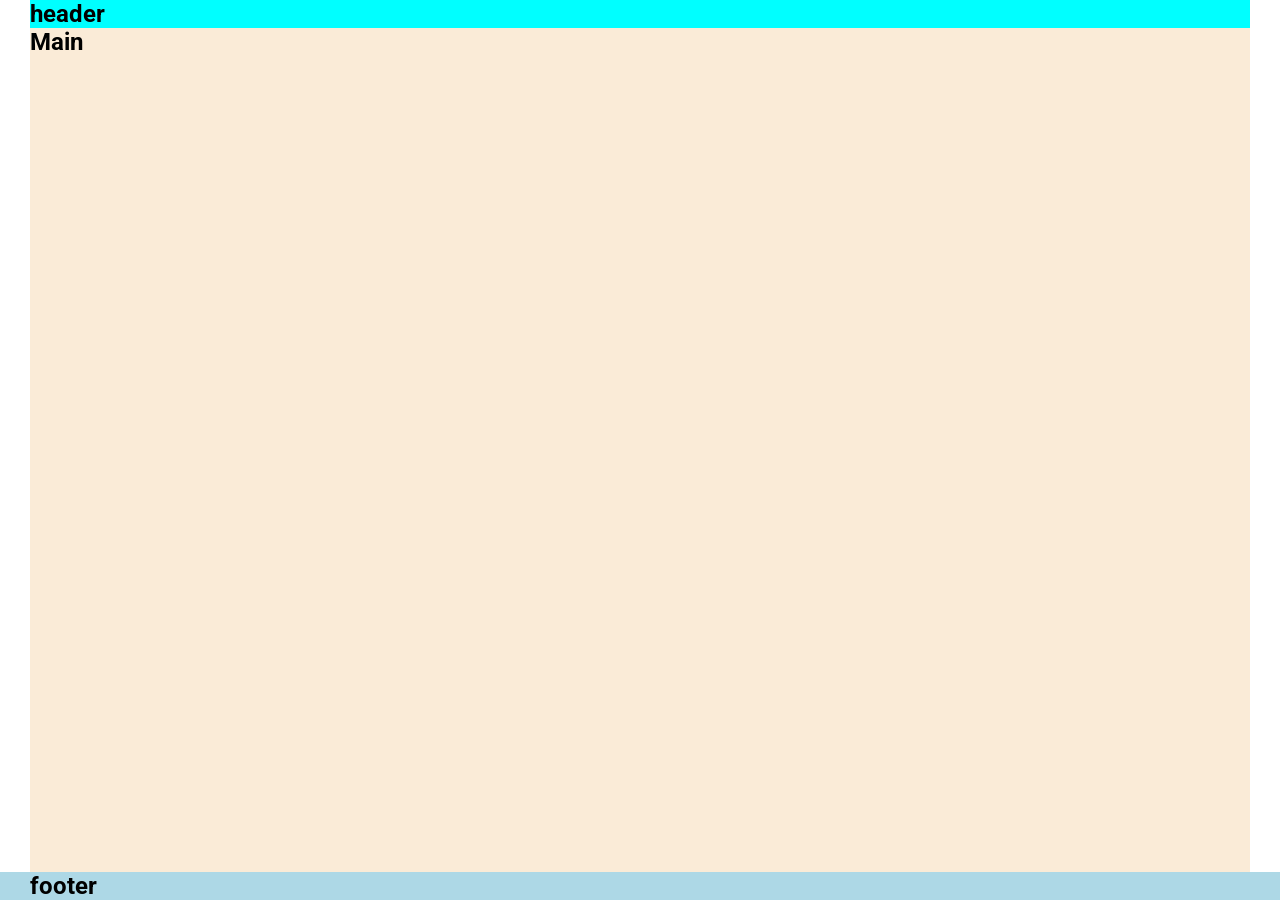
==== commit f7418418: "starter files  added" ====
--- a/index.html
+++ b/index.html
@@ -5,1644 +5,23 @@
   <meta charset="UTF-8">
   <meta name="viewport" content="width=device-width, initial-scale=1.0">
   <link rel="stylesheet" href="style.css">
-  <title>Document</title>
+  <title>Airbnb | Holiday rentals,cabins,beach houses & more</title>
 </head>
 
 <body>
-  <header>
-    <section class="wrapper">
-      <a href="#" class="search">
+  <header class="page-layout">
+    <h2>header</h2>
 
-        <svg xmlns="http://www.w3.org/2000/svg" width="30" height="30" viewBox="0 0 24 24"
-          style="fill: rgba(0, 0, 0, 1);transform: ;msFilter:;">
-          <path
-            d="M10 18a7.952 7.952 0 0 0 4.897-1.688l4.396 4.396 1.414-1.414-4.396-4.396A7.952 7.952 0 0 0 18 10c0-4.411-3.589-8-8-8s-8 3.589-8 8 3.589 8 8 8zm0-14c3.309 0 6 2.691 6 6s-2.691 6-6 6-6-2.691-6-6 2.691-6 6-6z">
-          </path>
-        </svg>
-        <article>
-          <span>Where to?</span>
-          <ul>
-            <li>Anywhere</li>
-            <li>Any week</li>
-            <li>Add guests</li>
-          </ul>
-        </article>
-      </a>
-
-    </section>
-    <article class="icons">
-
-      <ul class="icons-tabs">
-        <li class="active-icon">
-          <a href="#">
-
-            <svg width="50px" height="50px" viewBox="0 0 45 45" xmlns="http://www.w3.org/2000/svg">
-              <path
-                d="M19.862 31.5215H25.793V33.4985H19.862V31.5215ZM15.908 33.4985V35.4755H29.747V33.4985H27.77V31.5215L28.8402 31.5175L29.0551 31.5123C31.6858 31.4002 31.5421 30.3182 28.8837 30.3182L16.4787 30.3274C13.848 30.4394 13.9903 31.5215 16.6487 31.5215H17.885V33.4985H15.908Z" />
-              <path
-                d="M12.9425 11.7515H32.7125L32.8865 11.7568C34.443 11.8464 35.678 13.138 35.678 14.717V26.579L35.6727 26.753C35.5831 28.3095 34.2915 29.5445 32.7125 29.5445H12.9425L12.7685 29.5392C11.212 29.4496 9.977 28.158 9.977 26.579V14.717L9.98227 14.543C10.0719 12.9865 11.3635 11.7515 12.9425 11.7515ZM27.77 31.5215H32.7125L32.9273 31.5175C35.5581 31.4055 37.655 29.2374 37.655 26.579V14.717L37.651 14.5022C37.539 11.8714 35.3709 9.7745 32.7125 9.7745H12.9425L12.7277 9.77845C10.0969 9.89048 8 12.0586 8 14.717V26.579L8.00395 26.7938C8.11598 29.4246 10.2841 31.5215 12.9425 31.5215H17.885H27.77Z" />
-            </svg>
-            <span>Icons</span>
-          </a>
-        </li>
-        <li>
-          <a href="#">
-            <svg width="50px" height="50px" viewBox="0 0 45 45" fill="none" xmlns="http://www.w3.org/2000/svg">
-              <path
-                d="M34 13.5H26V10.5C25.999 9.97 25.788 9.461 25.413 9.086C25.039 8.712 24.53 8.501 24 8.5H10C9.47 8.501 8.961 8.711 8.586 9.086C8.211 9.461 8.001 9.97 8 10.5V34.5C8.001 35.03 8.212 35.539 8.586 35.913C8.961 36.288 9.47 36.499 10 36.5H34C34.53 36.499 35.038 36.288 35.413 35.913C35.788 35.538 35.999 35.03 36 34.5V15.5C35.999 14.97 35.788 14.461 35.413 14.086C35.039 13.712 34.53 13.501 34 13.5ZM19 34.5H15V29.5H19V34.5ZM24 34.5H21V29.5C20.999 28.97 20.788 28.461 20.413 28.087C20.039 27.712 19.53 27.501 19 27.5H15C14.47 27.501 13.961 27.712 13.586 28.087C13.212 28.461 13.001 28.97 13 29.5V34.5H10L9.999 10.5H24V34.5ZM34 34.5H26V15.5H34V34.5ZM31 22.5C31 22.698 30.941 22.891 30.831 23.056C30.722 23.22 30.565 23.348 30.383 23.424C30.2 23.5 29.999 23.519 29.805 23.481C29.611 23.442 29.433 23.347 29.293 23.207C29.153 23.067 29.058 22.889 29.019 22.695C28.981 22.501 29 22.3 29.076 22.117C29.152 21.935 29.28 21.778 29.444 21.669C29.609 21.559 29.802 21.5 30 21.5C30.265 21.5 30.52 21.605 30.707 21.793C30.895 21.98 31 22.235 31 22.5ZM29 18.5C29 18.302 29.059 18.109 29.169 17.944C29.278 17.78 29.435 17.652 29.617 17.576C29.8 17.5 30.001 17.481 30.195 17.519C30.389 17.558 30.567 17.653 30.707 17.793C30.847 17.933 30.942 18.111 30.981 18.305C31.019 18.499 31 18.7 30.924 18.883C30.848 19.065 30.72 19.222 30.556 19.331C30.391 19.441 30.198 19.5 30 19.5C29.735 19.5 29.48 19.395 29.293 19.207C29.105 19.02 29 18.765 29 18.5ZM21 22.5C21 22.698 20.941 22.891 20.831 23.056C20.722 23.22 20.565 23.348 20.383 23.424C20.2 23.5 19.999 23.519 19.805 23.481C19.611 23.442 19.433 23.347 19.293 23.207C19.153 23.067 19.058 22.889 19.019 22.695C18.981 22.501 19 22.3 19.076 22.117C19.152 21.935 19.28 21.778 19.444 21.669C19.609 21.559 19.802 21.5 20 21.5C20.265 21.5 20.52 21.605 20.707 21.793C20.895 21.98 21 22.235 21 22.5ZM21 18.5C21 18.698 20.941 18.891 20.831 19.056C20.722 19.22 20.565 19.348 20.383 19.424C20.2 19.5 19.999 19.519 19.805 19.481C19.611 19.442 19.433 19.347 19.293 19.207C19.153 19.067 19.058 18.889 19.019 18.695C18.981 18.501 19 18.3 19.076 18.117C19.152 17.935 19.28 17.778 19.444 17.669C19.609 17.559 19.802 17.5 20 17.5C20.265 17.5 20.52 17.605 20.707 17.793C20.895 17.98 21 18.235 21 18.5ZM21 14.5C21 14.698 20.941 14.891 20.831 15.056C20.722 15.22 20.565 15.348 20.383 15.424C20.2 15.5 19.999 15.519 19.805 15.481C19.611 15.442 19.433 15.347 19.293 15.207C19.153 15.067 19.058 14.889 19.019 14.695C18.981 14.501 19 14.3 19.076 14.117C19.152 13.935 19.28 13.778 19.444 13.669C19.609 13.559 19.802 13.5 20 13.5C20.265 13.5 20.52 13.605 20.707 13.793C20.895 13.98 21 14.235 21 14.5ZM15 22.5C15 22.698 14.941 22.891 14.831 23.056C14.722 23.22 14.565 23.348 14.383 23.424C14.2 23.5 13.999 23.519 13.805 23.481C13.611 23.442 13.433 23.347 13.293 23.207C13.153 23.067 13.058 22.889 13.019 22.695C12.981 22.501 13 22.3 13.076 22.117C13.152 21.935 13.28 21.778 13.444 21.669C13.609 21.559 13.802 21.5 14 21.5C14.265 21.5 14.52 21.605 14.707 21.793C14.895 21.98 15 22.235 15 22.5ZM15 18.5C15 18.698 14.941 18.891 14.831 19.056C14.722 19.22 14.565 19.348 14.383 19.424C14.2 19.5 13.999 19.519 13.805 19.481C13.611 19.442 13.433 19.347 13.293 19.207C13.153 19.067 13.058 18.889 13.019 18.695C12.981 18.501 13 18.3 13.076 18.117C13.152 17.935 13.28 17.778 13.444 17.669C13.609 17.559 13.802 17.5 14 17.5C14.265 17.5 14.52 17.605 14.707 17.793C14.895 17.98 15 18.235 15 18.5ZM15 14.5C15 14.698 14.941 14.891 14.831 15.056C14.722 15.22 14.565 15.348 14.383 15.424C14.2 15.5 13.999 15.519 13.805 15.481C13.611 15.442 13.433 15.347 13.293 15.207C13.153 15.067 13.058 14.889 13.019 14.695C12.981 14.501 13 14.3 13.076 14.117C13.152 13.935 13.28 13.778 13.444 13.669C13.609 13.559 13.802 13.5 14 13.5C14.265 13.5 14.52 13.605 14.707 13.793C14.895 13.98 15 14.235 15 14.5Z" />
-            </svg>
-            <span>Amazing pools</span>
-          </a>
-        </li>
-        <li>
-          <a href="#">
-            <svg width="50px" height="50px" viewBox="0 0 45 45" fill="none" xmlns="http://www.w3.org/2000/svg">
-              <path
-                d="M34.993 17.884C34.98 17.769 34.946 17.656 34.894 17.552L32.27 12.304L32.174 12.128C31.803 11.494 31.21 11.016 30.507 10.789L23.143 8.416L23.022 8.367C22.362 8.128 21.638 8.128 20.978 8.367L20.856 8.416L13.493 10.789L13.304 10.858C12.622 11.13 12.06 11.643 11.73 12.304L9.106 17.552L9.06 17.658C9.02 17.767 9 17.884 9 18V35L9.005 35.149C9.082 36.184 9.946 37 11 37H33L33.149 36.994C34.184 36.917 35 36.054 35 35V18L34.993 17.884ZM33 35H11V25H33V35ZM33 23H11V18.235L13.519 13.199L13.586 13.082C13.711 12.899 13.893 12.763 14.106 12.694L21.495 10.313L21.707 10.233C21.936 10.162 22.185 10.175 22.406 10.274L22.505 10.313L29.894 12.694L30.018 12.742C30.217 12.838 30.381 12.998 30.481 13.199L33 18.237V23Z" />
-
-            </svg>
-            <span>Beach front</span>
-          </a>
-        </li>
-        <li>
-          <a href="#">
-            <svg width="50px" height="50px" viewBox="0 0 45 45" fill="none" xmlns="http://www.w3.org/2000/svg">
-              <path
-                d="M26.496 18.771C26.371 15.501 23.569 12.693 18.282 10.257L17.5 9.90399L16.718 10.257C11.308 12.75 8.5 15.632 8.5 19V20L10.5 19.999H12.5H22.5H24.5L26.5 20V19L26.496 18.771ZM10.635 18L10.655 17.929L10.717 17.734C11.368 15.846 13.492 14 17.194 12.242L17.5 12.099L17.806 12.242L18.183 12.424C21.776 14.188 23.796 16.039 24.345 17.929L24.364 18H10.635Z" />
-              <path d="M23.5 24.997H11.494V18.999H23.5V24.997Z" stroke="#3C3C3C" stroke-width="2" stroke-linecap="round"
-                stroke-linejoin="round" />
-              <path d="M18.5 24.75H16.5V22H18.5V24.75Z" />
-              <path
-                d="M31.954 13.189C32.33 14.583 32.5 16.123 32.5 18C32.5 20.346 31.902 22.682 30.717 25L28.437 24.999C29.817 22.646 30.5 20.316 30.5 18C30.5 16.075 30.31 14.587 29.893 13.259C30.812 11.5 31.5 11.5 31.954 13.189Z" />
-              <path
-                d="M31.6 11.04C33.734 11.324 30.31 14.587 29.893 13.259C29.114 13.644 28.565 14.423 28.505 15.336L28.5 15.5H26.5C26.5 13.55 27.74 11.891 29.474 11.265C29.325 10.579 31.857 10.457 31.6 11.04Z" />
-              <path
-                d="M31.6 11.04C33.734 11.324 35.394 13.103 35.495 15.288L35.5 15.5H33.5C33.5 14.457 32.862 13.564 31.954 13.189C31.308 12.716 30.795 12.453 29.474 11.265C29.325 10.579 31.857 10.457 31.6 11.04Z" />
-              <path
-                d="M31.6 11.04C31.408 11.13 30.311 11.561 29.474 11.265C29.325 10.579 28.526 10 27.5 10C26.416 10 25.587 10.646 25.506 11.383L25.5 11.5H23.5C23.5 9.523 25.327 8 27.5 8C28.682 8 29.762 8.451 30.501 9.18C31.239 8.45 31.857 10.457 31.6 11.04Z" />
-              <path
-                d="M33.5 8C35.603 8 37.382 9.426 37.494 11.31L37.5 11.5H35.5C35.5 10.716 34.641 10 33.5 10C32.589 10 31.857 10.457 31.6 11.04C31.512 11.176 30.731 11.185 29.474 11.265C29.325 10.579 29.762 8.451 30.501 9.18C31.239 8.45 32.318 8 33.5 8Z" />
-              <mask id="mask0_2_1369" style="mask-type:alpha" maskUnits="userSpaceOnUse" x="-17" y="-18" width="80"
-                height="81">
-                <path d="M63 -17.5H-17V62.5H63V-17.5Z" fill="#F2DDBB" />
-              </mask>
-              <g mask="url(#mask0_2_1369)">
-                <path
-                  d="M31.556 28C32.675 28.001 33.757 28.411 34.572 29.176C34.962 29.541 35.473 29.76 36.016 29.804L36.222 29.812V31.812C35.103 31.812 34.021 31.401 33.205 30.636C32.767 30.225 32.175 30 31.556 30C30.936 30 30.344 30.225 29.906 30.636C29.09 31.401 28.008 31.812 26.889 31.812C25.85 31.812 24.842 31.458 24.051 30.795L23.872 30.636C23.433 30.225 22.842 30 22.222 30C21.602 30 21.011 30.225 20.573 30.636C19.757 31.401 18.674 31.812 17.555 31.812C16.436 31.812 15.354 31.401 14.538 30.636C14.1 30.225 13.509 30 12.889 30C12.269 30 11.678 30.225 11.239 30.636C10.481 31.346 9.49399 31.752 8.46099 31.806L8.22198 31.812V29.812C8.77298 29.812 9.30099 29.634 9.71999 29.306L9.87198 29.176C10.688 28.411 11.77 28.001 12.889 28C14.008 28.001 15.09 28.411 15.906 29.176C16.344 29.587 16.935 29.812 17.555 29.812C18.175 29.812 18.766 29.588 19.205 29.176C20.021 28.412 21.103 28.001 22.222 28C23.341 28.001 24.423 28.411 25.239 29.176C25.678 29.587 26.269 29.812 26.889 29.812C27.509 29.812 28.1 29.587 28.538 29.176C29.354 28.411 30.436 28.001 31.556 28Z"
-                  fill="#3C3C3C" />
-                <path
-                  d="M59.209 28C60.328 28.001 61.41 28.411 62.225 29.176C62.615 29.541 63.126 29.76 63.669 29.804L63.875 29.812V31.812C62.756 31.812 61.674 31.401 60.858 30.636C60.42 30.225 59.828 30 59.209 30C58.589 30 57.997 30.225 57.559 30.636C56.743 31.401 55.661 31.812 54.542 31.812C53.503 31.812 52.495 31.458 51.704 30.795L51.525 30.636C51.086 30.225 50.495 30 49.875 30C49.255 30 48.664 30.225 48.226 30.636C47.41 31.401 46.327 31.812 45.208 31.812C44.089 31.812 43.007 31.401 42.191 30.636C41.753 30.225 41.162 30 40.542 30C39.922 30 39.331 30.225 38.892 30.636C38.134 31.346 37.147 31.752 36.114 31.806L35.875 31.812V29.812C36.426 29.812 36.954 29.634 37.373 29.306L37.525 29.176C38.341 28.411 39.423 28.001 40.542 28C41.661 28.001 42.743 28.411 43.559 29.176C43.997 29.587 44.588 29.812 45.208 29.812C45.828 29.812 46.419 29.588 46.858 29.176C47.674 28.412 48.756 28.001 49.875 28C50.994 28.001 52.076 28.411 52.892 29.176C53.331 29.587 53.922 29.812 54.542 29.812C55.162 29.812 55.753 29.587 56.191 29.176C57.007 28.411 58.089 28.001 59.209 28Z"
-                  fill="#3C3C3C" />
-                <path
-                  d="M3.709 28C4.828 28.001 5.91 28.411 6.725 29.176C7.115 29.541 7.626 29.76 8.169 29.804L8.375 29.812V31.812C7.256 31.812 6.174 31.401 5.358 30.636C4.92 30.225 4.328 30 3.709 30C3.089 30 2.497 30.225 2.059 30.636C1.243 31.401 0.160999 31.812 -0.958 31.812C-1.997 31.812 -3.005 31.458 -3.796 30.795L-3.975 30.636C-4.414 30.225 -5.005 30 -5.625 30C-6.245 30 -6.836 30.225 -7.274 30.636C-8.09 31.401 -9.173 31.812 -10.292 31.812C-11.411 31.812 -12.493 31.401 -13.309 30.636C-13.747 30.225 -14.338 30 -14.958 30C-15.578 30 -16.169 30.225 -16.608 30.636C-17.366 31.346 -18.353 31.752 -19.386 31.806L-19.625 31.812V29.812C-19.074 29.812 -18.546 29.634 -18.127 29.306L-17.975 29.176C-17.159 28.411 -16.077 28.001 -14.958 28C-13.839 28.001 -12.757 28.411 -11.941 29.176C-11.503 29.587 -10.912 29.812 -10.292 29.812C-9.672 29.812 -9.081 29.588 -8.642 29.176C-7.826 28.412 -6.744 28.001 -5.625 28C-4.506 28.001 -3.424 28.411 -2.608 29.176C-2.169 29.587 -1.578 29.812 -0.958 29.812C-0.337999 29.812 0.253 29.587 0.691 29.176C1.507 28.411 2.589 28.001 3.709 28Z"
-                  fill="#3C3C3C" />
-              </g>
-              <mask id="mask1_2_1369" style="mask-type:alpha" maskUnits="userSpaceOnUse" x="-17" y="-18" width="80"
-                height="81">
-                <path d="M63 -17.5H-17V62.5H63V-17.5Z" fill="#F2DDBB" />
-              </mask>
-              <g mask="url(#mask1_2_1369)">
-                <path
-                  d="M31.556 33C32.675 33.001 33.757 33.411 34.572 34.176C34.962 34.541 35.473 34.76 36.016 34.804L36.222 34.812V36.812C35.103 36.812 34.021 36.401 33.205 35.636C32.767 35.225 32.175 35 31.556 35C30.936 35 30.344 35.225 29.906 35.636C29.09 36.401 28.008 36.812 26.889 36.812C25.85 36.812 24.842 36.458 24.051 35.795L23.872 35.636C23.433 35.225 22.842 35 22.222 35C21.602 35 21.011 35.225 20.573 35.636C19.757 36.401 18.674 36.812 17.555 36.812C16.436 36.812 15.354 36.401 14.538 35.636C14.1 35.225 13.509 35 12.889 35C12.269 35 11.678 35.225 11.239 35.636C10.481 36.346 9.49399 36.752 8.46099 36.806L8.22198 36.812V34.812C8.77298 34.812 9.30099 34.634 9.71999 34.306L9.87198 34.176C10.688 33.411 11.77 33.001 12.889 33C14.008 33.001 15.09 33.411 15.906 34.176C16.344 34.587 16.935 34.812 17.555 34.812C18.175 34.812 18.766 34.588 19.205 34.176C20.021 33.412 21.103 33.001 22.222 33C23.341 33.001 24.423 33.411 25.239 34.176C25.678 34.587 26.269 34.812 26.889 34.812C27.509 34.812 28.1 34.587 28.538 34.176C29.354 33.411 30.436 33.001 31.556 33Z"
-                  fill="#3C3C3C" />
-                <path
-                  d="M59.209 33C60.328 33.001 61.41 33.411 62.225 34.176C62.615 34.541 63.126 34.76 63.669 34.804L63.875 34.812V36.812C62.756 36.812 61.674 36.401 60.858 35.636C60.42 35.225 59.828 35 59.209 35C58.589 35 57.997 35.225 57.559 35.636C56.743 36.401 55.661 36.812 54.542 36.812C53.503 36.812 52.495 36.458 51.704 35.795L51.525 35.636C51.086 35.225 50.495 35 49.875 35C49.255 35 48.664 35.225 48.226 35.636C47.41 36.401 46.327 36.812 45.208 36.812C44.089 36.812 43.007 36.401 42.191 35.636C41.753 35.225 41.162 35 40.542 35C39.922 35 39.331 35.225 38.892 35.636C38.134 36.346 37.147 36.752 36.114 36.806L35.875 36.812V34.812C36.426 34.812 36.954 34.634 37.373 34.306L37.525 34.176C38.341 33.411 39.423 33.001 40.542 33C41.661 33.001 42.743 33.411 43.559 34.176C43.997 34.587 44.588 34.812 45.208 34.812C45.828 34.812 46.419 34.588 46.858 34.176C47.674 33.412 48.756 33.001 49.875 33C50.994 33.001 52.076 33.411 52.892 34.176C53.331 34.587 53.922 34.812 54.542 34.812C55.162 34.812 55.753 34.587 56.191 34.176C57.007 33.411 58.089 33.001 59.209 33Z"
-                  fill="#3C3C3C" />
-                <path
-                  d="M3.709 33C4.828 33.001 5.91 33.411 6.725 34.176C7.115 34.541 7.626 34.76 8.169 34.804L8.375 34.812V36.812C7.256 36.812 6.174 36.401 5.358 35.636C4.92 35.225 4.328 35 3.709 35C3.089 35 2.497 35.225 2.059 35.636C1.243 36.401 0.160999 36.812 -0.958 36.812C-1.997 36.812 -3.005 36.458 -3.796 35.795L-3.975 35.636C-4.414 35.225 -5.005 35 -5.625 35C-6.245 35 -6.836 35.225 -7.274 35.636C-8.09 36.401 -9.173 36.812 -10.292 36.812C-11.411 36.812 -12.493 36.401 -13.309 35.636C-13.747 35.225 -14.338 35 -14.958 35C-15.578 35 -16.169 35.225 -16.608 35.636C-17.366 36.346 -18.353 36.752 -19.386 36.806L-19.625 36.812V34.812C-19.074 34.812 -18.546 34.634 -18.127 34.306L-17.975 34.176C-17.159 33.411 -16.077 33.001 -14.958 33C-13.839 33.001 -12.757 33.411 -11.941 34.176C-11.503 34.587 -10.912 34.812 -10.292 34.812C-9.672 34.812 -9.081 34.588 -8.642 34.176C-7.826 33.412 -6.744 33.001 -5.625 33C-4.506 33.001 -3.424 33.411 -2.608 34.176C-2.169 34.587 -1.578 34.812 -0.958 34.812C-0.337999 34.812 0.253 34.587 0.691 34.176C1.507 33.411 2.589 33.001 3.709 33Z"
-                  fill="#3C3C3C" />
-              </g>
-              </g>
-              <defs>
-                <clipPath id="clip0_2_1369">
-                  <rect width="45" height="45" fill="white" />
-                </clipPath>
-              </defs>
-            </svg>
-            <span>Lakefront</span>
-          </a>
-        </li>
-        <li>
-          <a href="#">
-            <svg width="50px" height="50px" viewBox="0 0 45 45"  xmlns="http://www.w3.org/2000/svg">
-              <path
-                d="M33.4999 20.757V13.672H34.4999V22.757V22.964L34.6459 23.111L36.9999 25.464L36.2929 26.172L35.3529 25.232L34.4999 24.377V25.585V26.172C34.4999 26.812 34.2599 27.395 33.8639 27.838L33.5649 28.171L33.8629 28.505C34.2279 28.912 34.4599 29.438 34.4949 30.017L34.4999 30.179V31.172C34.4999 31.812 34.2599 32.395 33.8639 32.838L33.5649 33.171L33.8629 33.505C34.2279 33.912 34.4599 34.438 34.4949 35.017L34.4999 35.179V36.172C34.4999 37.501 33.4629 38.588 32.1539 38.667L31.9929 38.672H11.9999C10.6709 38.672 9.58388 37.635 9.50488 36.326L9.49988 36.164V35.172C9.49988 34.531 9.73988 33.948 10.1359 33.505L10.4349 33.172L10.1359 32.838C9.77188 32.431 9.53988 31.905 9.50488 31.326L9.49988 31.164V30.172C9.49988 29.531 9.73988 28.948 10.1359 28.505L10.4349 28.172L10.1359 27.838C9.78188 27.442 9.55188 26.933 9.50788 26.371L9.49988 26.162V25.585V24.378L8.64588 25.232L7.70688 26.172L6.99988 25.465L20.2319 12.232C21.1669 11.297 22.6599 11.258 23.6409 12.114L23.7729 12.238L32.6459 21.111L33.4999 21.964V20.757ZM17.4999 34.171V33.671H16.9999L11.9999 33.672C11.2299 33.672 10.5969 34.251 10.5099 34.997L10.5079 35.012L10.5069 35.026L10.5009 35.143L10.4999 35.157V35.172V36.172C10.4999 36.941 11.0789 37.575 11.8259 37.662L11.8399 37.663L11.8539 37.664L11.9709 37.671L11.9849 37.672H11.9999H16.9999H17.4999V37.172V34.171ZM25.4999 28.172V27.672H24.9999H18.9999H18.4999V28.172V37.172V37.672H18.9999H24.9999H25.4999V37.172V28.172ZM32.0289 33.672H32.0139H31.9999L26.9999 33.671H26.4999V34.171V37.172V37.672H26.9999H31.9999C32.7689 37.672 33.4029 37.092 33.4899 36.346L33.4909 36.332L33.4919 36.317L33.4989 36.2L33.4999 36.186V36.172V35.172C33.4999 34.402 32.9209 33.768 32.1739 33.682L32.1599 33.68L32.1449 33.679L32.0289 33.672ZM32.0289 28.672H32.0139H31.9999L26.9999 28.671H26.4999V29.171V32.171V32.671H26.9999L31.9999 32.672C32.7689 32.672 33.4029 32.092 33.4899 31.346L33.4909 31.332L33.4919 31.317L33.4989 31.2L33.4999 31.186V31.172V30.172C33.4999 29.402 32.9209 28.768 32.1739 28.682L32.1599 28.68L32.1449 28.679L32.0289 28.672ZM17.4999 29.171V28.671H16.9999L11.9999 28.672C11.2299 28.672 10.5969 29.251 10.5099 29.997L10.5079 30.012L10.5069 30.026L10.5009 30.143L10.4999 30.157V30.172V31.172C10.4999 31.941 11.0789 32.575 11.8259 32.662L11.8399 32.663L11.8539 32.664L11.9709 32.671L11.9849 32.672H11.9999L16.9999 32.671H17.4999V32.171V29.171ZM10.5099 24.997L10.5079 25.012L10.5069 25.026L10.5009 25.143L10.4999 25.157V25.172V26.172C10.4999 26.941 11.0789 27.575 11.8259 27.662L11.8399 27.663L11.8539 27.664L11.9709 27.671L11.9849 27.672H11.9999L17.2679 27.671H17.5559L17.6999 27.421C17.9419 27.005 18.3759 26.716 18.8789 26.676L19.0089 26.672H24.9999C25.5539 26.672 26.0389 26.972 26.2989 27.422L26.4439 27.671H26.7319L31.9999 27.672C32.7689 27.672 33.4029 27.092 33.4899 26.346L33.4909 26.332L33.4919 26.317L33.4989 26.2L33.4999 26.186V26.172V25.172C33.4999 24.343 32.8279 23.672 31.9999 23.672H11.9999C11.2299 23.672 10.5969 24.251 10.5099 24.997ZM28.9389 18.817L28.7929 18.671H28.5859H15.4139H15.2069L15.0599 18.817L12.0599 21.817L11.2069 22.671H12.4139H31.5859H32.7929L31.9389 21.817L28.9389 18.817ZM21.0799 12.815L21.0679 12.825L21.0559 12.835L20.9619 12.918L20.9499 12.928L20.9389 12.939L17.0599 16.817L16.2059 17.671H17.4139H26.5859H27.7929L26.9389 16.817L23.0599 12.939C22.5189 12.398 21.6689 12.357 21.0799 12.815Z"
-                fill="#3C3C3C" />
-              <path
-                d="M33.4999 20.757V13.672H34.4999V22.757V22.964L34.6459 23.111L36.9999 25.464L36.2929 26.172L35.3529 25.232L34.4999 24.377V25.585V26.172C34.4999 26.812 34.2599 27.395 33.8639 27.838L33.5649 28.171L33.8629 28.505C34.2279 28.912 34.4599 29.438 34.4949 30.017L34.4999 30.179V31.172C34.4999 31.812 34.2599 32.395 33.8639 32.838L33.5649 33.171L33.8629 33.505C34.2279 33.912 34.4599 34.438 34.4949 35.017L34.4999 35.179V36.172C34.4999 37.501 33.4629 38.588 32.1539 38.667L31.9929 38.672H11.9999C10.6709 38.672 9.58388 37.635 9.50488 36.326L9.49988 36.164V35.172C9.49988 34.531 9.73988 33.948 10.1359 33.505L10.4349 33.172L10.1359 32.838C9.77188 32.431 9.53988 31.905 9.50488 31.326L9.49988 31.164V30.172C9.49988 29.531 9.73988 28.948 10.1359 28.505L10.4349 28.172L10.1359 27.838C9.78188 27.442 9.55188 26.933 9.50788 26.371L9.49988 26.162V25.585V24.378L8.64588 25.232L7.70688 26.172L6.99988 25.465L20.2319 12.232C21.1669 11.297 22.6599 11.258 23.6409 12.114L23.7729 12.238L32.6459 21.111L33.4999 21.964V20.757ZM17.4999 34.171V33.671H16.9999L11.9999 33.672C11.2299 33.672 10.5969 34.251 10.5099 34.997L10.5079 35.012L10.5069 35.026L10.5009 35.143L10.4999 35.157V35.172V36.172C10.4999 36.941 11.0789 37.575 11.8259 37.662L11.8399 37.663L11.8539 37.664L11.9709 37.671L11.9849 37.672H11.9999H16.9999H17.4999V37.172V34.171ZM25.4999 28.172V27.672H24.9999H18.9999H18.4999V28.172V37.172V37.672H18.9999H24.9999H25.4999V37.172V28.172ZM32.0289 33.672H32.0139H31.9999L26.9999 33.671H26.4999V34.171V37.172V37.672H26.9999H31.9999C32.7689 37.672 33.4029 37.092 33.4899 36.346L33.4909 36.332L33.4919 36.317L33.4989 36.2L33.4999 36.186V36.172V35.172C33.4999 34.402 32.9209 33.768 32.1739 33.682L32.1599 33.68L32.1449 33.679L32.0289 33.672ZM32.0289 28.672H32.0139H31.9999L26.9999 28.671H26.4999V29.171V32.171V32.671H26.9999L31.9999 32.672C32.7689 32.672 33.4029 32.092 33.4899 31.346L33.4909 31.332L33.4919 31.317L33.4989 31.2L33.4999 31.186V31.172V30.172C33.4999 29.402 32.9209 28.768 32.1739 28.682L32.1599 28.68L32.1449 28.679L32.0289 28.672ZM17.4999 29.171V28.671H16.9999L11.9999 28.672C11.2299 28.672 10.5969 29.251 10.5099 29.997L10.5079 30.012L10.5069 30.026L10.5009 30.143L10.4999 30.157V30.172V31.172C10.4999 31.941 11.0789 32.575 11.8259 32.662L11.8399 32.663L11.8539 32.664L11.9709 32.671L11.9849 32.672H11.9999L16.9999 32.671H17.4999V32.171V29.171ZM10.5099 24.997L10.5079 25.012L10.5069 25.026L10.5009 25.143L10.4999 25.157V25.172V26.172C10.4999 26.941 11.0789 27.575 11.8259 27.662L11.8399 27.663L11.8539 27.664L11.9709 27.671L11.9849 27.672H11.9999L17.2679 27.671H17.5559L17.6999 27.421C17.9419 27.005 18.3759 26.716 18.8789 26.676L19.0089 26.672H24.9999C25.5539 26.672 26.0389 26.972 26.2989 27.422L26.4439 27.671H26.7319L31.9999 27.672C32.7689 27.672 33.4029 27.092 33.4899 26.346L33.4909 26.332L33.4919 26.317L33.4989 26.2L33.4999 26.186V26.172V25.172C33.4999 24.343 32.8279 23.672 31.9999 23.672H11.9999C11.2299 23.672 10.5969 24.251 10.5099 24.997ZM28.9389 18.817L28.7929 18.671H28.5859H15.4139H15.2069L15.0599 18.817L12.0599 21.817L11.2069 22.671H12.4139H31.5859H32.7929L31.9389 21.817L28.9389 18.817ZM21.0799 12.815L21.0679 12.825L21.0559 12.835L20.9619 12.918L20.9499 12.928L20.9389 12.939L17.0599 16.817L16.2059 17.671H17.4139H26.5859H27.7929L26.9389 16.817L23.0599 12.939C22.5189 12.398 21.6689 12.357 21.0799 12.815Z"
-                stroke="#3C3C3C" />
-
-            </svg>
-            <span>Mansions</span>
-          </a>
-        </li>
-        <li>
-          <a href="#">
-            <svg width="50px" height="50px" viewBox="0 0 45 45" fill="none" xmlns="http://www.w3.org/2000/svg">
-              <path
-                d="M27.7812 11.002V9.002C27.7812 7.897 26.8863 7.002 25.7812 7.002H14.7812C13.6762 7.002 12.7812 7.897 12.7812 9.002V36.002"
-                stroke="#3C3C3C" stroke-width="2" />
-              <path d="M33.7812 11.002H21.7812V15.002H33.7812V11.002Z" stroke="#3C3C3C" stroke-width="2"
-                stroke-linejoin="round" />
-              <path d="M18.7812 15.002H36.7812" stroke="#3C3C3C" stroke-width="2" stroke-linejoin="round" />
-              <path
-                d="M27.7812 18.002C27.2292 18.002 26.7812 18.45 26.7812 19.002C26.7812 19.554 27.2292 20.002 27.7812 20.002C28.3333 20.002 28.7812 19.554 28.7812 19.002C28.7812 18.45 28.3333 18.002 27.7812 18.002ZM22.7812 18.002C22.2293 18.002 21.7812 18.45 21.7812 19.002C21.7812 19.554 22.2293 20.002 22.7812 20.002C23.3333 20.002 23.7812 19.554 23.7812 19.002C23.7812 18.45 23.3333 18.002 22.7812 18.002ZM32.7812 18.002C32.2292 18.002 31.7812 18.45 31.7812 19.002C31.7812 19.554 32.2292 20.002 32.7812 20.002C33.3333 20.002 33.7812 19.554 33.7812 19.002C33.7812 18.45 33.3333 18.002 32.7812 18.002ZM27.7812 22.002C27.2292 22.002 26.7812 22.45 26.7812 23.002C26.7812 23.554 27.2292 24.002 27.7812 24.002C28.3333 24.002 28.7812 23.554 28.7812 23.002C28.7812 22.45 28.3333 22.002 27.7812 22.002ZM32.7812 22.002C32.2292 22.002 31.7812 22.45 31.7812 23.002C31.7812 23.554 32.2292 24.002 32.7812 24.002C33.3333 24.002 33.7812 23.554 33.7812 23.002C33.7812 22.45 33.3333 22.002 32.7812 22.002ZM22.7812 22.002C22.2293 22.002 21.7812 22.45 21.7812 23.002C21.7812 23.554 22.2293 24.002 22.7812 24.002C23.3333 24.002 23.7812 23.554 23.7812 23.002C23.7812 22.45 23.3333 22.002 22.7812 22.002ZM27.7812 26.002C27.2292 26.002 26.7812 26.45 26.7812 27.002C26.7812 27.554 27.2292 28.002 27.7812 28.002C28.3333 28.002 28.7812 27.554 28.7812 27.002C28.7812 26.45 28.3333 26.002 27.7812 26.002ZM32.7812 26.002C32.2292 26.002 31.7812 26.45 31.7812 27.002C31.7812 27.554 32.2292 28.002 32.7812 28.002C33.3333 28.002 33.7812 27.554 33.7812 27.002C33.7812 26.45 33.3333 26.002 32.7812 26.002ZM22.7812 26.002C22.2293 26.002 21.7812 26.45 21.7812 27.002C21.7812 27.554 22.2293 28.002 22.7812 28.002C23.3333 28.002 23.7812 27.554 23.7812 27.002C23.7812 26.45 23.3333 26.002 22.7812 26.002ZM27.7812 30.002C27.2292 30.002 26.7812 30.45 26.7812 31.002C26.7812 31.554 27.2292 32.002 27.7812 32.002C28.3333 32.002 28.7812 31.554 28.7812 31.002C28.7812 30.45 28.3333 30.002 27.7812 30.002ZM32.7812 30.002C32.2292 30.002 31.7812 30.45 31.7812 31.002C31.7812 31.554 32.2292 32.002 32.7812 32.002C33.3333 32.002 33.7812 31.554 33.7812 31.002C33.7812 30.45 33.3333 30.002 32.7812 30.002ZM22.7812 30.002C22.2293 30.002 21.7812 30.45 21.7812 31.002C21.7812 31.554 22.2293 32.002 22.7812 32.002C23.3333 32.002 23.7812 31.554 23.7812 31.002C23.7812 30.45 23.3333 30.002 22.7812 30.002ZM27.7812 34.002C27.2292 34.002 26.7812 34.45 26.7812 35.002C26.7812 35.554 27.2292 36.002 27.7812 36.002C28.3333 36.002 28.7812 35.554 28.7812 35.002C28.7812 34.45 28.3333 34.002 27.7812 34.002ZM32.7812 34.002C32.2292 34.002 31.7812 34.45 31.7812 35.002C31.7812 35.554 32.2292 36.002 32.7812 36.002C33.3333 36.002 33.7812 35.554 33.7812 35.002C33.7812 34.45 33.3333 34.002 32.7812 34.002ZM22.7812 34.002C22.2293 34.002 21.7812 34.45 21.7812 35.002C21.7812 35.554 22.2293 36.002 22.7812 36.002C23.3333 36.002 23.7812 35.554 23.7812 35.002C23.7812 34.45 23.3333 34.002 22.7812 34.002Z"
-                fill="#3C3C3C" />
-              <path
-                d="M32.7812 18.002C32.2292 18.002 31.7812 18.45 31.7812 19.002C31.7812 19.554 32.2292 20.002 32.7812 20.002C33.3333 20.002 33.7812 19.554 33.7812 19.002C33.7812 18.45 33.3333 18.002 32.7812 18.002ZM27.7812 18.002C27.2293 18.002 26.7812 18.45 26.7812 19.002C26.7812 19.554 27.2293 20.002 27.7812 20.002C28.3333 20.002 28.7812 19.554 28.7812 19.002C28.7812 18.45 28.3333 18.002 27.7812 18.002ZM32.7812 22.002C32.2292 22.002 31.7812 22.45 31.7812 23.002C31.7812 23.554 32.2292 24.002 32.7812 24.002C33.3333 24.002 33.7812 23.554 33.7812 23.002C33.7812 22.45 33.3333 22.002 32.7812 22.002ZM27.7812 22.002C27.2293 22.002 26.7812 22.45 26.7812 23.002C26.7812 23.554 27.2293 24.002 27.7812 24.002C28.3333 24.002 28.7812 23.554 28.7812 23.002C28.7812 22.45 28.3333 22.002 27.7812 22.002ZM32.7812 26.002C32.2292 26.002 31.7812 26.45 31.7812 27.002C31.7812 27.554 32.2292 28.002 32.7812 28.002C33.3333 28.002 33.7812 27.554 33.7812 27.002C33.7812 26.45 33.3333 26.002 32.7812 26.002ZM27.7812 26.002C27.2293 26.002 26.7812 26.45 26.7812 27.002C26.7812 27.554 27.2293 28.002 27.7812 28.002C28.3333 28.002 28.7812 27.554 28.7812 27.002C28.7812 26.45 28.3333 26.002 27.7812 26.002ZM32.7812 30.002C32.2292 30.002 31.7812 30.45 31.7812 31.002C31.7812 31.554 32.2292 32.002 32.7812 32.002C33.3333 32.002 33.7812 31.554 33.7812 31.002C33.7812 30.45 33.3333 30.002 32.7812 30.002ZM27.7812 30.002C27.2293 30.002 26.7812 30.45 26.7812 31.002C26.7812 31.554 27.2293 32.002 27.7812 32.002C28.3333 32.002 28.7812 31.554 28.7812 31.002C28.7812 30.45 28.3333 30.002 27.7812 30.002ZM32.7812 34.002C32.2292 34.002 31.7812 34.45 31.7812 35.002C31.7812 35.554 32.2292 36.002 32.7812 36.002C33.3333 36.002 33.7812 35.554 33.7812 35.002C33.7812 34.45 33.3333 34.002 32.7812 34.002ZM27.7812 34.002C27.2293 34.002 26.7812 34.45 26.7812 35.002C26.7812 35.554 27.2293 36.002 27.7812 36.002C28.3333 36.002 28.7812 35.554 28.7812 35.002C28.7812 34.45 28.3333 34.002 27.7812 34.002Z"
-                fill="#3C3C3C" />
-
-            </svg>
-            <span>Arctic</span>
-          </a>
-        </li>
-        <li>
-          <a href="#">
-            <svg width="50px" height="50px" viewBox="0 0 45 45" fill="none" xmlns="http://www.w3.org/2000/svg">
-              <path
-                d="M23.361 8.067L23.474 8.12L36.474 15.12L35.526 16.88L33 15.52V24.999L37 25V27L32.37 26.999L26 32.459V37H24V35L22 34.999V37H20V32.46L13.629 26.999L9 27V25L13 24.999V15.519L10.474 16.88L9.526 15.12L22.526 8.12C22.785 7.98 23.09 7.963 23.361 8.067ZM22 30.999V32.999L24 33V31L22 30.999ZM20 26.999H16.702L20 29.826V26.999ZM29.297 26.999H26V29.825L29.297 26.999ZM24 26.999H22V28.999L24 29V26.999ZM24 20H22V25H24V20ZM23 10.135L15 14.442V24.999H20V19C20 18.487 20.386 18.064 20.883 18.007L21 18H25C25.513 18 25.936 18.386 25.993 18.883L26 19V24.999H31V14.443L23 10.135ZM23 13C23.552 13 24 13.448 24 14C24 14.552 23.552 15 23 15C22.448 15 22 14.552 22 14C22 13.448 22.448 13 23 13Z"
-                fill="#3C3C3C" />
-
-            </svg>
-            <span>Icons</span>
-          </a>
-        </li>
-        <li>
-          <a href="#">
-            <svg width="50px" height="50px" viewBox="0 0 45 45" fill="none" xmlns="http://www.w3.org/2000/svg">
-              <path
-                d="M23.361 8.067L23.474 8.12L36.474 15.12L35.526 16.88L33 15.52V24.999L37 25V27L32.37 26.999L26 32.459V37H24V35L22 34.999V37H20V32.46L13.629 26.999L9 27V25L13 24.999V15.519L10.474 16.88L9.526 15.12L22.526 8.12C22.785 7.98 23.09 7.963 23.361 8.067ZM22 30.999V32.999L24 33V31L22 30.999ZM20 26.999H16.702L20 29.826V26.999ZM29.297 26.999H26V29.825L29.297 26.999ZM24 26.999H22V28.999L24 29V26.999ZM24 20H22V25H24V20ZM23 10.135L15 14.442V24.999H20V19C20 18.487 20.386 18.064 20.883 18.007L21 18H25C25.513 18 25.936 18.386 25.993 18.883L26 19V24.999H31V14.443L23 10.135ZM23 13C23.552 13 24 13.448 24 14C24 14.552 23.552 15 23 15C22.448 15 22 14.552 22 14C22 13.448 22.448 13 23 13Z"
-                fill="#3C3C3C" />
-
-            </svg>
-            <span>Icons</span>
-          </a>
-        </li>
-        <li>
-          <a href="#">
-            <svg width="50px" height="50px" viewBox="0 0 45 45" fill="none" xmlns="http://www.w3.org/2000/svg">
-              <path
-                d="M34 8.5C35.054 8.5 35.918 9.316 35.995 10.351L36 10.5V34.5C36 35.554 35.184 36.418 34.149 36.494L34 36.5H10C8.946 36.5 8.082 35.684 8.005 34.649L8 34.5V10.5C8 9.446 8.816 8.582 9.851 8.505L10 8.5H34ZM22 13.415L18.914 16.5H10V34.5H18V29.5C18 28.446 18.816 27.582 19.851 27.505L20 27.5H24C25.054 27.5 25.918 28.316 25.995 29.351L26 29.5V34.5H34V16.5H25.086L22 13.415ZM24 29.5H20V34.5H24V29.5ZM30 27.5C30.552 27.5 31 27.948 31 28.5C31 29.052 30.552 29.5 30 29.5C29.448 29.5 29 29.052 29 28.5C29 27.948 29.448 27.5 30 27.5ZM14 27.5C14.552 27.5 15 27.948 15 28.5C15 29.052 14.552 29.5 14 29.5C13.448 29.5 13 29.052 13 28.5C13 27.948 13.448 27.5 14 27.5ZM30 23.5C30.552 23.5 31 23.948 31 24.5C31 25.052 30.552 25.5 30 25.5C29.448 25.5 29 25.052 29 24.5C29 23.948 29.448 23.5 30 23.5ZM14 23.5C14.552 23.5 15 23.948 15 24.5C15 25.052 14.552 25.5 14 25.5C13.448 25.5 13 25.052 13 24.5C13 23.948 13.448 23.5 14 23.5ZM30 19.5C30.552 19.5 31 19.948 31 20.5C31 21.052 30.552 21.5 30 21.5C29.448 21.5 29 21.052 29 20.5C29 19.948 29.448 19.5 30 19.5ZM22 19.5C22.552 19.5 23 19.948 23 20.5C23 21.052 22.552 21.5 22 21.5C21.448 21.5 21 21.052 21 20.5C21 19.948 21.448 19.5 22 19.5ZM14 19.5C14.552 19.5 15 19.948 15 20.5C15 21.052 14.552 21.5 14 21.5C13.448 21.5 13 21.052 13 20.5C13 19.948 13.448 19.5 14 19.5ZM34 14.5V10.5H10V14.5H18.084L20.586 12C21.326 11.26 22.501 11.221 23.287 11.883L23.414 12L25.915 14.5H34Z"
-                fill="#3C3C3C" />
-
-            </svg>
-            <span>Icons</span>
-          </a>
-        </li>
+  </header>
+  <main class="page-layout">
+    <h2>Main</h2>
+  </main>
+  <footer>
+    <article class="page-layout">
+      <h2>footer</h2>
+    </article>
 
 
-      </ul>
-
-    </article>
-  </header>
-
-  <main class="wrapper">
-    <article class="icons-tabs-content ">
-
-      <section class="cards active-content">
-        <figure class="card">
-          <a href="#">
-            <img src="./images/1.jpeg" alt="">
-            <figcaption>
-              <h3>Train of Gladiator II glory</h3>
-              <span>Hosted by Lucius</span>
-              <p>$0 per guest</p>
-            </figcaption>
-          </a>
-        </figure>
-
-        <a href="#">
-          <figure class="card">
-            <img src="./images/2.png" alt="">
-            <figcaption>
-              <h3>Train of Gladiator II glory</h3>
-              <span>Hosted by Lucius</span>
-              <p>$0 per guest</p>
-            </figcaption>
-          </figure>
-        </a>
-        <a href="#">
-          <figure class="card">
-            <img src="./images/3.jpeg" alt="">
-            <figcaption>
-              <h3>Train of Gladiator II glory</h3>
-              <span>Hosted by Lucius</span>
-              <p>$0 per guest</p>
-            </figcaption>
-          </figure>
-        </a>
-        <a href="#">
-          <figure class="card">
-            <img src="./images/4.png" alt="">
-            <figcaption>
-              <h3>Train of Gladiator II glory</h3>
-              <span>Hosted by Lucius</span>
-              <p>$0 per guest</p>
-            </figcaption>
-          </figure>
-        </a>
-        <a href="#">
-          <figure class="card">
-            <img src="./images/5.png" alt="">
-            <figcaption>
-              <h3>Train of Gladiator II glory</h3>
-              <span>Hosted by Lucius</span>
-              <p>$0 per guest</p>
-            </figcaption>
-          </figure>
-        </a>
-        <a href="#">
-          <figure class="card">
-            <img src="./images/6.jpeg" alt="">
-            <figcaption>
-              <h3>Train of Gladiator II glory</h3>
-              <span>Hosted by Lucius</span>
-              <p>$0 per guest</p>
-            </figcaption>
-          </figure>
-        </a>
-        <a href="#">
-          <figure class="card">
-            <img src="./images/7.jpeg" alt="">
-            <figcaption>
-              <h3>Train of Gladiator II glory</h3>
-              <span>Hosted by Lucius</span>
-              <p>$0 per guest</p>
-            </figcaption>
-          </figure>
-        </a>
-        <a href="#">
-          <figure class="card">
-            <img src="./images/8.jpeg" alt="">
-            <figcaption>
-              <h3>Train of Gladiator II glory</h3>
-              <span>Hosted by Lucius</span>
-              <p>$0 per guest</p>
-            </figcaption>
-          </figure>
-        </a>
-        <a href="#">
-          <figure class="card">
-            <img src="./images/9.jpeg" alt="">
-            <figcaption>
-              <h3>Train of Gladiator II glory</h3>
-              <span>Hosted by Lucius</span>
-              <p>$0 per guest</p>
-            </figcaption>
-          </figure>
-        </a>
-        <a href="#">
-          <figure class="card">
-            <img src="./images/11.jpeg" alt="">
-            <figcaption>
-              <h3>Train of Gladiator II glory</h3>
-              <span>Hosted by Lucius</span>
-              <p>$0 per guest</p>
-            </figcaption>
-          </figure>
-        </a>
-        <a href="#">
-          <figure class="card">
-            <img src="./images/12.jpeg" alt="">
-            <figcaption>
-              <h3>Train of Gladiator II glory</h3>
-              <span>Hosted by Lucius</span>
-              <p>$0 per guest</p>
-            </figcaption>
-          </figure>
-        </a>
-        <a href="#">
-          <figure class="card">
-            <img src="./images/13.jpeg" alt="">
-            <figcaption>
-              <h3>Train of Gladiator II glory</h3>
-              <span>Hosted by Lucius</span>
-              <p>$0 per guest</p>
-            </figcaption>
-          </figure>
-        </a>
-        <a href="#">
-          <figure class="card">
-            <img src="./images/14.jpeg" alt="">
-            <figcaption>
-              <h3>Train of Gladiator II glory</h3>
-              <span>Hosted by Lucius</span>
-              <p>$0 per guest</p>
-            </figcaption>
-          </figure>
-        </a>
-        <a href="#">
-          <figure class="card">
-            <img src="./images/15.jpeg" alt="">
-            <figcaption>
-              <h3>Train of Gladiator II glory</h3>
-              <span>Hosted by Lucius</span>
-              <p>$0 per guest</p>
-            </figcaption>
-          </figure>
-        </a>
-        <a href="#">
-          <figure class="card">
-            <img src="./images/16.jpeg" alt="">
-            <figcaption>
-              <h3>Train of Gladiator II glory</h3>
-              <span>Hosted by Lucius</span>
-              <p>$0 per guest</p>
-            </figcaption>
-          </figure>
-        </a>
-        <a href="#">
-          <figure class="card">
-            <img src="./images/17.jpeg" alt="">
-            <figcaption>
-              <h3>Train of Gladiator II glory</h3>
-              <span>Hosted by Lucius</span>
-              <p>$0 per guest</p>
-            </figcaption>
-          </figure>
-        </a>
-        <a href="#">
-          <figure class="card">
-            <img src="./images/18.jpeg" alt="">
-            <figcaption>
-              <h3>Train of Gladiator II glory</h3>
-              <span>Hosted by Lucius</span>
-              <p>$0 per guest</p>
-            </figcaption>
-          </figure>
-        </a>
-        <a href="#">
-          <figure class="card">
-            <img src="./images/19.jpeg" alt="">
-            <figcaption>
-              <h3>Train of Gladiator II glory</h3>
-              <span>Hosted by Lucius</span>
-              <p>$0 per guest</p>
-            </figcaption>
-          </figure>
-        </a>
-        <a href="#">
-          <figure class="card">
-            <img src="./images/20.jpeg" alt="">
-            <figcaption>
-              <h3>Train of Gladiator II glory</h3>
-              <span>Hosted by Lucius</span>
-              <p>$0 per guest</p>
-            </figcaption>
-          </figure>
-        </a>
-        <a href="#">
-          <figure class="card">
-            <img src="./images/21.jpeg" alt="">
-            <figcaption>
-              <h3>Train of Gladiator II glory</h3>
-              <span>Hosted by Lucius</span>
-              <p>$0 per guest</p>
-            </figcaption>
-          </figure>
-        </a>
-        <a href="#">
-          <figure class="card">
-            <img src="./images/22.jpg" alt="">
-            <figcaption>
-              <h3>Train of Gladiator II glory</h3>
-              <span>Hosted by Lucius</span>
-              <p>$0 per guest</p>
-            </figcaption>
-          </figure>
-        </a>
-      </section>
-
-      <section class="cards">
-        <a href="#">
-          <figure class="card">
-            <img src="./images/22.jpg " alt="">
-            <figcaption>
-              <h3>Train of Gladiator II glory</h3>
-              <span>Hosted by Lucius</span>
-              <p>$0 per guest</p>
-            </figcaption>
-          </figure>
-        </a>
-        <a href="#">
-          <figure class="card">
-            <img src="./images/21.jpeg" alt="">
-            <figcaption>
-              <h3>Train of Gladiator II glory</h3>
-              <span>Hosted by Lucius</span>
-              <p>$0 per guest</p>
-            </figcaption>
-          </figure>
-        </a>
-        <a href="#">
-          <figure class="card">
-            <img src="./images/20.jpeg " alt="">
-            <figcaption>
-              <h3>Train of Gladiator II glory</h3>
-              <span>Hosted by Lucius</span>
-              <p>$0 per guest</p>
-            </figcaption>
-          </figure>
-        </a>
-        <a href="#">
-          <figure class="card">
-            <img src="./images/19.jpeg " alt="">
-            <figcaption>
-              <h3>Train of Gladiator II glory</h3>
-              <span>Hosted by Lucius</span>
-              <p>$0 per guest</p>
-            </figcaption>
-          </figure>
-        </a>
-        <a href="#">
-          <figure class="card">
-            <img src="./images/18.jpeg " alt="">
-            <figcaption>
-              <h3>Train of Gladiator II glory</h3>
-              <span>Hosted by Lucius</span>
-              <p>$0 per guest</p>
-            </figcaption>
-          </figure>
-        </a>
-        <a href="#">
-          <figure class="card">
-            <img src="./images/17.jpeg " alt="">
-            <figcaption>
-              <h3>Train of Gladiator II glory</h3>
-              <span>Hosted by Lucius</span>
-              <p>$0 per guest</p>
-            </figcaption>
-          </figure>
-        </a>
-        <a href="#">
-          <figure class="card">
-            <img src="./images/16.jpeg" alt="">
-            <figcaption>
-              <h3>Train of Gladiator II glory</h3>
-              <span>Hosted by Lucius</span>
-              <p>$0 per guest</p>
-            </figcaption>
-          </figure>
-        </a>
-        <a href="#">
-          <figure class="card">
-            <img src="./images/15.jpeg" alt="">
-            <figcaption>
-              <h3>Train of Gladiator II glory</h3>
-              <span>Hosted by Lucius</span>
-              <p>$0 per guest</p>
-            </figcaption>
-          </figure>
-        </a>
-        <a href="#">
-          <figure class="card">
-            <img src="./images/14.jpeg" alt="">
-            <figcaption>
-              <h3>Train of Gladiator II glory</h3>
-              <span>Hosted by Lucius</span>
-              <p>$0 per guest</p>
-            </figcaption>
-          </figure>
-        </a>
-        <a href="#">
-          <figure class="card">
-            <img src="./images/13.jpeg" alt="">
-            <figcaption>
-              <h3>Train of Gladiator II glory</h3>
-              <span>Hosted by Lucius</span>
-              <p>$0 per guest</p>
-            </figcaption>
-          </figure>
-        </a>
-        <a href="#">
-          <figure class="card">
-            <img src="./images/12.jpeg" alt="">
-            <figcaption>
-              <h3>Train of Gladiator II glory</h3>
-              <span>Hosted by Lucius</span>
-              <p>$0 per guest</p>
-            </figcaption>
-          </figure>
-        </a>
-        <a href="#">
-          <figure class="card">
-            <img src="./images/11.jpeg" alt="">
-            <figcaption>
-              <h3>Train of Gladiator II glory</h3>
-              <span>Hosted by Lucius</span>
-              <p>$0 per guest</p>
-            </figcaption>
-          </figure>
-        </a>
-        <a href="#">
-          <figure class="card">
-            <img src="./images/9.jpeg" alt="">
-            <figcaption>
-              <h3>Train of Gladiator II glory</h3>
-              <span>Hosted by Lucius</span>
-              <p>$0 per guest</p>
-            </figcaption>
-          </figure>
-        </a>
-        <a href="#">
-          <figure class="card">
-            <img src="./images/8.jpeg" alt="">
-            <figcaption>
-              <h3>Train of Gladiator II glory</h3>
-              <span>Hosted by Lucius</span>
-              <p>$0 per guest</p>
-            </figcaption>
-          </figure>
-        </a>
-        <a href="#">
-          <figure class="card">
-            <img src="./images/7.jpeg" alt="">
-            <figcaption>
-              <h3>Train of Gladiator II glory</h3>
-              <span>Hosted by Lucius</span>
-              <p>$0 per guest</p>
-            </figcaption>
-          </figure>
-        </a>
-        <a href="#">
-          <figure class="card">
-            <img src="./images/6.jpeg" alt="">
-            <figcaption>
-              <h3>Train of Gladiator II glory</h3>
-              <span>Hosted by Lucius</span>
-              <p>$0 per guest</p>
-            </figcaption>
-          </figure>
-        </a>
-        <a href="#">
-          <figure class="card">
-            <img src="./images/5.png" alt="">
-            <figcaption>
-              <h3>Train of Gladiator II glory</h3>
-              <span>Hosted by Lucius</span>
-              <p>$0 per guest</p>
-            </figcaption>
-          </figure>
-        </a>
-        <a href="#">
-          <figure class="card">
-            <img src="./images/4.png" alt="">
-            <figcaption>
-              <h3>Train of Gladiator II glory</h3>
-              <span>Hosted by Lucius</span>
-              <p>$0 per guest</p>
-            </figcaption>
-          </figure>
-        </a>
-        <a href="#">
-          <figure class="card">
-            <img src="./images/3.jpeg" alt="">
-            <figcaption>
-              <h3>Train of Gladiator II glory</h3>
-              <span>Hosted by Lucius</span>
-              <p>$0 per guest</p>
-            </figcaption>
-          </figure>
-        </a>
-        <a href="#">
-          <figure class="card">
-            <img src="./images/2.png" alt="">
-            <figcaption>
-              <h3>Train of Gladiator II glory</h3>
-              <span>Hosted by Lucius</span>
-              <p>$0 per guest</p>
-            </figcaption>
-          </figure>
-        </a>
-        <a href="#">
-          <figure class="card">
-            <img src="./images/1.jpeg" alt="">
-            <figcaption>
-              <h3>Train of Gladiator II glory</h3>
-              <span>Hosted by Lucius</span>
-              <p>$0 per guest</p>
-            </figcaption>
-          </figure>
-        </a>
-      </section>
-      <section class="cards">
-        <a href="#">
-          <figure class="card">
-            <img src="./images/1.jpeg" alt="">
-            <figcaption>
-              <h3>Train of Gladiator II glory</h3>
-              <span>Hosted by Lucius</span>
-              <p>$0 per guest</p>
-            </figcaption>
-          </figure>
-        </a>
-        <a href="#">
-          <figure class="card">
-            <img src="./images/2.png" alt="">
-            <figcaption>
-              <h3>Train of Gladiator II glory</h3>
-              <span>Hosted by Lucius</span>
-              <p>$0 per guest</p>
-            </figcaption>
-          </figure>
-        </a>
-        <a href="#">
-          <figure class="card">
-            <img src="./images/3.jpeg" alt="">
-            <figcaption>
-              <h3>Train of Gladiator II glory</h3>
-              <span>Hosted by Lucius</span>
-              <p>$0 per guest</p>
-            </figcaption>
-          </figure>
-        </a>
-        <a href="#">
-          <figure class="card">
-            <img src="./images/4.png" alt="">
-            <figcaption>
-              <h3>Train of Gladiator II glory</h3>
-              <span>Hosted by Lucius</span>
-              <p>$0 per guest</p>
-            </figcaption>
-          </figure>
-        </a>
-        <a href="#">
-          <figure class="card">
-            <img src="./images/5.png" alt="">
-            <figcaption>
-              <h3>Train of Gladiator II glory</h3>
-              <span>Hosted by Lucius</span>
-              <p>$0 per guest</p>
-            </figcaption>
-          </figure>
-        </a>
-        <a href="#">
-          <figure class="card">
-            <img src="./images/6.jpeg" alt="">
-            <figcaption>
-              <h3>Train of Gladiator II glory</h3>
-              <span>Hosted by Lucius</span>
-              <p>$0 per guest</p>
-            </figcaption>
-          </figure>
-        </a>
-        <a href="#">
-          <figure class="card">
-            <img src="./images/7.jpeg" alt="">
-            <figcaption>
-              <h3>Train of Gladiator II glory</h3>
-              <span>Hosted by Lucius</span>
-              <p>$0 per guest</p>
-            </figcaption>
-          </figure>
-        </a>
-        <a href="#">
-          <figure class="card">
-            <img src="./images/8.jpeg" alt="">
-            <figcaption>
-              <h3>Train of Gladiator II glory</h3>
-              <span>Hosted by Lucius</span>
-              <p>$0 per guest</p>
-            </figcaption>
-          </figure>
-        </a>
-        <a href="#">
-          <figure class="card">
-            <img src="./images/9.jpeg" alt="">
-            <figcaption>
-              <h3>Train of Gladiator II glory</h3>
-              <span>Hosted by Lucius</span>
-              <p>$0 per guest</p>
-            </figcaption>
-          </figure>
-        </a>
-        <a href="#">
-          <figure class="card">
-            <img src="./images/11.jpeg" alt="">
-            <figcaption>
-              <h3>Train of Gladiator II glory</h3>
-              <span>Hosted by Lucius</span>
-              <p>$0 per guest</p>
-            </figcaption>
-          </figure>
-        </a>
-        <a href="#">
-          <figure class="card">
-            <img src="./images/12.jpeg" alt="">
-            <figcaption>
-              <h3>Train of Gladiator II glory</h3>
-              <span>Hosted by Lucius</span>
-              <p>$0 per guest</p>
-            </figcaption>
-          </figure>
-        </a>
-        <a href="#">
-          <figure class="card">
-            <img src="./images/13.jpeg" alt="">
-            <figcaption>
-              <h3>Train of Gladiator II glory</h3>
-              <span>Hosted by Lucius</span>
-              <p>$0 per guest</p>
-            </figcaption>
-          </figure>
-        </a>
-        <a href="#">
-          <figure class="card">
-            <img src="./images/14.jpeg" alt="">
-            <figcaption>
-              <h3>Train of Gladiator II glory</h3>
-              <span>Hosted by Lucius</span>
-              <p>$0 per guest</p>
-            </figcaption>
-          </figure>
-        </a>
-        <a href="#">
-          <figure class="card">
-            <img src="./images/15.jpeg" alt="">
-            <figcaption>
-              <h3>Train of Gladiator II glory</h3>
-              <span>Hosted by Lucius</span>
-              <p>$0 per guest</p>
-            </figcaption>
-          </figure>
-        </a>
-        <a href="#">
-          <figure class="card">
-            <img src="./images/16.jpeg" alt="">
-            <figcaption>
-              <h3>Train of Gladiator II glory</h3>
-              <span>Hosted by Lucius</span>
-              <p>$0 per guest</p>
-            </figcaption>
-          </figure>
-        </a>
-        <a href="#">
-          <figure class="card">
-            <img src="./images/17.jpeg" alt="">
-            <figcaption>
-              <h3>Train of Gladiator II glory</h3>
-              <span>Hosted by Lucius</span>
-              <p>$0 per guest</p>
-            </figcaption>
-          </figure>
-        </a>
-        <a href="#">
-          <figure class="card">
-            <img src="./images/18.jpeg" alt="">
-            <figcaption>
-              <h3>Train of Gladiator II glory</h3>
-              <span>Hosted by Lucius</span>
-              <p>$0 per guest</p>
-            </figcaption>
-          </figure>
-        </a>
-        <a href="#">
-          <figure class="card">
-            <img src="./images/19.jpeg" alt="">
-            <figcaption>
-              <h3>Train of Gladiator II glory</h3>
-              <span>Hosted by Lucius</span>
-              <p>$0 per guest</p>
-            </figcaption>
-          </figure>
-        </a>
-        <a href="#">
-          <figure class="card">
-            <img src="./images/20.jpeg" alt="">
-            <figcaption>
-              <h3>Train of Gladiator II glory</h3>
-              <span>Hosted by Lucius</span>
-              <p>$0 per guest</p>
-            </figcaption>
-          </figure>
-        </a>
-        <a href="#">
-          <figure class="card">
-            <img src="./images/21.jpeg" alt="">
-            <figcaption>
-              <h3>Train of Gladiator II glory</h3>
-              <span>Hosted by Lucius</span>
-              <p>$0 per guest</p>
-            </figcaption>
-          </figure>
-        </a>
-        <a href="#">
-          <figure class="card">
-            <img src="./images/22.jpg" alt="">
-            <figcaption>
-              <h3>Train of Gladiator II glory</h3>
-              <span>Hosted by Lucius</span>
-              <p>$0 per guest</p>
-            </figcaption>
-          </figure>
-        </a>
-      </section>
-      <section class="cards">
-        <a href="#">
-          <figure class="card">
-            <img src="./images/22.jpg " alt="">
-            <figcaption>
-              <h3>Train of Gladiator II glory</h3>
-              <span>Hosted by Lucius</span>
-              <p>$0 per guest</p>
-            </figcaption>
-          </figure>
-        </a>
-        <a href="#">
-          <figure class="card">
-            <img src="./images/21.jpeg" alt="">
-            <figcaption>
-              <h3>Train of Gladiator II glory</h3>
-              <span>Hosted by Lucius</span>
-              <p>$0 per guest</p>
-            </figcaption>
-          </figure>
-        </a>
-        <a href="#">
-          <figure class="card">
-            <img src="./images/20.jpeg " alt="">
-            <figcaption>
-              <h3>Train of Gladiator II glory</h3>
-              <span>Hosted by Lucius</span>
-              <p>$0 per guest</p>
-            </figcaption>
-          </figure>
-        </a>
-        <a href="#">
-          <figure class="card">
-            <img src="./images/19.jpeg " alt="">
-            <figcaption>
-              <h3>Train of Gladiator II glory</h3>
-              <span>Hosted by Lucius</span>
-              <p>$0 per guest</p>
-            </figcaption>
-          </figure>
-        </a>
-        <a href="#">
-          <figure class="card">
-            <img src="./images/18.jpeg " alt="">
-            <figcaption>
-              <h3>Train of Gladiator II glory</h3>
-              <span>Hosted by Lucius</span>
-              <p>$0 per guest</p>
-            </figcaption>
-          </figure>
-        </a>
-        <a href="#">
-          <figure class="card">
-            <img src="./images/17.jpeg " alt="">
-            <figcaption>
-              <h3>Train of Gladiator II glory</h3>
-              <span>Hosted by Lucius</span>
-              <p>$0 per guest</p>
-            </figcaption>
-          </figure>
-        </a>
-        <a href="#">
-          <figure class="card">
-            <img src="./images/16.jpeg" alt="">
-            <figcaption>
-              <h3>Train of Gladiator II glory</h3>
-              <span>Hosted by Lucius</span>
-              <p>$0 per guest</p>
-            </figcaption>
-          </figure>
-        </a>
-        <a href="#">
-          <figure class="card">
-            <img src="./images/15.jpeg" alt="">
-            <figcaption>
-              <h3>Train of Gladiator II glory</h3>
-              <span>Hosted by Lucius</span>
-              <p>$0 per guest</p>
-            </figcaption>
-          </figure>
-        </a>
-        <a href="#">
-          <figure class="card">
-            <img src="./images/14.jpeg" alt="">
-            <figcaption>
-              <h3>Train of Gladiator II glory</h3>
-              <span>Hosted by Lucius</span>
-              <p>$0 per guest</p>
-            </figcaption>
-          </figure>
-        </a>
-        <a href="#">
-          <figure class="card">
-            <img src="./images/13.jpeg" alt="">
-            <figcaption>
-              <h3>Train of Gladiator II glory</h3>
-              <span>Hosted by Lucius</span>
-              <p>$0 per guest</p>
-            </figcaption>
-          </figure>
-        </a>
-        <a href="#">
-          <figure class="card">
-            <img src="./images/12.jpeg" alt="">
-            <figcaption>
-              <h3>Train of Gladiator II glory</h3>
-              <span>Hosted by Lucius</span>
-              <p>$0 per guest</p>
-            </figcaption>
-          </figure>
-        </a>
-        <a href="#">
-          <figure class="card">
-            <img src="./images/11.jpeg" alt="">
-            <figcaption>
-              <h3>Train of Gladiator II glory</h3>
-              <span>Hosted by Lucius</span>
-              <p>$0 per guest</p>
-            </figcaption>
-          </figure>
-        </a>
-        <a href="#">
-          <figure class="card">
-            <img src="./images/9.jpeg" alt="">
-            <figcaption>
-              <h3>Train of Gladiator II glory</h3>
-              <span>Hosted by Lucius</span>
-              <p>$0 per guest</p>
-            </figcaption>
-          </figure>
-        </a>
-        <a href="#">
-          <figure class="card">
-            <img src="./images/8.jpeg" alt="">
-            <figcaption>
-              <h3>Train of Gladiator II glory</h3>
-              <span>Hosted by Lucius</span>
-              <p>$0 per guest</p>
-            </figcaption>
-          </figure>
-        </a>
-        <a href="#">
-          <figure class="card">
-            <img src="./images/7.jpeg" alt="">
-            <figcaption>
-              <h3>Train of Gladiator II glory</h3>
-              <span>Hosted by Lucius</span>
-              <p>$0 per guest</p>
-            </figcaption>
-          </figure>
-        </a>
-        <a href="#">
-          <figure class="card">
-            <img src="./images/6.jpeg" alt="">
-            <figcaption>
-              <h3>Train of Gladiator II glory</h3>
-              <span>Hosted by Lucius</span>
-              <p>$0 per guest</p>
-            </figcaption>
-          </figure>
-        </a>
-        <a href="#">
-          <figure class="card">
-            <img src="./images/5.png" alt="">
-            <figcaption>
-              <h3>Train of Gladiator II glory</h3>
-              <span>Hosted by Lucius</span>
-              <p>$0 per guest</p>
-            </figcaption>
-          </figure>
-        </a>
-        <a href="#">
-          <figure class="card">
-            <img src="./images/4.png" alt="">
-            <figcaption>
-              <h3>Train of Gladiator II glory</h3>
-              <span>Hosted by Lucius</span>
-              <p>$0 per guest</p>
-            </figcaption>
-          </figure>
-        </a>
-        <a href="#">
-          <figure class="card">
-            <img src="./images/3.jpeg" alt="">
-            <figcaption>
-              <h3>Train of Gladiator II glory</h3>
-              <span>Hosted by Lucius</span>
-              <p>$0 per guest</p>
-            </figcaption>
-          </figure>
-        </a>
-        <a href="#">
-          <figure class="card">
-            <img src="./images/2.png" alt="">
-            <figcaption>
-              <h3>Train of Gladiator II glory</h3>
-              <span>Hosted by Lucius</span>
-              <p>$0 per guest</p>
-            </figcaption>
-          </figure>
-        </a>
-        <a href="#">
-          <figure class="card">
-            <img src="./images/1.jpeg" alt="">
-            <figcaption>
-              <h3>Train of Gladiator II glory</h3>
-              <span>Hosted by Lucius</span>
-              <p>$0 per guest</p>
-            </figcaption>
-          </figure>
-        </a>
-      </section>
-      <section class="cards active-content">
-        <figure class="card">
-          <a href="#">
-            <img src="./images/1.jpeg" alt="">
-            <figcaption>
-              <h3>Train of Gladiator II glory</h3>
-              <span>Hosted by Lucius</span>
-              <p>$0 per guest</p>
-            </figcaption>
-          </a>
-        </figure>
-
-        <a href="#">
-          <figure class="card">
-            <img src="./images/2.png" alt="">
-            <figcaption>
-              <h3>Train of Gladiator II glory</h3>
-              <span>Hosted by Lucius</span>
-              <p>$0 per guest</p>
-            </figcaption>
-          </figure>
-        </a>
-        <a href="#">
-          <figure class="card">
-            <img src="./images/3.jpeg" alt="">
-            <figcaption>
-              <h3>Train of Gladiator II glory</h3>
-              <span>Hosted by Lucius</span>
-              <p>$0 per guest</p>
-            </figcaption>
-          </figure>
-        </a>
-        <a href="#">
-          <figure class="card">
-            <img src="./images/4.png" alt="">
-            <figcaption>
-              <h3>Train of Gladiator II glory</h3>
-              <span>Hosted by Lucius</span>
-              <p>$0 per guest</p>
-            </figcaption>
-          </figure>
-        </a>
-        <a href="#">
-          <figure class="card">
-            <img src="./images/5.png" alt="">
-            <figcaption>
-              <h3>Train of Gladiator II glory</h3>
-              <span>Hosted by Lucius</span>
-              <p>$0 per guest</p>
-            </figcaption>
-          </figure>
-        </a>
-        <a href="#">
-          <figure class="card">
-            <img src="./images/6.jpeg" alt="">
-            <figcaption>
-              <h3>Train of Gladiator II glory</h3>
-              <span>Hosted by Lucius</span>
-              <p>$0 per guest</p>
-            </figcaption>
-          </figure>
-        </a>
-        <a href="#">
-          <figure class="card">
-            <img src="./images/7.jpeg" alt="">
-            <figcaption>
-              <h3>Train of Gladiator II glory</h3>
-              <span>Hosted by Lucius</span>
-              <p>$0 per guest</p>
-            </figcaption>
-          </figure>
-        </a>
-        <a href="#">
-          <figure class="card">
-            <img src="./images/8.jpeg" alt="">
-            <figcaption>
-              <h3>Train of Gladiator II glory</h3>
-              <span>Hosted by Lucius</span>
-              <p>$0 per guest</p>
-            </figcaption>
-          </figure>
-        </a>
-        <a href="#">
-          <figure class="card">
-            <img src="./images/9.jpeg" alt="">
-            <figcaption>
-              <h3>Train of Gladiator II glory</h3>
-              <span>Hosted by Lucius</span>
-              <p>$0 per guest</p>
-            </figcaption>
-          </figure>
-        </a>
-        <a href="#">
-          <figure class="card">
-            <img src="./images/11.jpeg" alt="">
-            <figcaption>
-              <h3>Train of Gladiator II glory</h3>
-              <span>Hosted by Lucius</span>
-              <p>$0 per guest</p>
-            </figcaption>
-          </figure>
-        </a>
-        <a href="#">
-          <figure class="card">
-            <img src="./images/12.jpeg" alt="">
-            <figcaption>
-              <h3>Train of Gladiator II glory</h3>
-              <span>Hosted by Lucius</span>
-              <p>$0 per guest</p>
-            </figcaption>
-          </figure>
-        </a>
-        <a href="#">
-          <figure class="card">
-            <img src="./images/13.jpeg" alt="">
-            <figcaption>
-              <h3>Train of Gladiator II glory</h3>
-              <span>Hosted by Lucius</span>
-              <p>$0 per guest</p>
-            </figcaption>
-          </figure>
-        </a>
-        <a href="#">
-          <figure class="card">
-            <img src="./images/14.jpeg" alt="">
-            <figcaption>
-              <h3>Train of Gladiator II glory</h3>
-              <span>Hosted by Lucius</span>
-              <p>$0 per guest</p>
-            </figcaption>
-          </figure>
-        </a>
-        <a href="#">
-          <figure class="card">
-            <img src="./images/15.jpeg" alt="">
-            <figcaption>
-              <h3>Train of Gladiator II glory</h3>
-              <span>Hosted by Lucius</span>
-              <p>$0 per guest</p>
-            </figcaption>
-          </figure>
-        </a>
-        <a href="#">
-          <figure class="card">
-            <img src="./images/16.jpeg" alt="">
-            <figcaption>
-              <h3>Train of Gladiator II glory</h3>
-              <span>Hosted by Lucius</span>
-              <p>$0 per guest</p>
-            </figcaption>
-          </figure>
-        </a>
-        <a href="#">
-          <figure class="card">
-            <img src="./images/17.jpeg" alt="">
-            <figcaption>
-              <h3>Train of Gladiator II glory</h3>
-              <span>Hosted by Lucius</span>
-              <p>$0 per guest</p>
-            </figcaption>
-          </figure>
-        </a>
-        <a href="#">
-          <figure class="card">
-            <img src="./images/18.jpeg" alt="">
-            <figcaption>
-              <h3>Train of Gladiator II glory</h3>
-              <span>Hosted by Lucius</span>
-              <p>$0 per guest</p>
-            </figcaption>
-          </figure>
-        </a>
-        <a href="#">
-          <figure class="card">
-            <img src="./images/19.jpeg" alt="">
-            <figcaption>
-              <h3>Train of Gladiator II glory</h3>
-              <span>Hosted by Lucius</span>
-              <p>$0 per guest</p>
-            </figcaption>
-          </figure>
-        </a>
-        <a href="#">
-          <figure class="card">
-            <img src="./images/20.jpeg" alt="">
-            <figcaption>
-              <h3>Train of Gladiator II glory</h3>
-              <span>Hosted by Lucius</span>
-              <p>$0 per guest</p>
-            </figcaption>
-          </figure>
-        </a>
-        <a href="#">
-          <figure class="card">
-            <img src="./images/21.jpeg" alt="">
-            <figcaption>
-              <h3>Train of Gladiator II glory</h3>
-              <span>Hosted by Lucius</span>
-              <p>$0 per guest</p>
-            </figcaption>
-          </figure>
-        </a>
-        <a href="#">
-          <figure class="card">
-            <img src="./images/22.jpg" alt="">
-            <figcaption>
-              <h3>Train of Gladiator II glory</h3>
-              <span>Hosted by Lucius</span>
-              <p>$0 per guest</p>
-            </figcaption>
-          </figure>
-        </a>
-      </section>
-    </article>
-
-  </main>
-  <footer>
-    <section class="wrapper">
-      <section class="footer-top">
-        <h2>Inspiration for future gateways</h2>
-
-
-
-        <ul class="tabs">
-          <li class="active">Popular</li>
-          <li>Arts & culture</li>
-          <li>Outdoors</li>
-          <li>Mountains</li>
-          <li>Beech</li>
-          <li>Unique stays</li>
-          <li>Categories</li>
-          <li>Things to do</li>
-        </ul>
-
-        <article class="tab-content">
-          <section class="active">
-            <ul>
-              <li>
-                <h4>Canmore</h4>
-                <span>Apartment rentals</span>
-              </li>
-              <li>
-                <h4>Benalmádena</h4>
-                <span> Beach house rentals</span>
-              </li>
-              <li>
-                <h4>Mijas</h4>
-                <span> Flat rentals</span>
-              </li>
-              <li>
-                <h4>Scottsdale</h4>
-                <span>Rentals with pools </span>
-              </li>
-              <li>
-                <h4>Prescott</h4>
-                <span>Pet-friendly rentals </span>
-              </li>
-              <li>
-                <h4>Tucson</h4>
-                <span>Mansion rentals </span>
-              </li>
-              <li>
-                <h4>Marbella</h4>
-                <span>House rentals </span>
-              </li>
-              <li>
-
-                <a>show more </a>
-              </li>
-            </ul>
-          </section>
-          <section>
-            <ul>
-              <li>
-                <h4>Phoenix</h4>
-                <span>Apartment rentals</span>
-              </li>
-              <li>
-                <h4>Hot Springs</h4>
-                <span> Apartment rentals</span>
-              </li>
-              <li>
-                <h4>Los Angeles</h4>
-                <span>House rentals</span>
-              </li>
-              <li>
-                <h4>San Diego</h4>
-                <span>Rentals with pools </span>
-              </li>
-              <li>
-                <h4>San Francisco</h4>
-                <span>Pet-friendly rentals </span>
-              </li>
-              <li>
-                <h4>Barcelona</h4>
-                <span>Mansion rentals </span>
-              </li>
-              <li>
-                <h4>Prague</h4>
-                <span>House rentals </span>
-              </li>
-              <li>
-
-                <a>show more </a>
-              </li>
-            </ul>
-          </section>
-          <section>
-            <ul>
-              <li>
-                <h4>Canmore</h4>
-                <span>Apartment rentals</span>
-              </li>
-              <li>
-                <h4>Benalmádena</h4>
-                <span> Beach house rentals</span>
-              </li>
-              <li>
-                <h4>Mijas</h4>
-                <span> Flat rentals</span>
-              </li>
-              <li>
-                <h4>Scottsdale</h4>
-                <span>Rentals with pools </span>
-              </li>
-              <li>
-                <h4>Prescott</h4>
-                <span>Pet-friendly rentals </span>
-              </li>
-              <li>
-                <h4>Tucson</h4>
-                <span>Mansion rentals </span>
-              </li>
-              <li>
-                <h4>Marbella</h4>
-                <span>House rentals </span>
-              </li>
-              <li>
-
-                <a>show more </a>
-              </li>
-            </ul>
-          </section>
-          <section>
-            <ul>
-              <li>
-                <h4>Phoenix</h4>
-                <span>Apartment rentals</span>
-              </li>
-              <li>
-                <h4>Hot Springs</h4>
-                <span> Apartment rentals</span>
-              </li>
-              <li>
-                <h4>Los Angeles</h4>
-                <span>House rentals</span>
-              </li>
-              <li>
-                <h4>San Diego</h4>
-                <span>Rentals with pools </span>
-              </li>
-              <li>
-                <h4>San Francisco</h4>
-                <span>Pet-friendly rentals </span>
-              </li>
-              <li>
-                <h4>Barcelona</h4>
-                <span>Mansion rentals </span>
-              </li>
-              <li>
-                <h4>Prague</h4>
-                <span>House rentals </span>
-              </li>
-              <li>
-
-                <a>show more </a>
-              </li>
-            </ul>
-          </section>
-          <section>
-            <ul>
-              <li>
-                <h4>Canmore</h4>
-                <span>Apartment rentals</span>
-              </li>
-              <li>
-                <h4>Benalmádena</h4>
-                <span> Beach house rentals</span>
-              </li>
-              <li>
-                <h4>Mijas</h4>
-                <span> Flat rentals</span>
-              </li>
-              <li>
-                <h4>Scottsdale</h4>
-                <span>Rentals with pools </span>
-              </li>
-              <li>
-                <h4>Prescott</h4>
-                <span>Pet-friendly rentals </span>
-              </li>
-              <li>
-                <h4>Tucson</h4>
-                <span>Mansion rentals </span>
-              </li>
-              <li>
-                <h4>Marbella</h4>
-                <span>House rentals </span>
-              </li>
-              <li>
-
-                <a>show more </a>
-              </li>
-            </ul>
-          </section>
-          <section>
-            <ul>
-              <li>
-                <h4>Phoenix</h4>
-                <span>Apartment rentals</span>
-              </li>
-              <li>
-                <h4>Hot Springs</h4>
-                <span> Apartment rentals</span>
-              </li>
-              <li>
-                <h4>Los Angeles</h4>
-                <span>House rentals</span>
-              </li>
-              <li>
-                <h4>San Diego</h4>
-                <span>Rentals with pools </span>
-              </li>
-              <li>
-                <h4>San Francisco</h4>
-                <span>Pet-friendly rentals </span>
-              </li>
-              <li>
-                <h4>Barcelona</h4>
-                <span>Mansion rentals </span>
-              </li>
-              <li>
-                <h4>Prague</h4>
-                <span>House rentals </span>
-              </li>
-              <li>
-
-                <a>show more </a>
-              </li>
-            </ul>
-          </section>
-          <section>
-            <ul>
-              <li>
-                <h4>Canmore</h4>
-                <span>Apartment rentals</span>
-              </li>
-              <li>
-                <h4>Benalmádena</h4>
-                <span> Beach house rentals</span>
-              </li>
-              <li>
-                <h4>Mijas</h4>
-                <span> Flat rentals</span>
-              </li>
-              <li>
-                <h4>Scottsdale</h4>
-                <span>Rentals with pools </span>
-              </li>
-              <li>
-                <h4>Prescott</h4>
-                <span>Pet-friendly rentals </span>
-              </li>
-              <li>
-                <h4>Tucson</h4>
-                <span>Mansion rentals </span>
-              </li>
-              <li>
-                <h4>Marbella</h4>
-                <span>House rentals </span>
-              </li>
-              <li>
-
-                <a>show more </a>
-              </li>
-            </ul>
-          </section>
-          <section>
-            <ul>
-              <li>
-                <h4>Phoenix</h4>
-                <span>Apartment rentals</span>
-              </li>
-              <li>
-                <h4>Hot Springs</h4>
-                <span> Apartment rentals</span>
-              </li>
-              <li>
-                <h4>Los Angeles</h4>
-                <span>House rentals</span>
-              </li>
-              <li>
-                <h4>San Diego</h4>
-                <span>Rentals with pools </span>
-              </li>
-              <li>
-                <h4>San Francisco</h4>
-                <span>Pet-friendly rentals </span>
-              </li>
-              <li>
-                <h4>Barcelona</h4>
-                <span>Mansion rentals </span>
-              </li>
-              <li>
-                <h4>Prague</h4>
-                <span>House rentals </span>
-              </li>
-              <li>
-
-                <a>show more </a>
-              </li>
-            </ul>
-          </section>
-        </article>
-
-
-
-
-      </section>
-      <article class=" border full-bleed"></article>
-      <section class="footer-center">
-        <article class="footer-support">
-          <h4>Support</h4>
-          <ul>
-            <li><a href="#">Help Center</a></li>
-            <li><a href="#">AirCover</a></li>
-            <li><a href="#">Anti-discrimination</a></li>
-            <li><a href="#">Disability support</a></li>
-            <li><a href="#">Cancellation options</a></li>
-            <li><a href="#">Report neighbourhood concern</a></li>
-        </article>
-        <section class="border"></section>
-        <article class="footer-hosting">
-          <h4>Hosting</h4>
-          <ul>
-            <li><a href="#">Airbnb your home</a></li>
-            <li><a href="#">AirCover for Hosts</a></li>
-            <li><a href="#">Hosting resources</a></li>
-            <li><a href="#">Community forum</a></li>
-            <li><a href="#">Hosting responsibly</a></li>
-            <li><a href="#">Join a free Hosting class</a></li>
-            <li><a href="#">Find a co-host</a></li>
-          </ul>
-        </article>
-        <section class="border"></section>
-
-        <article class="footer-airbnb">
-          <h4>
-            Airbnb
-          </h4>
-          <ul>
-            <li><a href="#">Newsroom</a></li>
-            <li><a href="#">New features</a></li>
-            <li><a href="#">Careers</a></li>
-            <li><a href="#">Investors</a></li>
-            <li><a href="#">Airbnb.org emergency stays</a></li>
-          </ul>
-        </article>
-
-        </ul>
-      </section>
-      <article class="border">
-      </article>
-      <section class="footer-bottom">
-        <article>
-
-          <span>Engish (IN)</span>
-          <span>INR</span>
-        </article>
-        <article>
-
-          <h3>2024 Airbnb, Inc.</h3>
-        </article>
-        <article>
-          <ul>
-            <li><a href="">Privacy</a></li>
-            <li><a href="">Terms</a></li>
-            <li><a href="">Sitemap</a></li>
-            <li><a href="">Company details</a></li>
-          </ul>
-        </article>
-      </section>
-
-    </section>
   </footer>
   <script src="script.js"></script>
 </body>
--- a/style.css
+++ b/style.css
@@ -1,3 +1,11 @@
+@import url('https://fonts.googleapis.com/css2?family=DM+Sans:ital,opsz,wght@0,9..40,100..1000;1,9..40,100..1000&family=Poppins:ital,wght@0,100;0,200;0,300;0,400;0,500;0,600;0,700;0,800;0,900;1,100;1,200;1,300;1,400;1,500;1,600;1,700;1,800;1,900&family=Roboto:ital,wght@0,100;0,300;0,400;0,500;0,700;0,900;1,100;1,300;1,400;1,500;1,700;1,900&display=swap');
+
+* {
+  margin: 0;
+  padding: 0;
+  box-sizing: border-box;
+}
+
 :root {
   --color-grey-9: #212529;
   --color-grey-8: #343a40;
@@ -9,14 +17,11 @@
   --color-white-2: rgb(247, 247, 247);
 }
 
-* {
-  margin: 0;
-  padding: 0;
-  box-sizing: border-box;
-}
+html {
+  font-family: 'Roboto', sans-serif;
+  font-size: 62.5%;
+  scroll-behavior: smooth;
 
-html {
-  font-size: 62.5%;
 }
 
 a {
@@ -27,9 +32,19 @@
   list-style: none;
 }
 
+img {
+  max-width: 100%;
+
+}
+
+.page-layout {
+  margin: 0 3rem;
+}
+
 body {
   font-size: 1.6rem;
-  width: 100%;
+  width: 100vw;
+  height: 100vh;
   display: grid;
   grid-template-columns: 1fr;
   grid-template-rows: auto 1fr auto;
@@ -37,248 +52,19 @@
     'header'
     'main'
     'footer';
-  overflow-x: hidden;
-}
-
-.wrapper {
-  margin: 3rem;
-  width: calc(100% - 6rem);
 }
 
 header {
   grid-area: header;
-  position: sticky;
-  top: 0;
-  background-color: var(--color-white-1);
-  z-index: 1;
-
-  .search {
-
-    box-shadow: 0 3px 5px rgba(0, 0, 0, 0.2);
-    border-radius: 5rem;
-    padding: 1rem 2rem;
-    display: flex;
-    gap: 1.5rem;
-    cursor: pointer;
-
-    article {
-      span {
-        color: var(--color-grey-9);
-        font-weight: bold;
-      }
-
-      ul {
-        display: flex;
-        gap: 3rem;
-        color: var(--color-grey-7);
-
-        li:first-child {
-          list-style: none;
-        }
-      }
-    }
-  }
-
-  .icons {
-    max-width: 100vw;
-    padding: 0 1rem 2rem 1rem;
-    overflow: hidden;
-    white-space: nowrap;
-    border: 1px solid red;
-
-    ul {
-      min-width: 100%;
-      flex-shrink: 0;
-      display: flex;
-      align-items: center;
-
-      gap: 1rem;
-
-      li a {
-        display: flex;
-        flex-direction: column;
-        align-items: center;
-        color: var(--color-grey-7);
-
-        svg:hover {
-          fill: var(--color-grey-5);
-        }
-
-        :hover {
-          fill: var(--color-grey-9);
-          color: var(--color-grey-5);
-        }
-
-        span {
-          font-size: 1.3rem;
-          white-space: nowrap;
-        }
-      }
-    }
-  }
+  background-color: aqua;
 }
-
-
-
-
 
 main {
   grid-area: main;
-  background-color: var(--color-white-1);
-
-  .cards {
-    display: grid;
-    grid-template-columns: repeat(auto-fit, minmax(min(250px, 100%), 1fr));
-    gap: 2rem;
-  }
-}
-
-main .card {
-  width: 100%;
-  position: relative;
-
-  img {
-    width: 100%;
-    aspect-ratio: 1;
-    object-fit: cover;
-    border-radius: 1.5rem;
-    margin-block: 2rem;
-
-  }
-
-  &::after {
-    content: url('./svg/upload-regular-24.png');
-    position: absolute;
-    /* width: 3rem; */
-    padding: .75rem;
-    aspect-ratio: 1;
-    background-color: var(--color-grey-5);
-    top: 3rem;
-    right: 2rem;
-    border-radius: 50%;
-  }
-
-  figcaption {
-    display: flex;
-    flex-direction: column;
-    gap: 1rem;
-
-    h3,
-    p {
-      font-weight: bold;
-      color: var(--color-grey-9);
-    }
-
-    span {
-      color: var(--color-grey-8);
-    }
-  }
+  background-color: antiquewhite;
 }
 
 footer {
   grid-area: footer;
-  background-color: aqua;
-
-  display: grid;
-  grid-template-columns: 1fr;
-  grid-template-rows: auto 1fr auto;
-  grid-template-areas:
-    'footer-top'
-    'footer-center'
-    'footer-bottom';
-  gap: 2rem;
-
-}
-
-.footer-top {
-  grid-area: footer-top;
-
-  margin-block: 2rem;
-
-  h2 {
-    padding-block: 2rem;
-  }
-
-  ul {
-    display: flex;
-    gap: 3rem;
-    margin-block: 1rem;
-  }
-
-  a {
-    position: relative;
-    /* border-bottom: 5px solid blue; */
-  }
-
-  a::after {
-    position: absolute;
-    content: '';
-    width: max-content;
-    background-color: blue;
-    /* inset: 0; */
-    height: 2px;
-    left: 0;
-    bottom: -10px;
-    opacity: 0;
-    z-index: 1;
-  }
-
-  a:hover::after {
-    opacity: 1;
-  }
-
-}
-
-.border {
-  border-bottom: 5px solid;
-
-}
-
-.full-bleed {
-  margin-inline: calc(50% - 50vw);
-}
-
-.footer-center {
-  grid-area: footer-center;
-
-  display: grid;
-
-  grid-auto-rows: auto;
-
-
-  article {
-    margin-block: 2rem;
-  }
-
-  h4 {
-    margin-block-end: 2rem;
-  }
-
-
-  ul li {
-    padding-block: 1rem;
-  }
-
-}
-
-.footer-support {
-  /* grid-area: support; */
-  /* background-color: beige; */
-}
-
-.footer-hosting {
-
-  /* background-color: beige; */
-
-
-}
-
-.footer-airbnb {
-  /* grid-area: airbnb; */
-  /* background-color: beige; */
-}
-
-.footer-bottom {
-  background-color: rgb(87, 84, 84);
-  grid-area: footer-bottom;
+  background: lightblue;
 }
